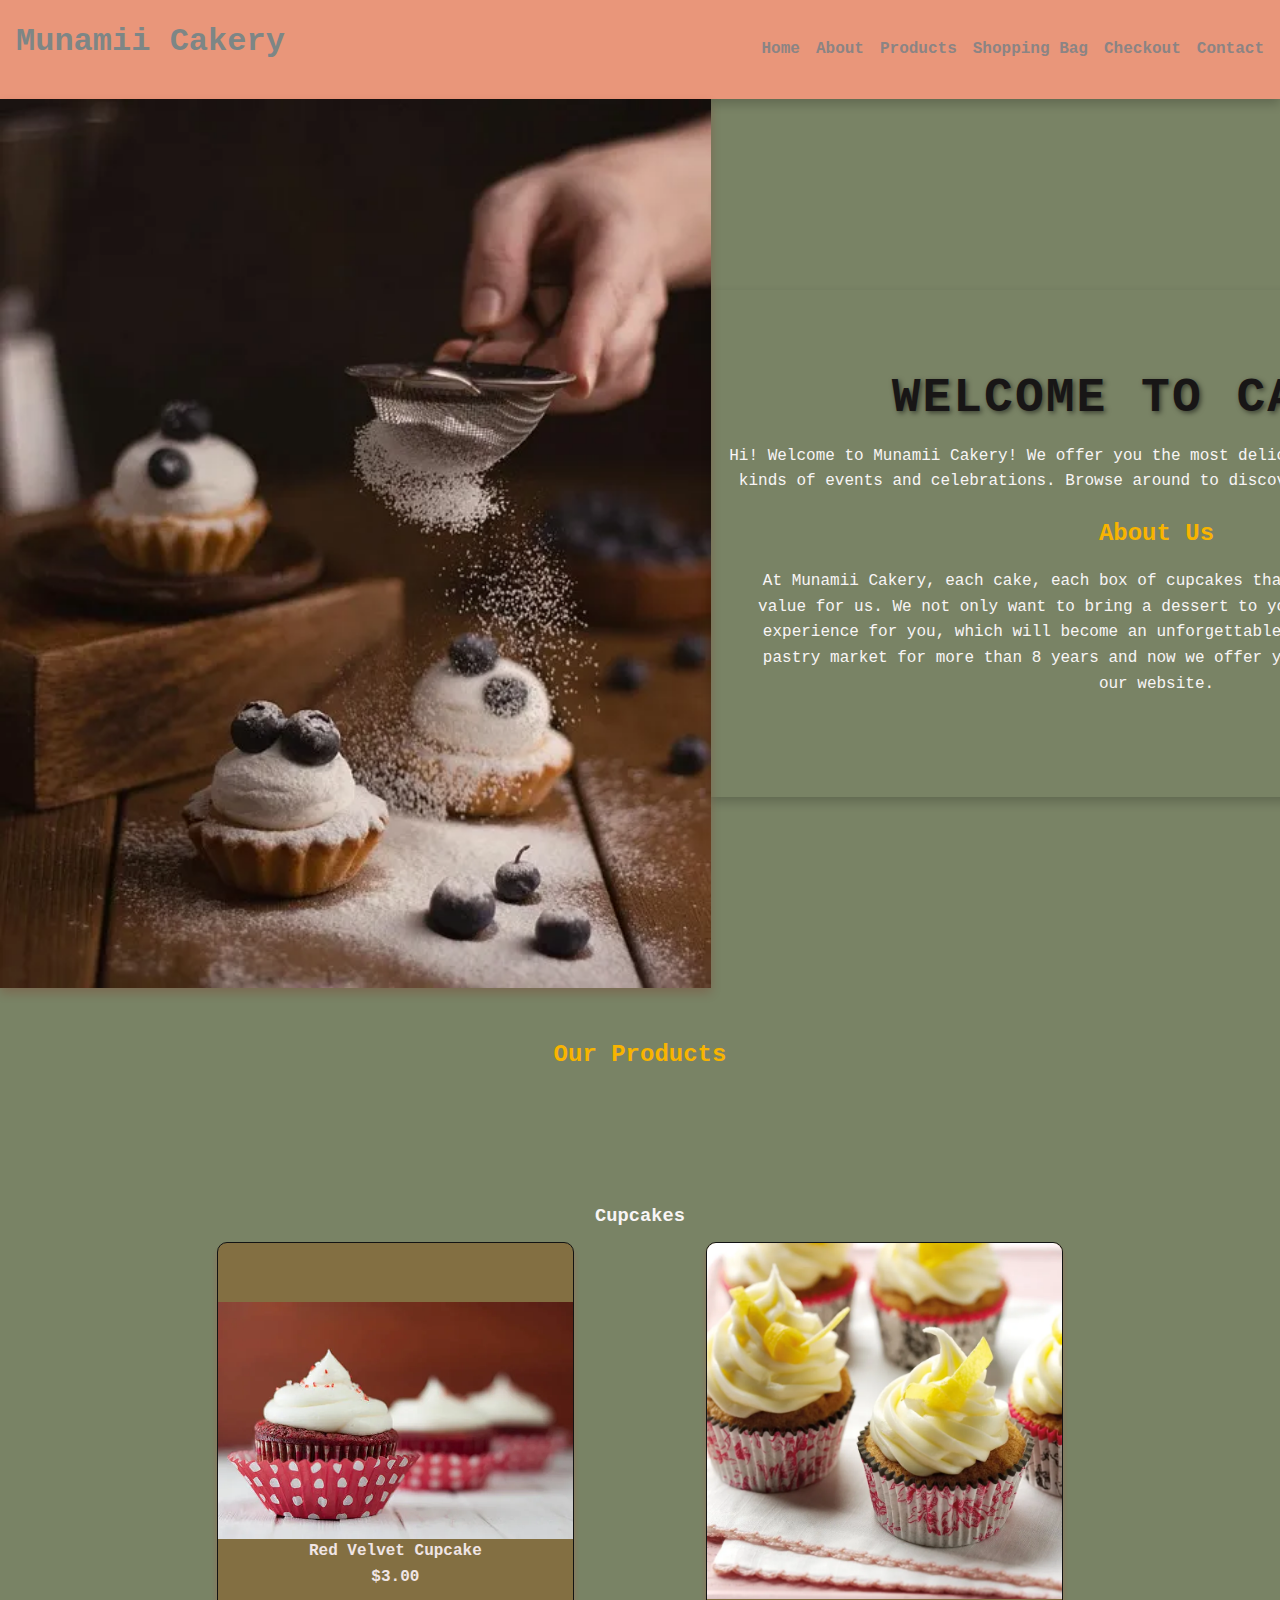
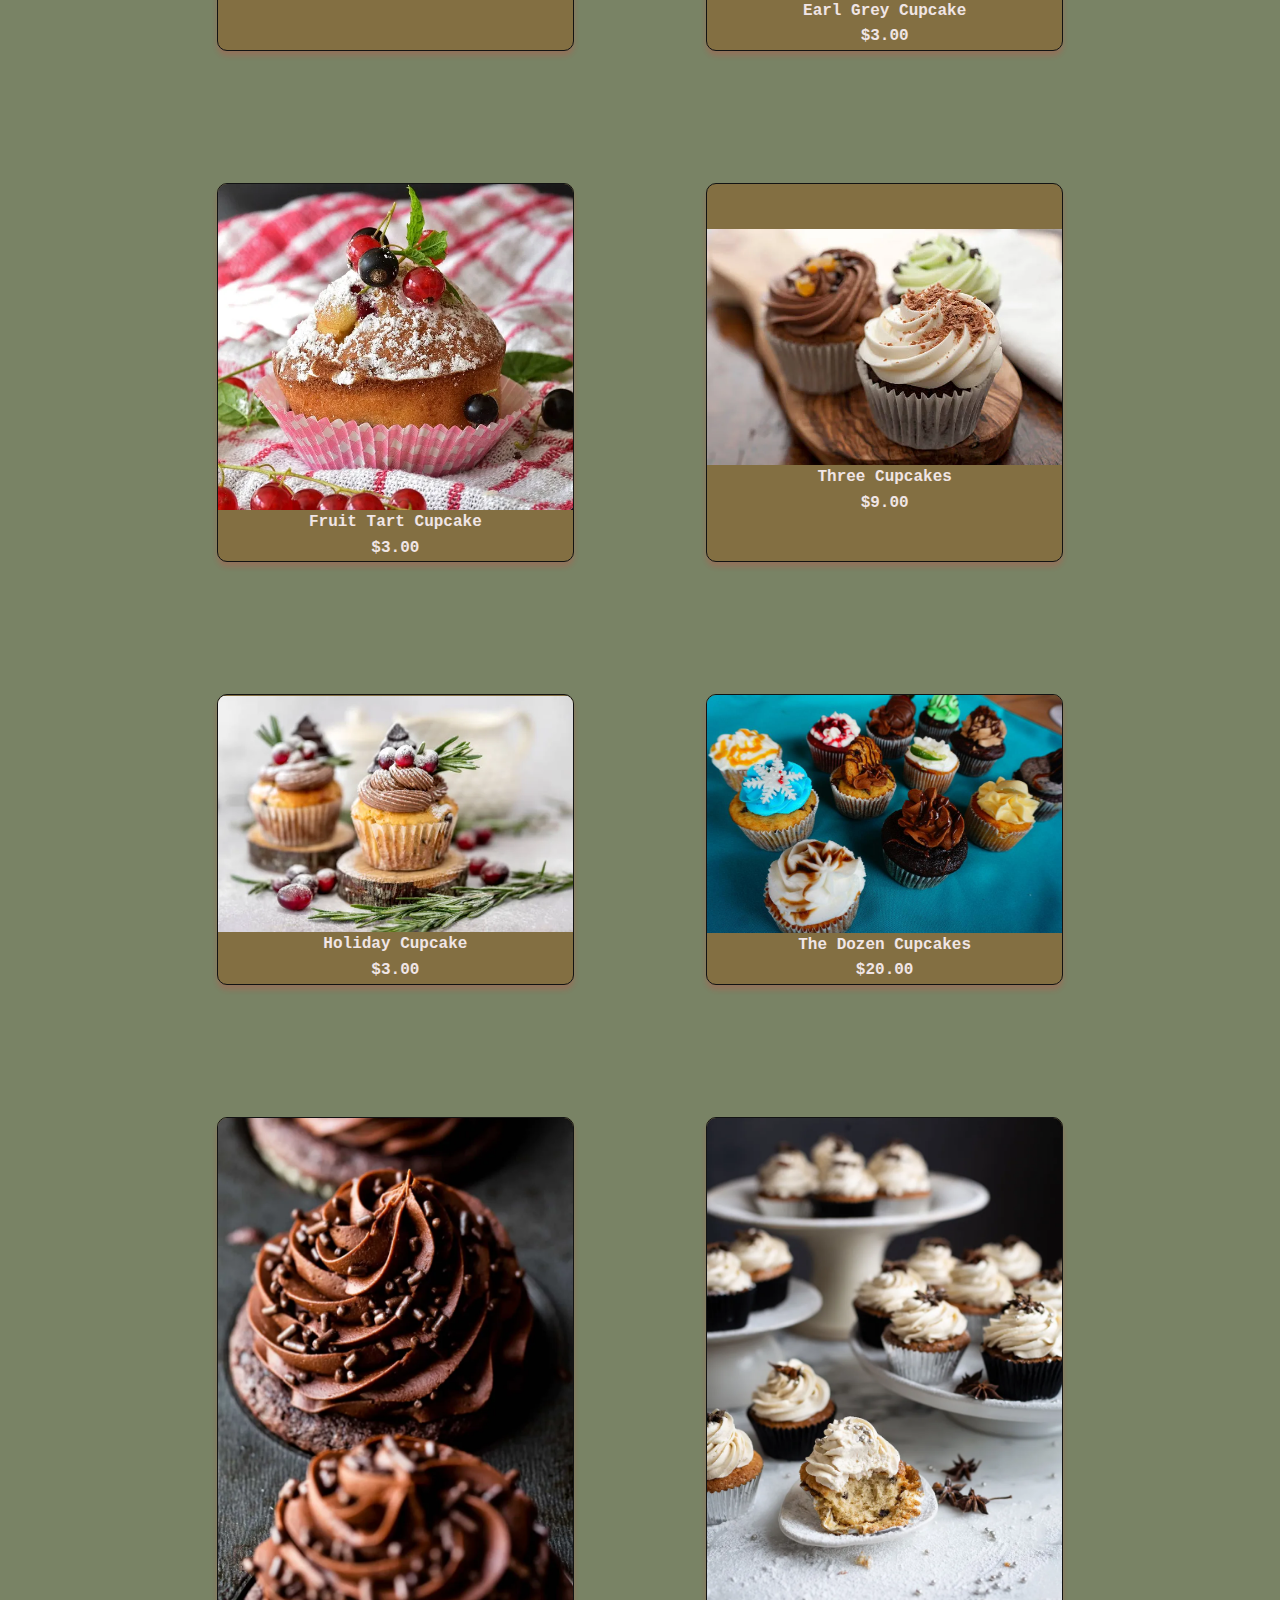
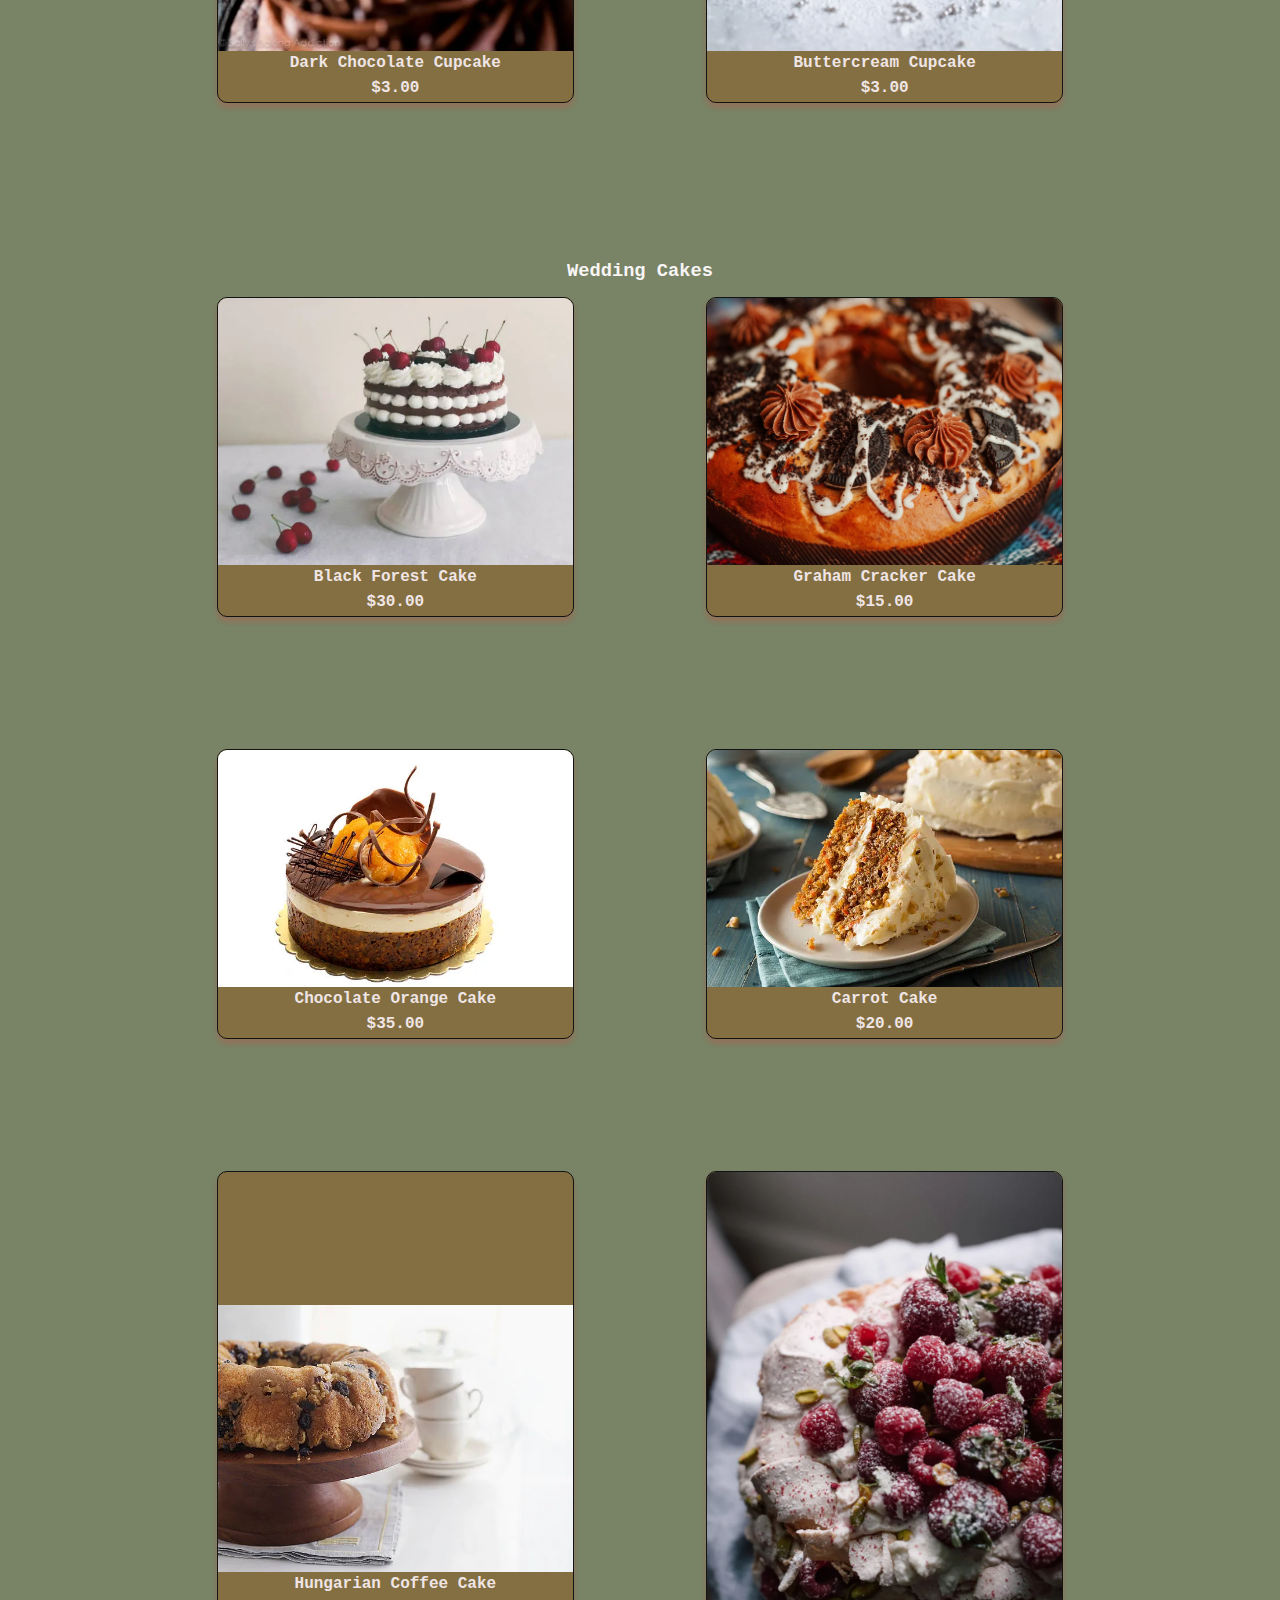
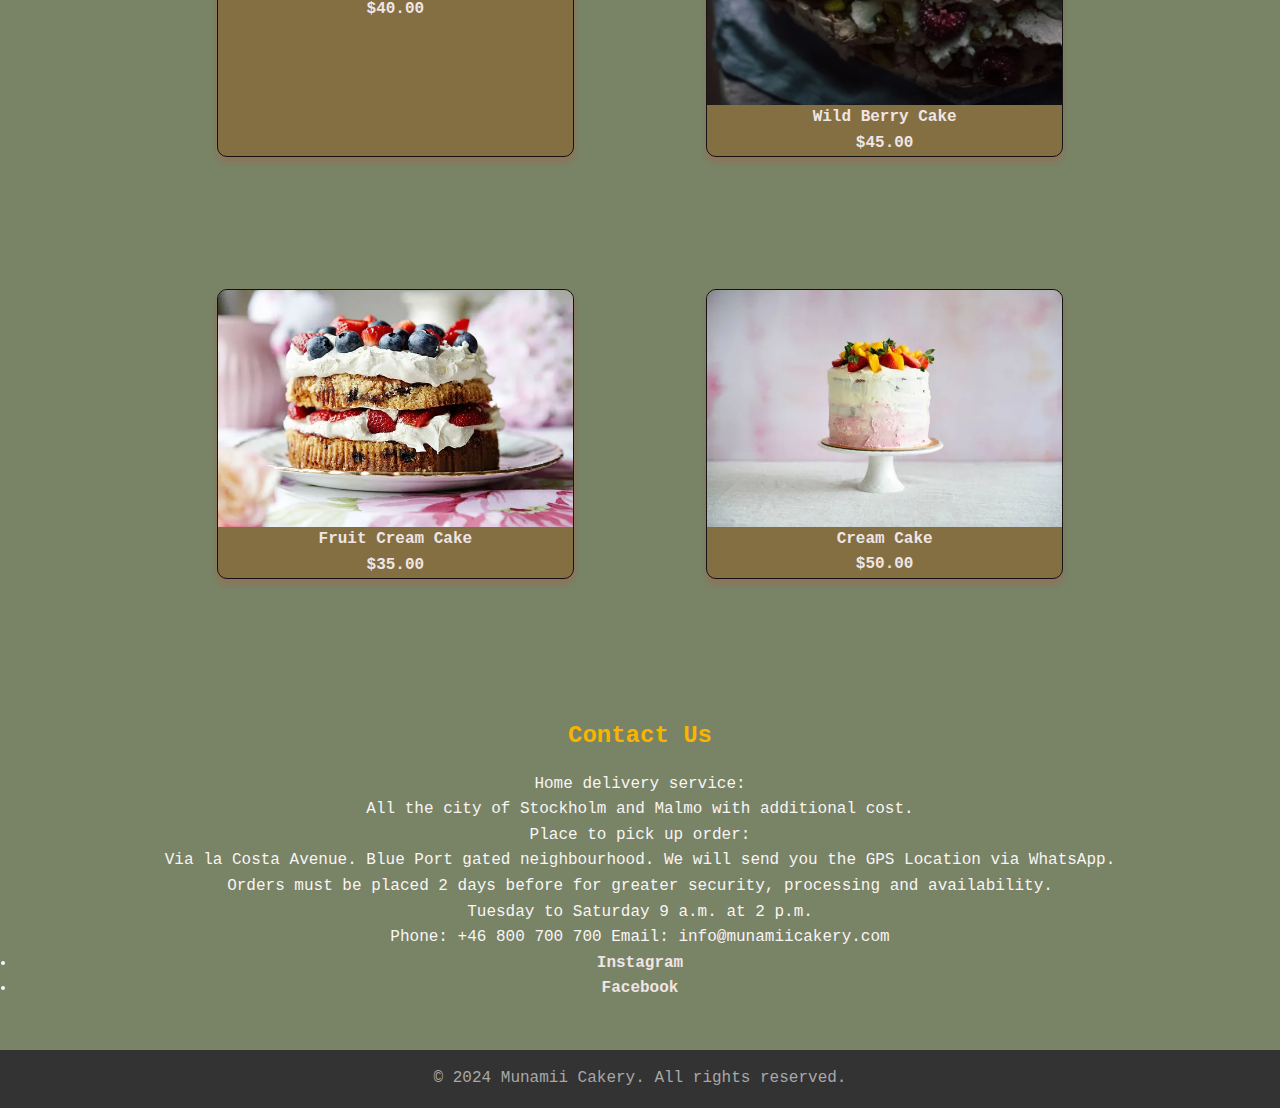
==== index.html @ 72e18d9f "update" ====
<!DOCTYPE html>
<html lang="en">
<head>
    <meta charset="UTF-8">
    <meta name="viewport" content="width=device-width, initial-scale=1.0">
    <title>Munamii Cakery</title>
    <link rel="stylesheet" href="styles.css">
</head>
<body>
    <!-- Navigation Bar -->
    <header>
        <nav class="navbar">
            <h1>Munamii Cakery</h1>
            <ul class="nav-links">
                <li><a href="#home">Home</a></li>
                <li><a href="#about">About</a></li>
                <li><a href="#products">Products</a></li>
                <li><a href="add-to-bag.html">Shopping Bag</a></li>
                <li><a href="checkout.html">Checkout</a></li>
                <li><a href="#contact">Contact</a></li>
            </ul>
        </nav>
    </header>

 <!-- Welcome and About Section Wrapper -->
<div class="welcome-about-wrapper">
   
    <div class="image">
        <img src="images/shanghai-5978060_640.webp" alt="Cakery Photo" class="welcome-photo">
         <!-- Welcome Section -->
    <div id="home" class="welcome">
        <h1>Welcome to Cakery</h1>
        <p>Hi! Welcome to Munamii Cakery! We offer you the most delicious cakes and cupcakes for all kinds of events and celebrations. 
            Browse around to discover what you would like to buy.</p>
              <!-- About Section -->
    <section id="about" class="about">
        <h2>About Us</h2>
        <p>At Munamii Cakery, each cake, each box of cupcakes that we make has a very special value for us. We not only want to bring a dessert to your table but rather a unique experience for you, which will become an unforgettable memory. We have been in the pastry market for more than 8 years and now we offer you a new way to shop through our website.</p>
    </section>
    </div>

    </div>

  
</div>


    <!-- Products Section -->
    <section id="products" class="products">
        <h2>Our Products</h2>
        <div class="product-category">
            <h3>Cupcakes</h3>
            <div class="product-list">
                <!-- Cupcake items -->
                <div class="product-item">
                
                    <a href="add-to-bag.html?item=red-velvet&image=images/three-red-velvet-cupcakes-on-table.webp&price=3.00">
                        <img src="images/three-red-velvet-cupcakes-on-table.webp" alt="Red Velvet Cupcake">
                        <h4>Red Velvet Cupcake</h4>
                        <p>$3.00</p>
                    </a>
                </div>
                <div class="product-item">
                    <a href="add-to-bag.html?item=earl-grey&image=images/1-Earl-grey-cupcakes-with-lemon-buttercream-web.webp&price=3.00">
                        <img src="images/1-Earl-grey-cupcakes-with-lemon-buttercream-web.webp" alt="Earl Grey Cupcake">
                        <h4>Earl Grey Cupcake</h4>
                        <p>$3.00</p>
                    </a>
                </div>
                <div class="product-item">
                    <a href="add-to-bag.html?item=fruit-tart&image=images/fruit-tart-vanilla-cupcakes1-flavorthemoments.com_-600x772.webp&price=3.00">
                        <img src="images/muffin-3510308_640.webp" alt="Fruit Tart Cupcake">
                        <h4>Fruit Tart Cupcake</h4>
                        <p>$3.00</p>
                    </a>
                </div>
                <div class="product-item">
                    <a href="add-to-bag.html?item=three-cupcakes&image=images/three-cupcakes.webp&price=3.00">
                        <img src="images/three-cupcakes.webp" alt="Three Cupcakes">
                        <h4>Three Cupcakes</h4>
                        <p>$9.00</p>
                    </a>
                </div>
                <div class="product-item">
                    <a href="add-to-bag.html?item=holiday-cupcake&image=images/christmas-cupcakes.webp&price=3.00">
                        <img src="images/christmas-cupcakes.webp" alt="Holiday Cupcake">
                        <h4>Holiday Cupcake</h4>
                        <p>$3.00</p>
                    </a>
                </div>
                <div class="product-item">
                    <a href="add-to-bag.html?item=dozen-cupcakes&image=images/cupcakes.jpg&price=3.00">
                        <img src="images/cupcakes.jpg" alt="The Dozen Cupcakes">
                        <h4>The Dozen Cupcakes</h4>
                        <p>$20.00</p>
                    </a>
                </div>
                <div class="product-item">
                    <a href="add-to-bag.html?item=dark-chocolate&image=images/moist-chocolate-cupcakes-3.webp&price=3.00">
                        <img src="images/moist-chocolate-cupcakes-3.webp" alt="Dark Chocolate Cupcake">
                        <h4>Dark Chocolate Cupcake</h4>
                        <p>$3.00</p>
                    </a>
                </div>
                <div class="product-item">
                    <a href="add-to-bag.html?item=buttercream&image=images/buttercream.webp&price=3.00">
                        <img src="images/buttercream.webp" alt="Buttercream Cupcake">
                        <h4>Buttercream Cupcake</h4>
                        <p>$3.00</p>
                    </a>
                </div>
            </div>
        </div>
        <div class="product-category">
            <h3>Wedding Cakes</h3>
            <div class="product-list">
                <!-- Wedding cake items -->
                <div class="product-item">
                    <a href="add-to-bag.html?item=black-forest&image=images/black-forest-cake.webp&price=150.00">
                        <img src="images/black-forest-cake.webp" alt="Black Forest Cake">
                        <h4>Black Forest Cake</h4>
                        <p>$30.00</p>
                    </a>
                </div>
                <div class="product-item">
                    <a href="add-to-bag.html?item=graham-cracker&image=images/cakes.jpg&price=150.00">
                        <img src="images/cakes.jpg" alt="Graham Cracker Cake">
                        <h4>Graham Cracker Cake</h4>
                        <p>$15.00</p>
                    </a>
                </div>
                <div class="product-item">
                    <a href="add-to-bag.html?item=chocolate-orange&image=images/chocolate-and-orange-cake.webp&price=150.00">
                        <img src="images/chocolate-and-orange-cake.webp" alt="Chocolate Orange Cake">
                        <h4>Chocolate Orange Cake</h4>
                        <p>$35.00</p>
                    </a>
                </div>
                <div class="product-item">
                    <a href="add-to-bag.html?item=carrot&image=images/healthy-homemade-carrot-cake.webp&price=150.00">
                        <img src="images/healthy-homemade-carrot-cake.webp" alt="Carrot Cake">
                        <h4>Carrot Cake</h4>
                        <p>$20.00</p>
                    </a>
                </div>
                <div class="product-item">
                    <a href="add-to-bag.html?item=hungarian-coffee&image=images/hungarian-coffee-cake.webp&price=150.00">
                        <img src="images/hungarian-coffee-cake.webp" alt="Hungarian Coffee Cake">
                        <h4>Hungarian Coffee Cake</h4>
                        <p>$40.00</p>
                    </a>
                </div>
                <div class="product-item">
                    <a href="add-to-bag.html?item=wild-berry&image=images/rasberries-cake.webp&price=150.00">
                        <img src="images/rasberries-cake.webp" alt="Wild Berry Cake">
                        <h4>Wild Berry Cake</h4>
                        <p>$45.00</p>
                    </a>
                </div>
                <div class="product-item">
                    <a href="add-to-bag.html?item=fruit-cream&image=images/plate-of-fruit-and-cream-cake.webp&price=150.00">
                        <img src="images/plate-of-fruit-and-cream-cake.webp" alt="Fruit Cream Cake">
                        <h4>Fruit Cream Cake</h4>
                        <p>$35.00</p>
                    </a>
                </div>
                 <div class="product-item">
    <a href="add-to-bag.html?item=cream-cake&image=images/tall-pink-and-white-cake.webp&price=150.00">
        <img src="images/tall-pink-and-white-cake.webp" alt="Cream Cake">
        <h4>Cream Cake</h4>
        <p>$50.00</p>
    </a>
</div>

            </div>
        </div>
    </section>

    <!-- Contact Section -->
    <section id="contact" class="contact">
        <h2>Contact Us</h2>
        <p>Home delivery service: </p> <p>All the city of Stockholm and Malmo with
            additional cost.</p>
            <p>Place to pick up order:</p> 
            <p> Via la Costa Avenue. Blue Port gated neighbourhood. We will
            send you the GPS Location via WhatsApp. </p>
<p>Orders must be placed 2 days before for greater security, processing and availability.</p>
            Tuesday to Saturday 9 a.m. at 2 p.m.</p>
        <p>Phone: +46 800 700 700
            Email: info@munamiicakery.com</p>
        <ul class="social-links">
            <li><a href="https://www.instagram.com/munamiicupcakes/">Instagram</a></li>
            <li><a href="https://www.facebook.com/munamiicupcakes/">Facebook</a></li>
        </ul>
    </section>

    <footer>
        <p>&copy; 2024 Munamii Cakery. All rights reserved.</p>
    </footer>
</body>
</html>
---- styles.css ----
/* Reset */
* {
    margin: 0;
    padding: 0;
    box-sizing: border-box;
}

/* Basic Styles */
body {
    font-family: monospace, serif;
    background-color: rgb(121, 131, 101);
    line-height: 1.6;
    color: #f8f5f5;
}

/* Navbar */
.navbar {
    display: flex;
    justify-content: space-between;
    align-items: center;
    padding: 1rem;
    background-color: darksalmon;
    box-shadow: 0 5px 10px rgba(0, 0, 0, 0.2);
}

.navbar .logo {
    font-size: 1.5rem;
    font-weight: bold;
}

.nav-links {
    list-style: none;
    display: flex;
}

.nav-links li {
    margin-left: 1rem;
}

.nav-links a {
    text-decoration: none;
    color: rgb(139, 132, 132);
    font-weight: bold;
}

/* Link Styling */
a {
    text-decoration: none;
    color: rgb(240, 229, 229);
    font-weight: bold;
}

/* Welcome and About Section Wrapper */
.welcome-about-wrapper {
    display: flex;
    align-items: flex-start;
    justify-content: space-between;
    flex-wrap: wrap;
    gap: 1rem; /* Added gap for spacing between elements */
}

/* Welcome Section */
.welcome {
    background-size: cover;
    background-position: center;
    padding: 5rem 1rem;
    text-align: center;
    box-shadow: 0 5px 10px rgba(0, 0, 0, 0.2);
    width: 99vh;
}

.welcome h1 {
    font-size: 3rem;
    color: rgb(24, 22, 22);
    text-shadow: 2px 2px 5px rgba(0, 0, 0, 0.5);
    letter-spacing: 2px;
    font-weight: bold;
    text-transform: uppercase;
    word-spacing: 3px;
    line-height: 1.2;
}

.welcome-photo {
    width: 79vh;
    height: auto;
    box-shadow: 0 5px 10px rgba(129, 5, 5, 0.2); /* Corrected shadow syntax */
}

/* Centering Image Container */
.image {
    display: flex;
    justify-content: center;
    align-items: center;
}

/* Section Titles */
section {
    padding: 3rem 1rem;
    text-align: center;
}

h1 {
    color: rgb(125, 134, 134);
    margin-bottom: 1rem;
}

h2 {
    margin-bottom: 1rem;
    color: #f8b400;
}

/* About Section */
.about {
    flex: 1;
    padding: 20px;
}

/* Product Section */
.products {
    display: flex;
    justify-content: center;
    flex-wrap: wrap;
    gap: 5rem;
}

.product-category {
    margin: 2rem 0;
}

.product-list {
    display: flex;
    justify-content: center;
    flex-wrap: wrap;
    gap: 7rem;
}

.product-item {
    width: 39.7vh;
    border-radius: 10px;
    transition: transform 0.3s ease;
    display: flex;
    align-items: center;
    justify-content: center;
    margin: 10px;
    box-shadow: 0 5px 5px rgba(240, 48, 48, 0.2);
    overflow: hidden;
    border: 1px solid rgb(18, 19, 19);
    background-color:#836f42
}

.product-item img {
    width: 100%;
    height: 100%;
    object-fit: cover;
    display: block;
}

/* Footer */
footer {
    background-color: #333;
    color: rgb(168, 168, 168);
    text-align: center;
    padding: 1rem;
}

.return-home {
    display: inline-block;
    margin-top: 10px;
    padding: 10px 15px;
    background-color: #f8b400;
    color: white;
    text-decoration: none;
    border-radius: 5px;
}

.return-home:hover {
    background-color: #e09e00;
}

/* Responsive Design */
@media (max-width: 768px) {
    .product-item {
        width: 100%;
    }

    .welcome-about-wrapper {
        flex-direction: column;
    }

    .welcome-photo {
        width: 100%;
    }
}
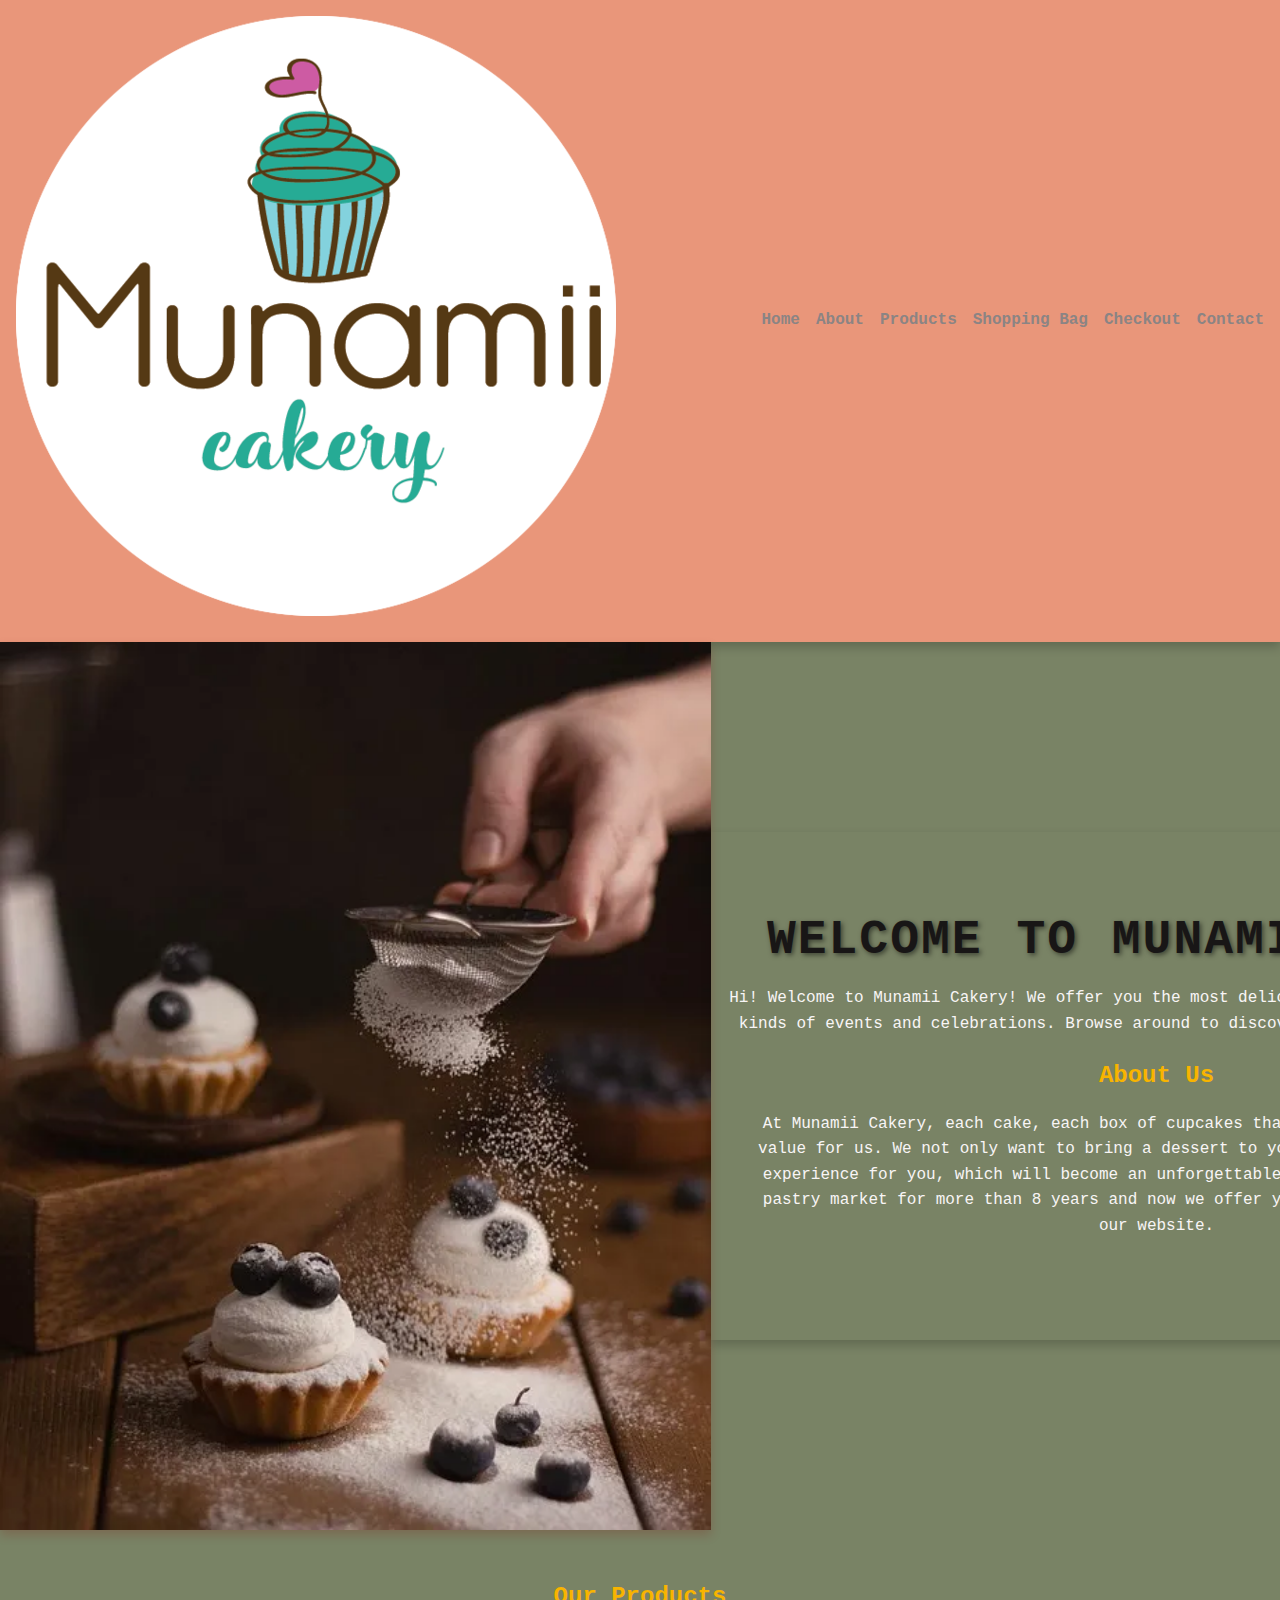
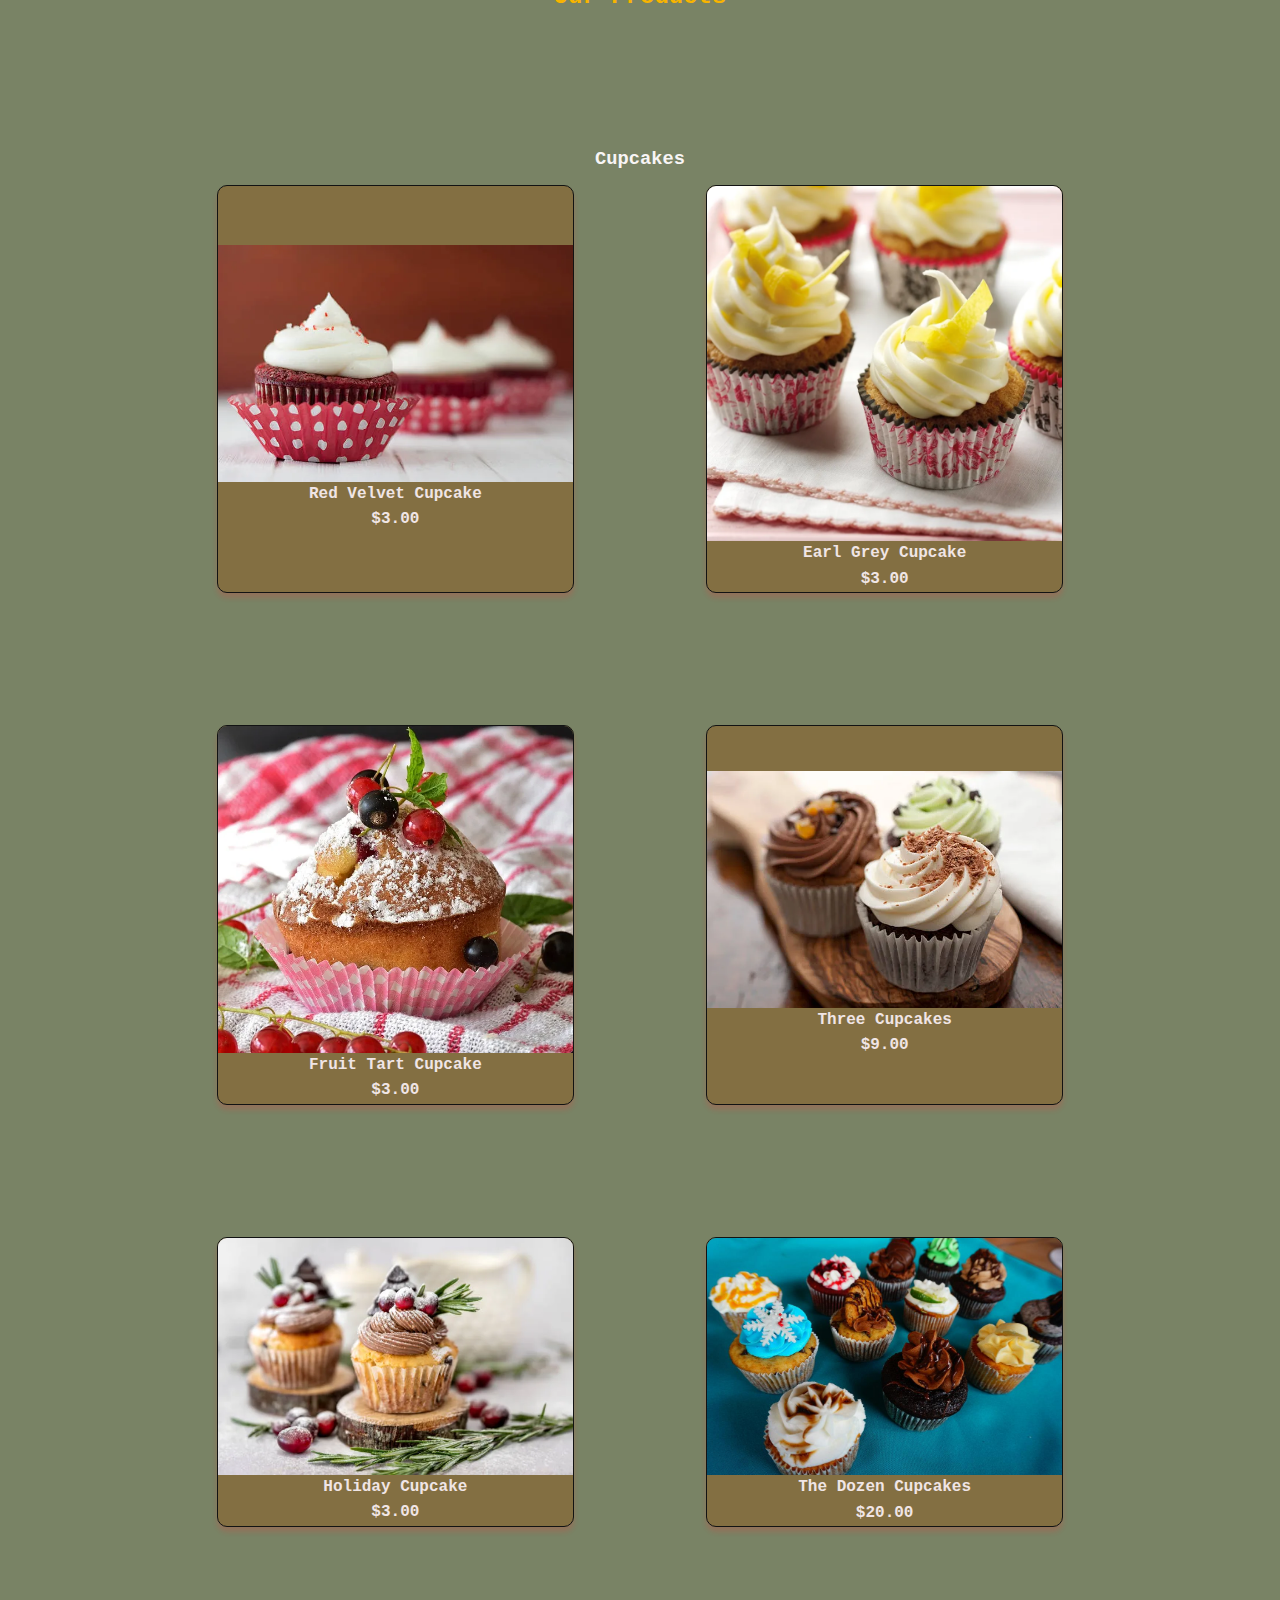
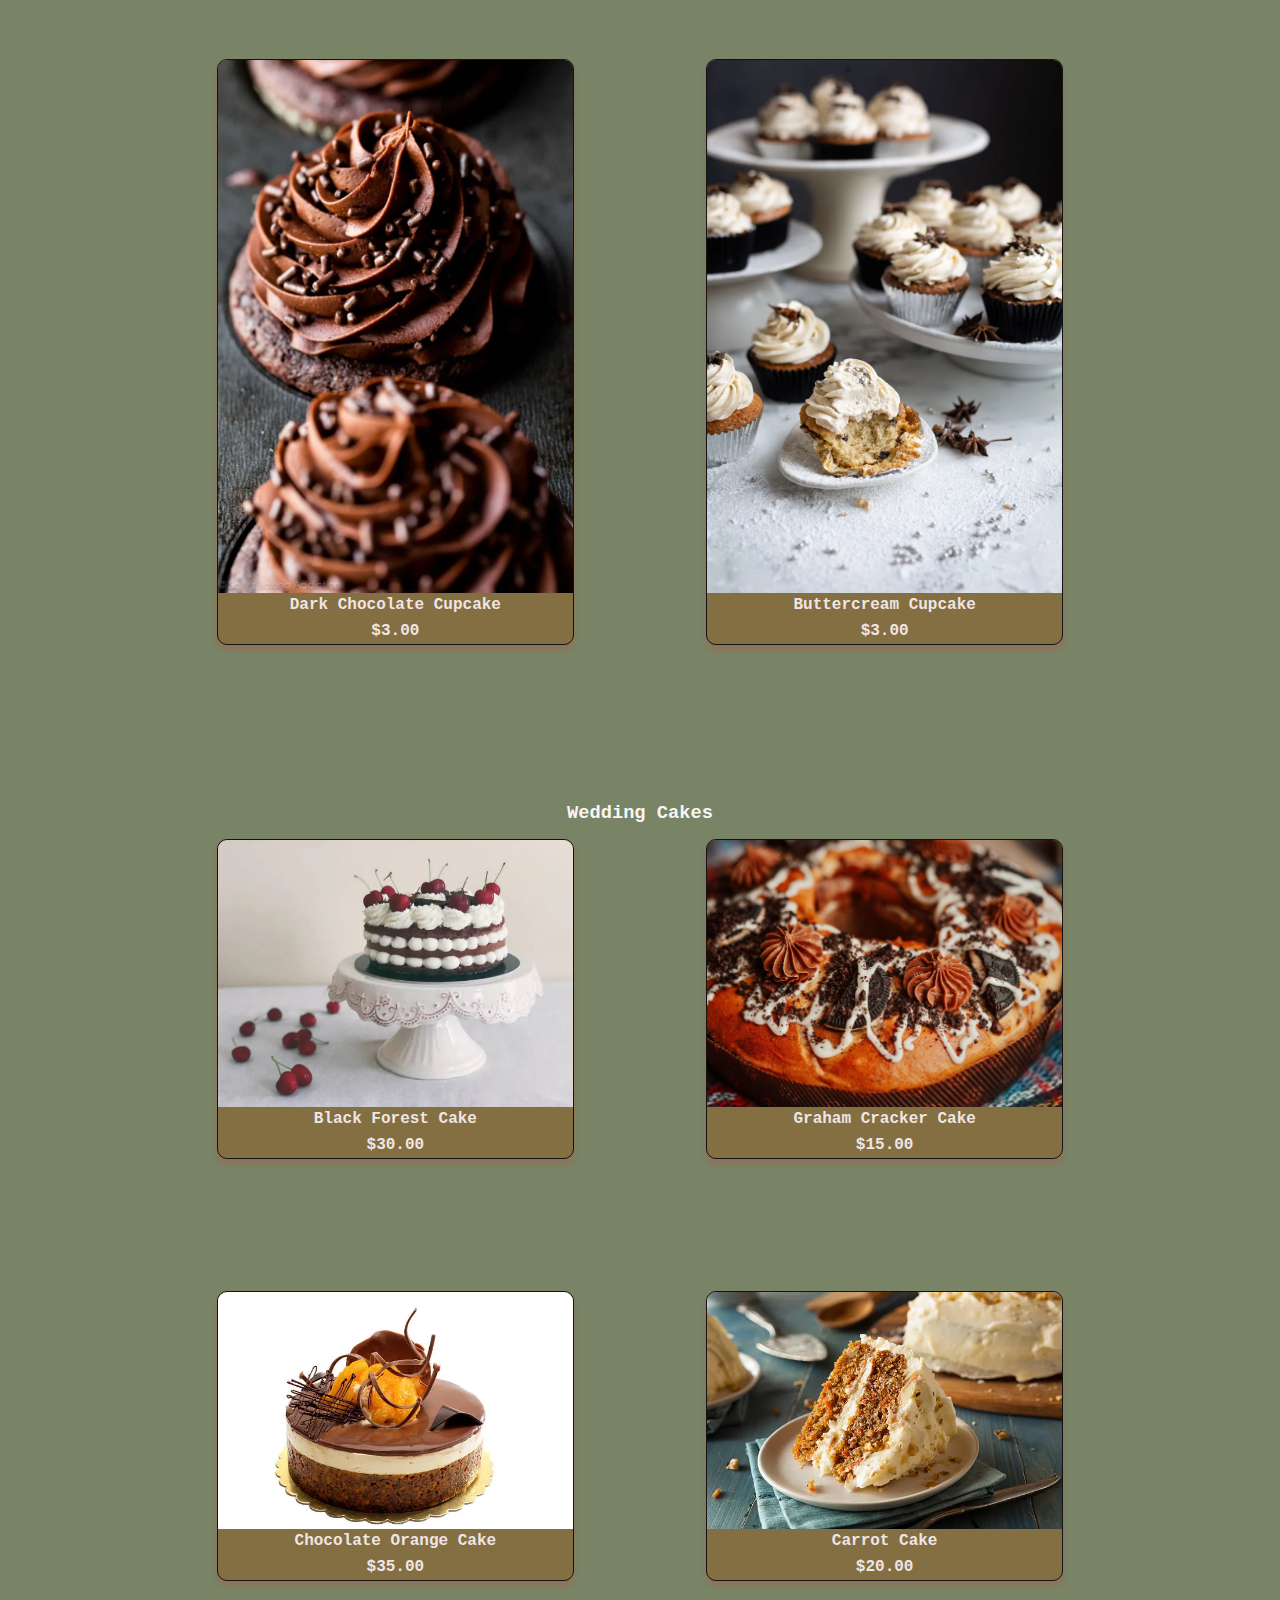
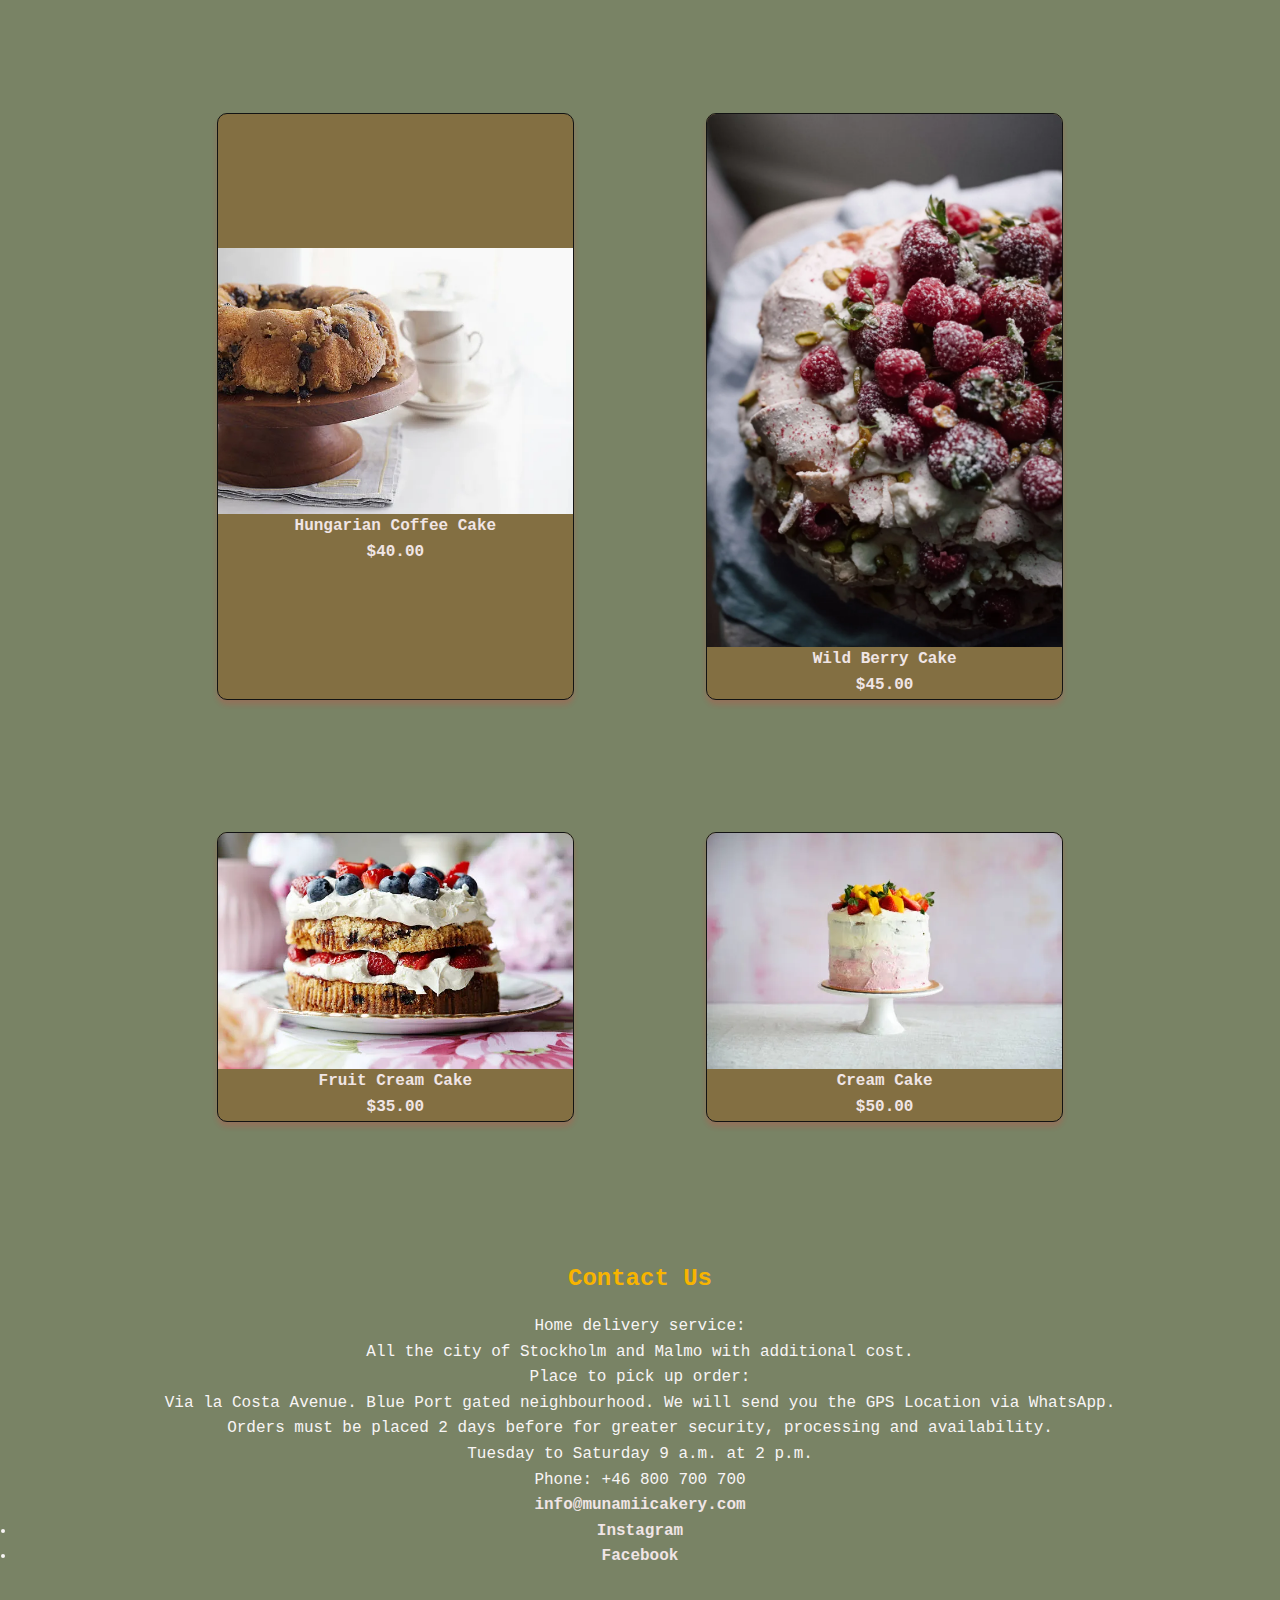
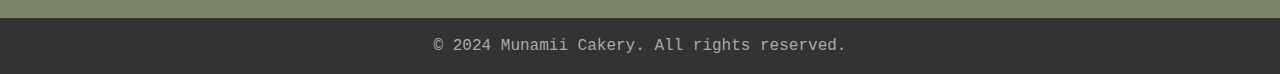
==== commit 80597411: "updated index with email link" ====
--- a/index.html
+++ b/index.html
@@ -10,7 +10,9 @@
     <!-- Navigation Bar -->
     <header>
         <nav class="navbar">
-            <h1>Munamii Cakery</h1>
+            <div class="logo-container">
+            <img src="images/logo.png" alt="Munamii Cakery Logo" class="logo-image"> 
+        </div>
             <ul class="nav-links">
                 <li><a href="#home">Home</a></li>
                 <li><a href="#about">About</a></li>
@@ -29,7 +31,7 @@
         <img src="images/shanghai-5978060_640.webp" alt="Cakery Photo" class="welcome-photo">
          <!-- Welcome Section -->
     <div id="home" class="welcome">
-        <h1>Welcome to Cakery</h1>
+        <h1>Welcome to Munamii Cakery</h1>
         <p>Hi! Welcome to Munamii Cakery! We offer you the most delicious cakes and cupcakes for all kinds of events and celebrations. 
             Browse around to discover what you would like to buy.</p>
               <!-- About Section -->
@@ -75,7 +77,7 @@
                     </a>
                 </div>
                 <div class="product-item">
-                    <a href="add-to-bag.html?item=three-cupcakes&image=images/three-cupcakes.webp&price=3.00">
+                    <a href="add-to-bag.html?item=three-cupcakes&image=images/three-cupcakes.webp&price=9.00">
                         <img src="images/three-cupcakes.webp" alt="Three Cupcakes">
                         <h4>Three Cupcakes</h4>
                         <p>$9.00</p>
@@ -89,7 +91,7 @@
                     </a>
                 </div>
                 <div class="product-item">
-                    <a href="add-to-bag.html?item=dozen-cupcakes&image=images/cupcakes.jpg&price=3.00">
+                    <a href="add-to-bag.html?item=dozen-cupcakes&image=images/cupcakes.jpg&price=20.00">
                         <img src="images/cupcakes.jpg" alt="The Dozen Cupcakes">
                         <h4>The Dozen Cupcakes</h4>
                         <p>$20.00</p>
@@ -116,56 +118,56 @@
             <div class="product-list">
                 <!-- Wedding cake items -->
                 <div class="product-item">
-                    <a href="add-to-bag.html?item=black-forest&image=images/black-forest-cake.webp&price=150.00">
+                    <a href="add-to-bag.html?item=black-forest&image=images/black-forest-cake.webp&price=30.00">
                         <img src="images/black-forest-cake.webp" alt="Black Forest Cake">
                         <h4>Black Forest Cake</h4>
                         <p>$30.00</p>
                     </a>
                 </div>
                 <div class="product-item">
-                    <a href="add-to-bag.html?item=graham-cracker&image=images/cakes.jpg&price=150.00">
+                    <a href="add-to-bag.html?item=graham-cracker&image=images/cakes.jpg&price=15.00">
                         <img src="images/cakes.jpg" alt="Graham Cracker Cake">
                         <h4>Graham Cracker Cake</h4>
                         <p>$15.00</p>
                     </a>
                 </div>
                 <div class="product-item">
-                    <a href="add-to-bag.html?item=chocolate-orange&image=images/chocolate-and-orange-cake.webp&price=150.00">
+                    <a href="add-to-bag.html?item=chocolate-orange&image=images/chocolate-and-orange-cake.webp&price=35.00">
                         <img src="images/chocolate-and-orange-cake.webp" alt="Chocolate Orange Cake">
                         <h4>Chocolate Orange Cake</h4>
                         <p>$35.00</p>
                     </a>
                 </div>
                 <div class="product-item">
-                    <a href="add-to-bag.html?item=carrot&image=images/healthy-homemade-carrot-cake.webp&price=150.00">
+                    <a href="add-to-bag.html?item=carrot&image=images/healthy-homemade-carrot-cake.webp&price=20.00">
                         <img src="images/healthy-homemade-carrot-cake.webp" alt="Carrot Cake">
                         <h4>Carrot Cake</h4>
                         <p>$20.00</p>
                     </a>
                 </div>
                 <div class="product-item">
-                    <a href="add-to-bag.html?item=hungarian-coffee&image=images/hungarian-coffee-cake.webp&price=150.00">
+                    <a href="add-to-bag.html?item=hungarian-coffee&image=images/hungarian-coffee-cake.webp&price=40.00">
                         <img src="images/hungarian-coffee-cake.webp" alt="Hungarian Coffee Cake">
                         <h4>Hungarian Coffee Cake</h4>
                         <p>$40.00</p>
                     </a>
                 </div>
                 <div class="product-item">
-                    <a href="add-to-bag.html?item=wild-berry&image=images/rasberries-cake.webp&price=150.00">
+                    <a href="add-to-bag.html?item=wild-berry&image=images/rasberries-cake.webp&price=45.00">
                         <img src="images/rasberries-cake.webp" alt="Wild Berry Cake">
                         <h4>Wild Berry Cake</h4>
                         <p>$45.00</p>
                     </a>
                 </div>
                 <div class="product-item">
-                    <a href="add-to-bag.html?item=fruit-cream&image=images/plate-of-fruit-and-cream-cake.webp&price=150.00">
+                    <a href="add-to-bag.html?item=fruit-cream&image=images/plate-of-fruit-and-cream-cake.webp&price=35.00">
                         <img src="images/plate-of-fruit-and-cream-cake.webp" alt="Fruit Cream Cake">
                         <h4>Fruit Cream Cake</h4>
                         <p>$35.00</p>
                     </a>
                 </div>
                  <div class="product-item">
-    <a href="add-to-bag.html?item=cream-cake&image=images/tall-pink-and-white-cake.webp&price=150.00">
+    <a href="add-to-bag.html?item=cream-cake&image=images/tall-pink-and-white-cake.webp&price=50.00">
         <img src="images/tall-pink-and-white-cake.webp" alt="Cream Cake">
         <h4>Cream Cake</h4>
         <p>$50.00</p>
@@ -186,16 +188,17 @@
             send you the GPS Location via WhatsApp. </p>
 <p>Orders must be placed 2 days before for greater security, processing and availability.</p>
             Tuesday to Saturday 9 a.m. at 2 p.m.</p>
-        <p>Phone: +46 800 700 700
-            Email: info@munamiicakery.com</p>
-        <ul class="social-links">
-            <li><a href="https://www.instagram.com/munamiicupcakes/">Instagram</a></li>
+        <p>Phone: +46 800 700 700</p>
+                       <a class="email-link" href="mailto:info@munamiicakery.com">info@munamiicakery.com</a> 
+                               <ul class="social-links">
+            <li><a href="https://www.instagram.com/munamii.cakery/">Instagram</a></li>
             <li><a href="https://www.facebook.com/munamiicupcakes/">Facebook</a></li>
         </ul>
     </section>
 
+</body>
+
     <footer>
         <p>&copy; 2024 Munamii Cakery. All rights reserved.</p>
     </footer>
-</body>
 </html>
--- a/styles.css
+++ b/styles.css
@@ -154,6 +154,11 @@
     object-fit: cover;
     display: block;
 }
+.medium-image {
+    width: 35vh; /* Adjust the width as needed */
+    height: auto; /* Maintain aspect ratio */
+    max-width: 100%; /* Prevent overflow */
+}
 
 /* Footer */
 footer {
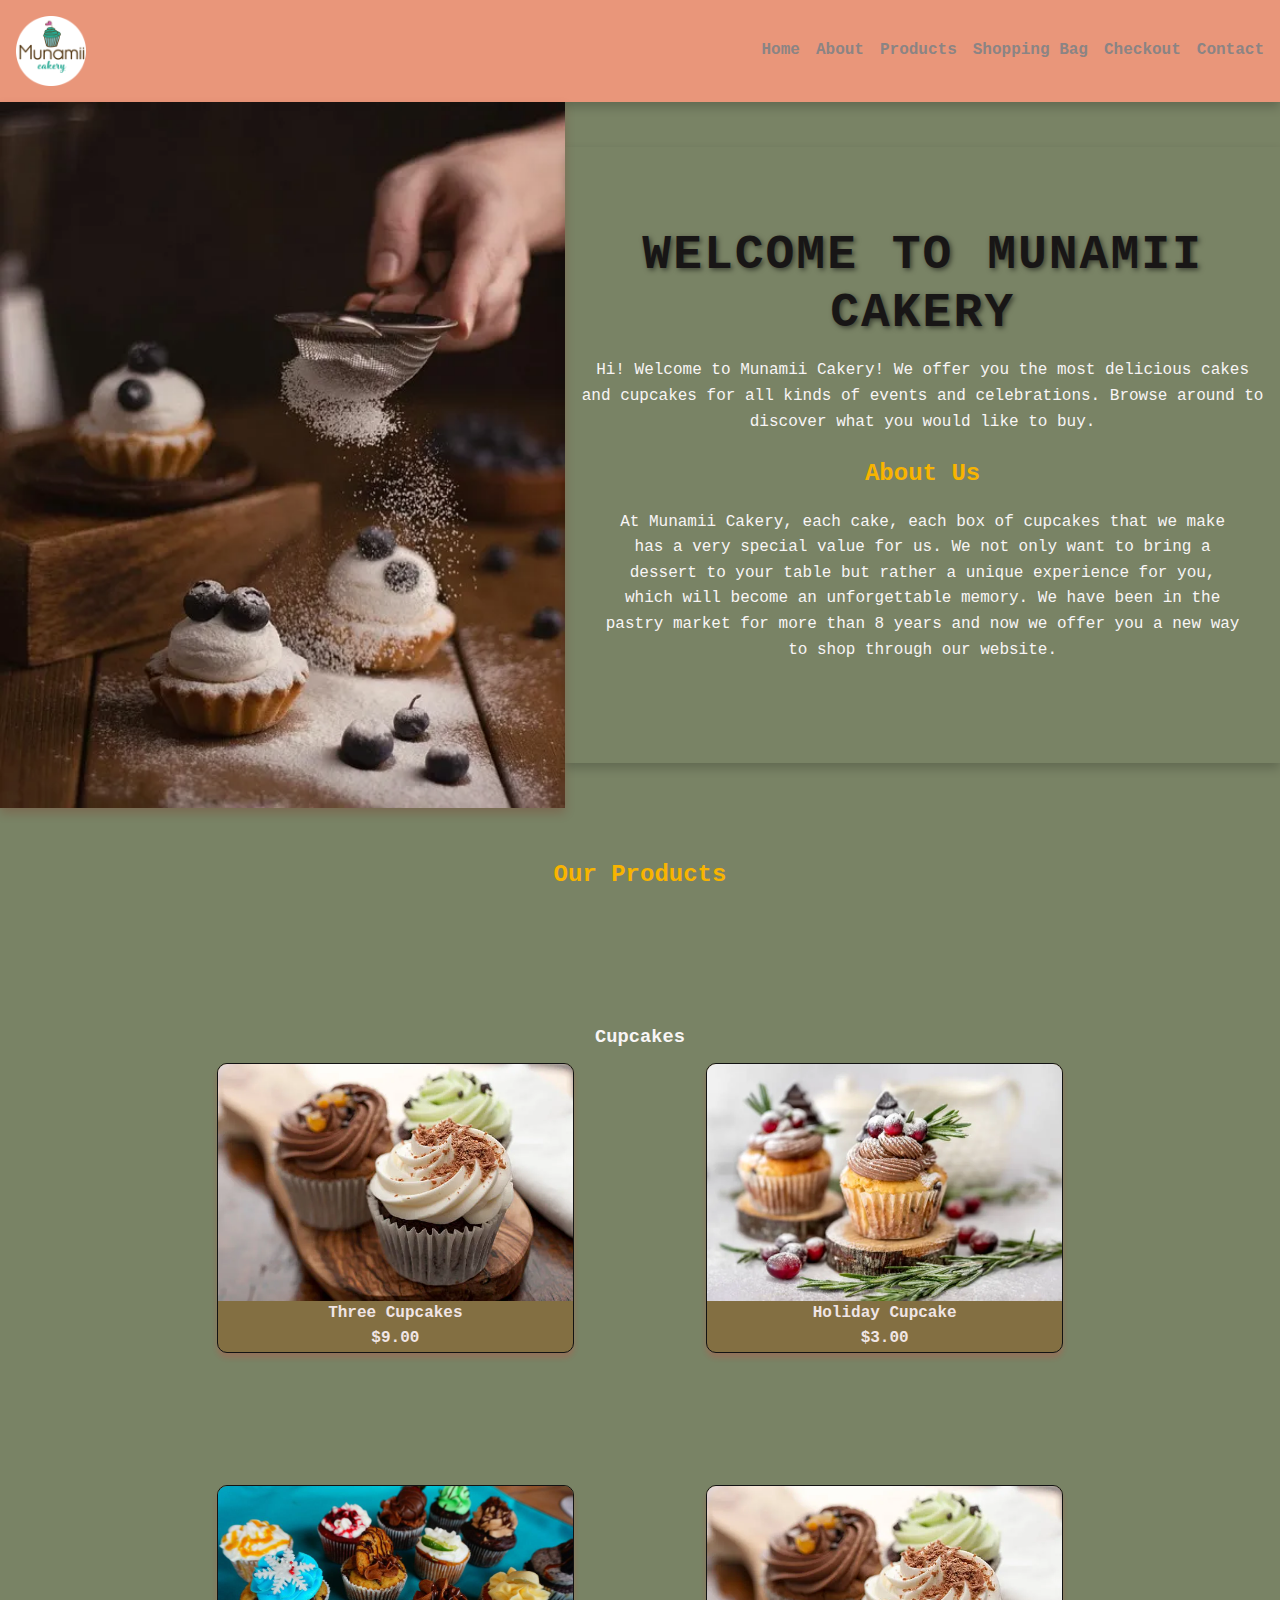
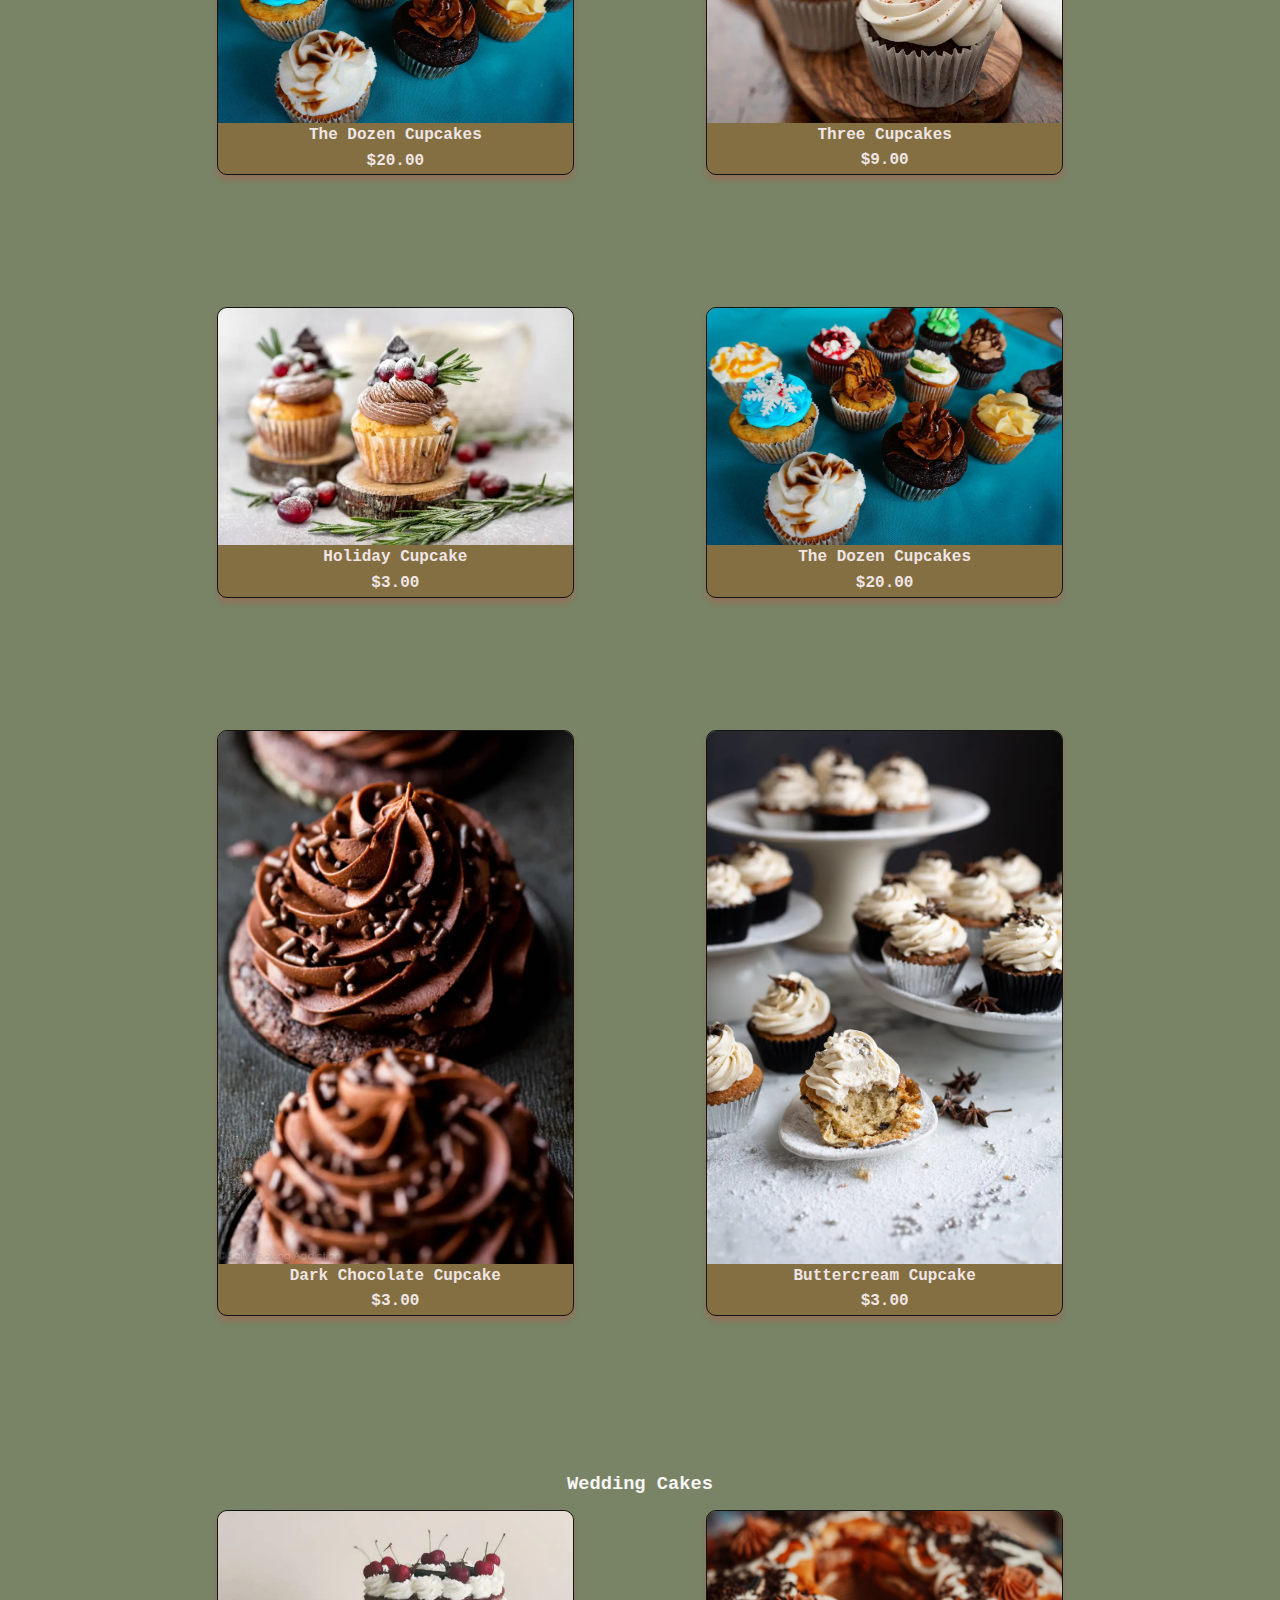
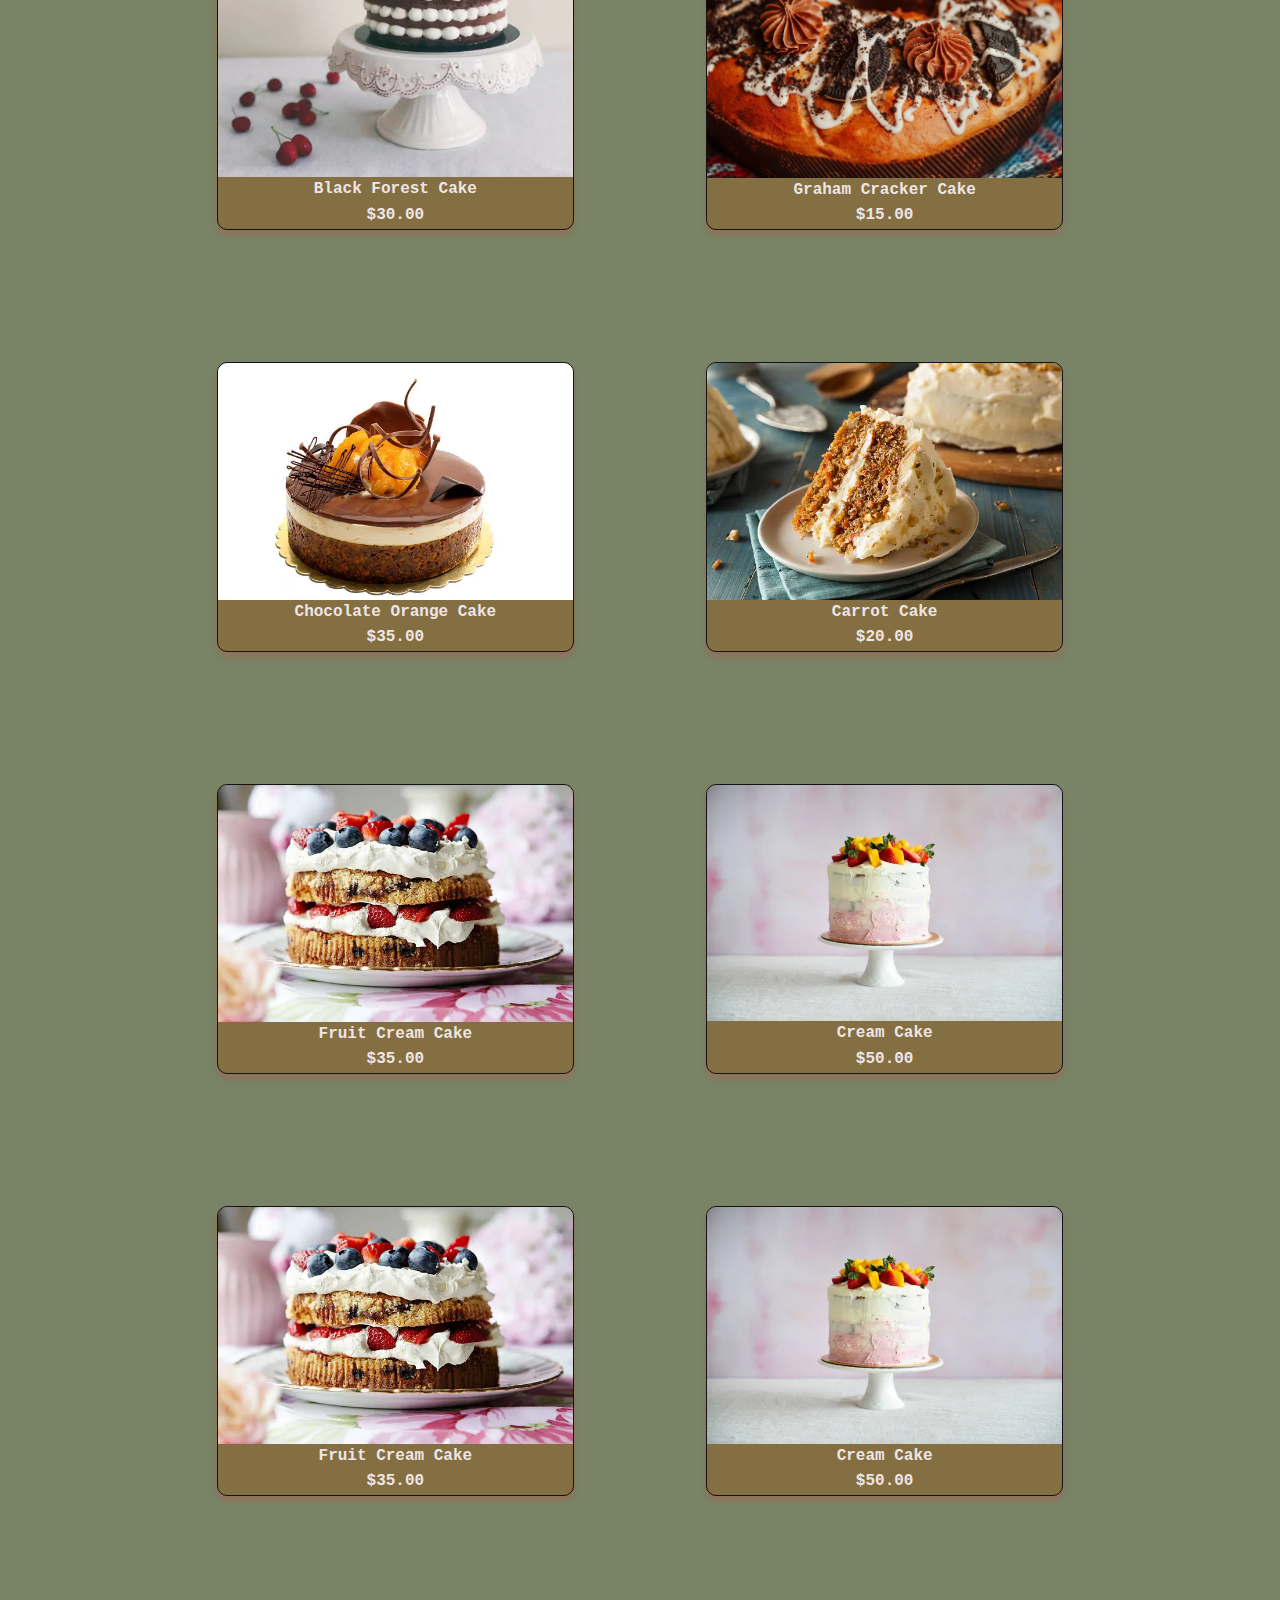
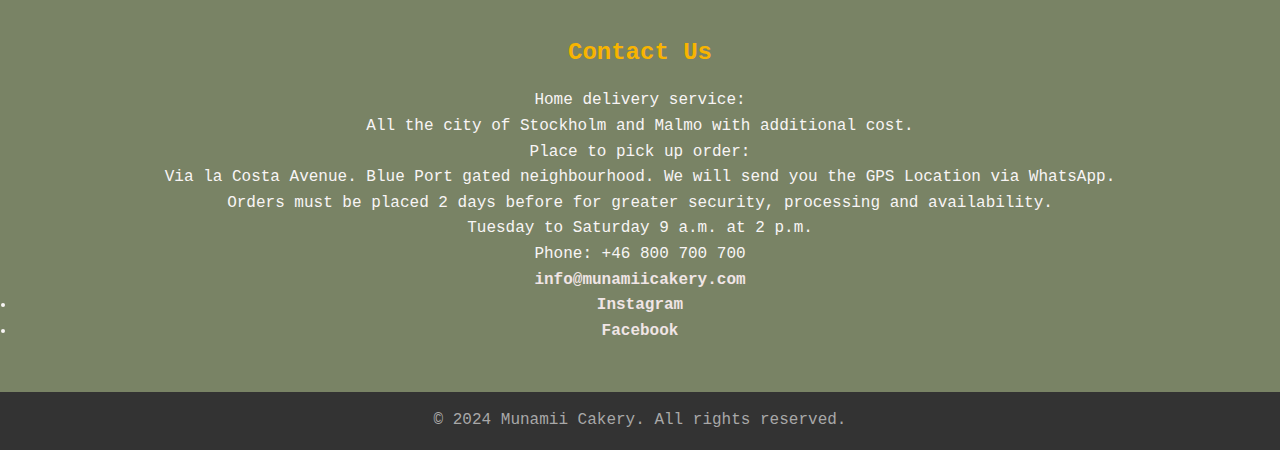
==== commit 26c4b0cf: "updated" ====
--- a/index.html
+++ b/index.html
@@ -54,26 +54,25 @@
             <h3>Cupcakes</h3>
             <div class="product-list">
                 <!-- Cupcake items -->
-                <div class="product-item">
-                
-                    <a href="add-to-bag.html?item=red-velvet&image=images/three-red-velvet-cupcakes-on-table.webp&price=3.00">
-                        <img src="images/three-red-velvet-cupcakes-on-table.webp" alt="Red Velvet Cupcake">
-                        <h4>Red Velvet Cupcake</h4>
-                        <p>$3.00</p>
-                    </a>
-                </div>
-                <div class="product-item">
-                    <a href="add-to-bag.html?item=earl-grey&image=images/1-Earl-grey-cupcakes-with-lemon-buttercream-web.webp&price=3.00">
-                        <img src="images/1-Earl-grey-cupcakes-with-lemon-buttercream-web.webp" alt="Earl Grey Cupcake">
-                        <h4>Earl Grey Cupcake</h4>
-                        <p>$3.00</p>
-                    </a>
-                </div>
-                <div class="product-item">
-                    <a href="add-to-bag.html?item=fruit-tart&image=images/fruit-tart-vanilla-cupcakes1-flavorthemoments.com_-600x772.webp&price=3.00">
-                        <img src="images/muffin-3510308_640.webp" alt="Fruit Tart Cupcake">
-                        <h4>Fruit Tart Cupcake</h4>
-                        <p>$3.00</p>
+                 <div class="product-item">
+                    <a href="add-to-bag.html?item=three-cupcakes&image=images/three-cupcakes.webp&price=9.00">
+                        <img src="images/three-cupcakes.webp" alt="Three Cupcakes">
+                        <h4>Three Cupcakes</h4>
+                        <p>$9.00</p>
+                    </a>
+                </div>
+                <div class="product-item">
+                    <a href="add-to-bag.html?item=holiday-cupcake&image=images/christmas-cupcakes.webp&price=3.00">
+                        <img src="images/christmas-cupcakes.webp" alt="Holiday Cupcake">
+                        <h4>Holiday Cupcake</h4>
+                        <p>$3.00</p>
+                    </a>
+                </div>
+                <div class="product-item">
+                    <a href="add-to-bag.html?item=dozen-cupcakes&image=images/cupcakes.jpg&price=20.00">
+                        <img src="images/cupcakes.jpg" alt="The Dozen Cupcakes">
+                        <h4>The Dozen Cupcakes</h4>
+                        <p>$20.00</p>
                     </a>
                 </div>
                 <div class="product-item">
@@ -145,20 +144,20 @@
                         <p>$20.00</p>
                     </a>
                 </div>
-                <div class="product-item">
-                    <a href="add-to-bag.html?item=hungarian-coffee&image=images/hungarian-coffee-cake.webp&price=40.00">
-                        <img src="images/hungarian-coffee-cake.webp" alt="Hungarian Coffee Cake">
-                        <h4>Hungarian Coffee Cake</h4>
-                        <p>$40.00</p>
-                    </a>
-                </div>
-                <div class="product-item">
-                    <a href="add-to-bag.html?item=wild-berry&image=images/rasberries-cake.webp&price=45.00">
-                        <img src="images/rasberries-cake.webp" alt="Wild Berry Cake">
-                        <h4>Wild Berry Cake</h4>
-                        <p>$45.00</p>
-                    </a>
-                </div>
+                      <div class="product-item">
+                    <a href="add-to-bag.html?item=fruit-cream&image=images/plate-of-fruit-and-cream-cake.webp&price=35.00">
+                        <img src="images/plate-of-fruit-and-cream-cake.webp" alt="Fruit Cream Cake">
+                        <h4>Fruit Cream Cake</h4>
+                        <p>$35.00</p>
+                    </a>
+                </div>
+                 <div class="product-item">
+    <a href="add-to-bag.html?item=cream-cake&image=images/tall-pink-and-white-cake.webp&price=50.00">
+        <img src="images/tall-pink-and-white-cake.webp" alt="Cream Cake">
+        <h4>Cream Cake</h4>
+        <p>$50.00</p>
+    </a>
+</div>
                 <div class="product-item">
                     <a href="add-to-bag.html?item=fruit-cream&image=images/plate-of-fruit-and-cream-cake.webp&price=35.00">
                         <img src="images/plate-of-fruit-and-cream-cake.webp" alt="Fruit Cream Cake">
--- a/styles.css
+++ b/styles.css
@@ -11,6 +11,15 @@
     background-color: rgb(121, 131, 101);
     line-height: 1.6;
     color: #f8f5f5;
+    height: 100%;
+    display: flex;
+    flex-direction: column;
+    min-height: 100vh; /* Ensure body fills the height of the screen */
+}
+
+/* Main content wrapper */
+main {
+    flex-grow: 1; /* Allows the content to fill the available space */
 }
 
 /* Navbar */
@@ -91,6 +100,8 @@
     display: flex;
     justify-content: center;
     align-items: center;
+    width: 100%;
+    height: auto;
 }
 
 /* Section Titles */
@@ -145,7 +156,7 @@
     box-shadow: 0 5px 5px rgba(240, 48, 48, 0.2);
     overflow: hidden;
     border: 1px solid rgb(18, 19, 19);
-    background-color:#836f42
+    background-color:#836f42;
 }
 
 .product-item img {
@@ -154,20 +165,75 @@
     object-fit: cover;
     display: block;
 }
+
 .medium-image {
     width: 35vh; /* Adjust the width as needed */
     height: auto; /* Maintain aspect ratio */
     max-width: 100%; /* Prevent overflow */
 }
 
+.checkout-container{
+    display: flex;
+    justify-content: center;
+    align-items: center;
+    gap: 10px;
+        
+}
+#checkout-form {
+    width: 100%;
+    max-width: 400px;
+    padding: 20px;
+    margin-top: 2rem;
+    border-radius: 5px;
+    box-shadow: 0 5px 10px rgba(0, 0, 0, 0.2);
+    align-items: center;
+    justify-content: center;
+    padding: 1rem 2rem;
+    background-color: #b3a57f;
+    color: #333;
+    font-weight: bold;
+    text-decoration: none;
+    border-radius: 5px;
+    box-shadow: 0 5px 10px rgba(0, 0, 0, 0.2);
+    transition: background-color 0.3s ease, transform 0.3s ease;
+    display: grid;
+}
+.checkout-buttons {
+    display: flex;
+    justify-content: space-between;
+    gap: 20px;
+    margin: 2rem 0;
+}
+
+.checkout-button {
+    padding: 10px 20px;
+    background-color: #f8b400;
+    color: #333;
+    font-weight: bold;
+    text-decoration: none;
+    border-radius: 5px;
+    box-shadow: 0 5px 10px rgba(0, 0, 0, 0.2);
+    transition: background-color 0.3s ease, transform 0.3s ease;
+    display: inline-block;
+}
+
+.checkout-button:hover {
+    background-color: #e09e00;
+    transform: translateY(-2px); /* Adds hover effect */
+}
+
 /* Footer */
 footer {
-    background-color: #333;
-    color: rgb(168, 168, 168);
-    text-align: center;
-    padding: 1rem;
-}
-
+   background-color: #333;  
+   color: rgb(168, 168, 168);  
+   text-align: center;  
+   padding: 1rem;  
+   width: 100%; /* Ensures footer spans the full width */  
+   margin-top: auto; /* Ensures footer stays at the bottom */ 
+  
+}
+
+/* Return Home Button */
 .return-home {
     display: inline-block;
     margin-top: 10px;
@@ -176,23 +242,43 @@
     color: white;
     text-decoration: none;
     border-radius: 5px;
+    box-shadow: 0 5px 10px rgba(0, 0, 0, 0.2);
+    transition: background-color 0.3s ease;
+    display: block;
+    position: relative;
+    
+    
 }
 
 .return-home:hover {
     background-color: #e09e00;
 }
 
-/* Responsive Design */
+.logo-image {
+    width: 70px;
+    height: auto;
+    margin-right: 10px;
+    display: flex;
+}
+
+.bag-items-container {
+    max-height: 300px; /* Adjust max height for smaller screens */
+}
+
+.bag-item-image {
+    max-width: 300px;  /* Smaller images on mobile */
+    height: auto;
+}
+
+/* Responsive Design Adjustments */
 @media (max-width: 768px) {
-    .product-item {
-        width: 100%;
+    .checkout-buttons {
+        flex-direction: column; /* Stack buttons vertically on small screens */
+        align-items: center; /* Center buttons */
     }
 
-    .welcome-about-wrapper {
-        flex-direction: column;
+    .checkout-button {
+        width: 100%; /* Make buttons full width on small screens */
+        margin-bottom: 10px; /* Add margin between buttons */
     }
-
-    .welcome-photo {
-        width: 100%;
-    }
-}
+}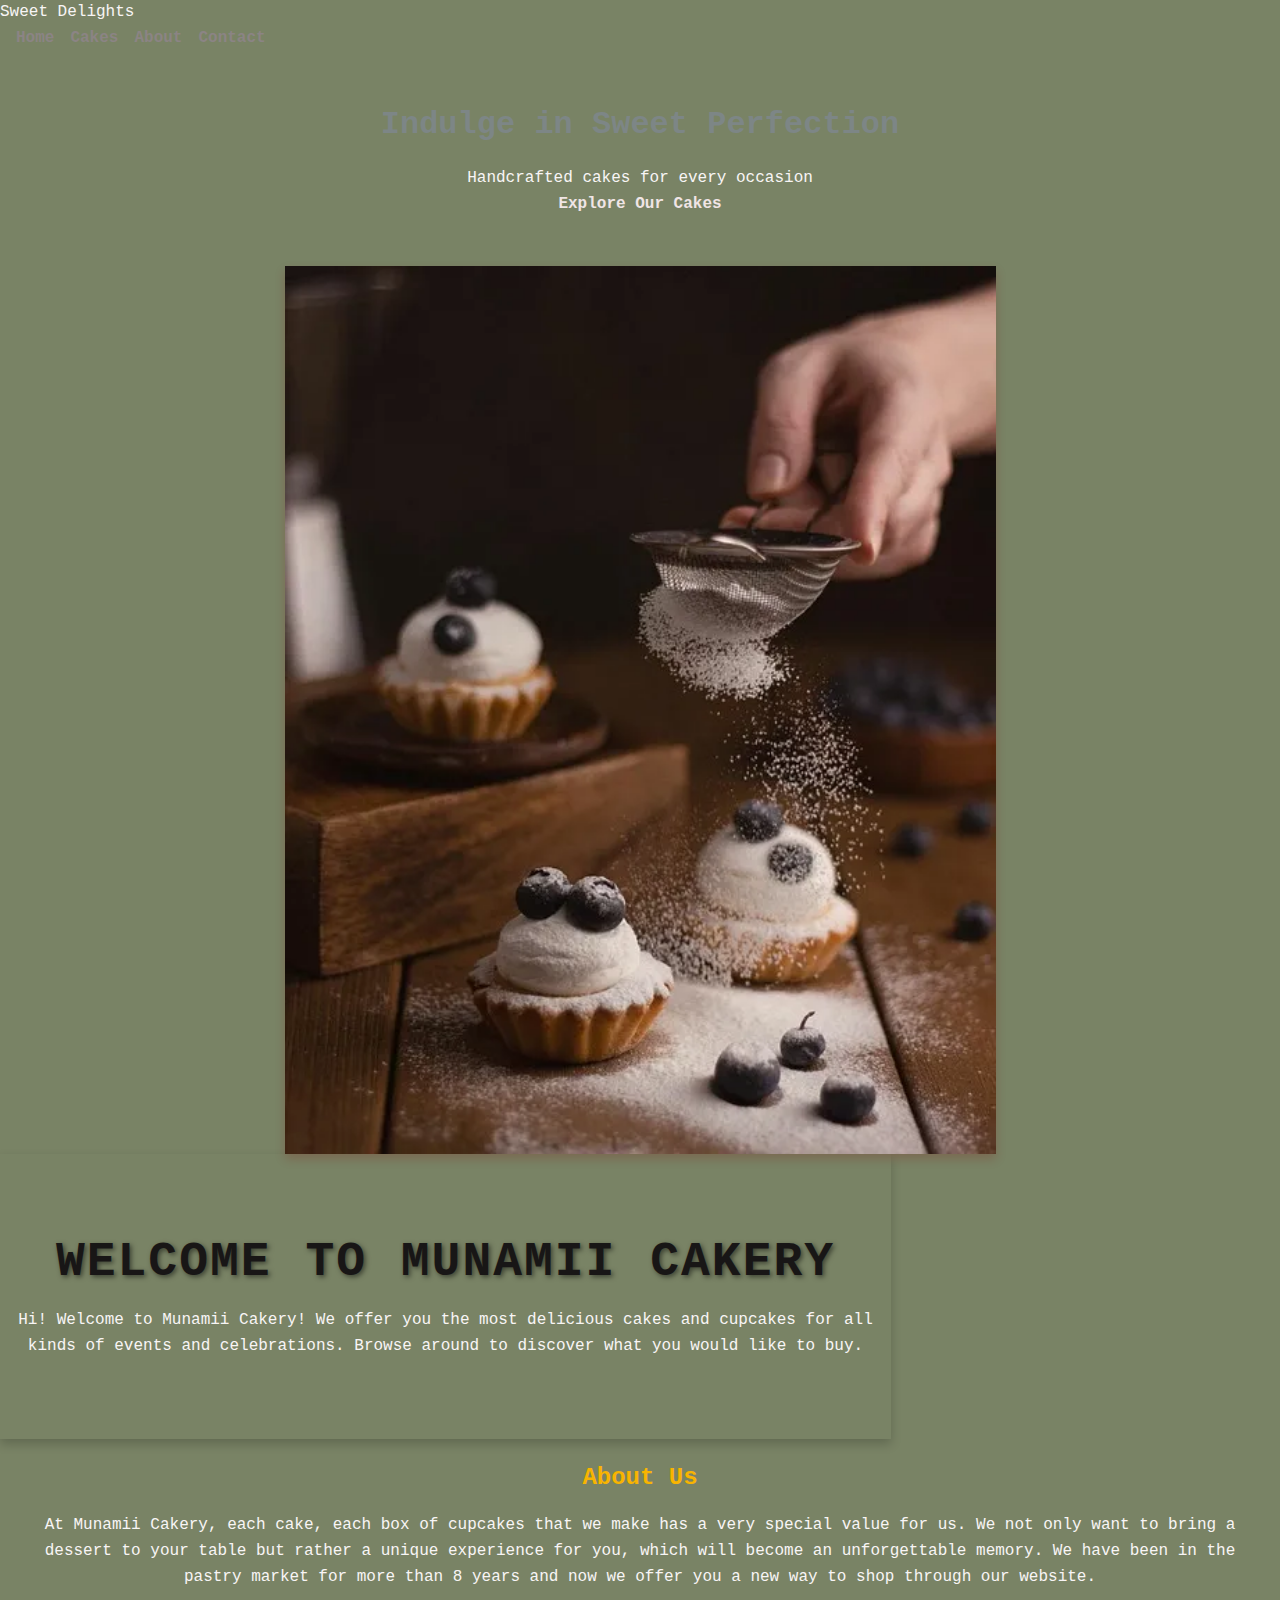
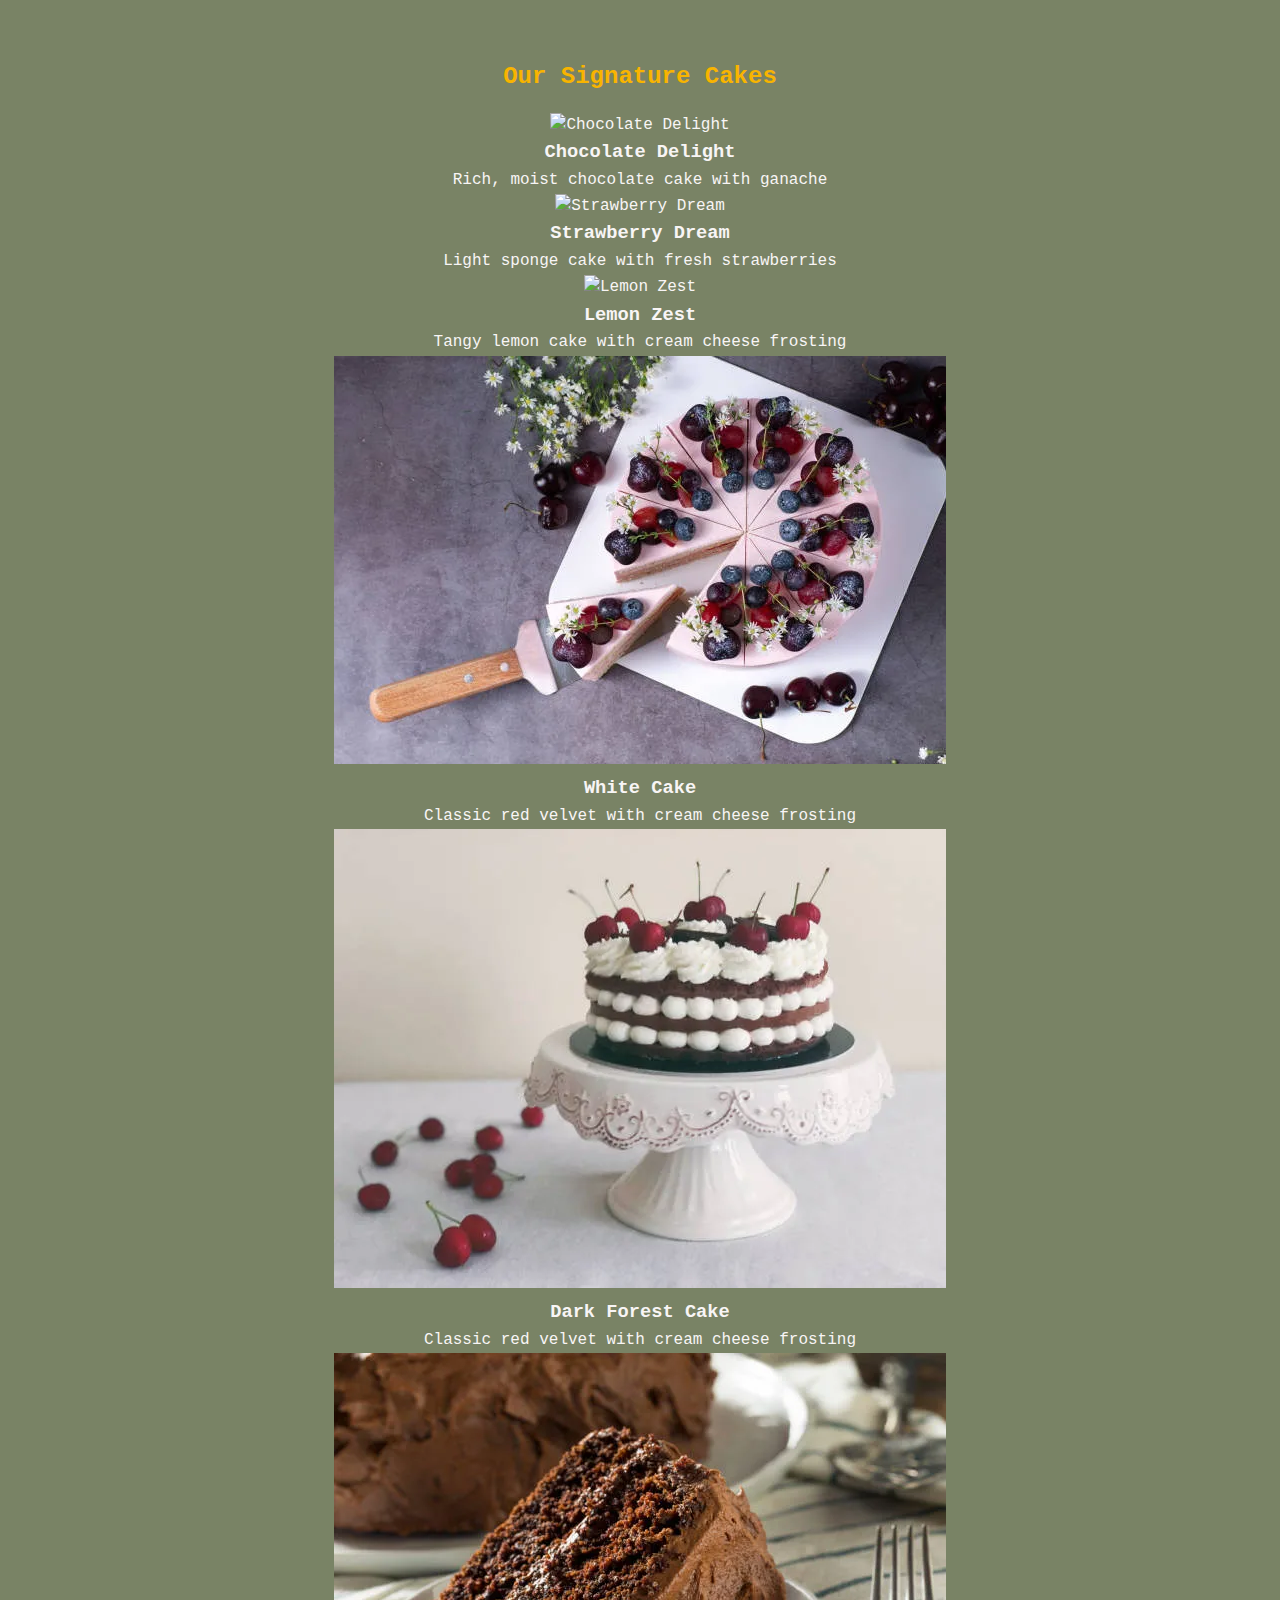
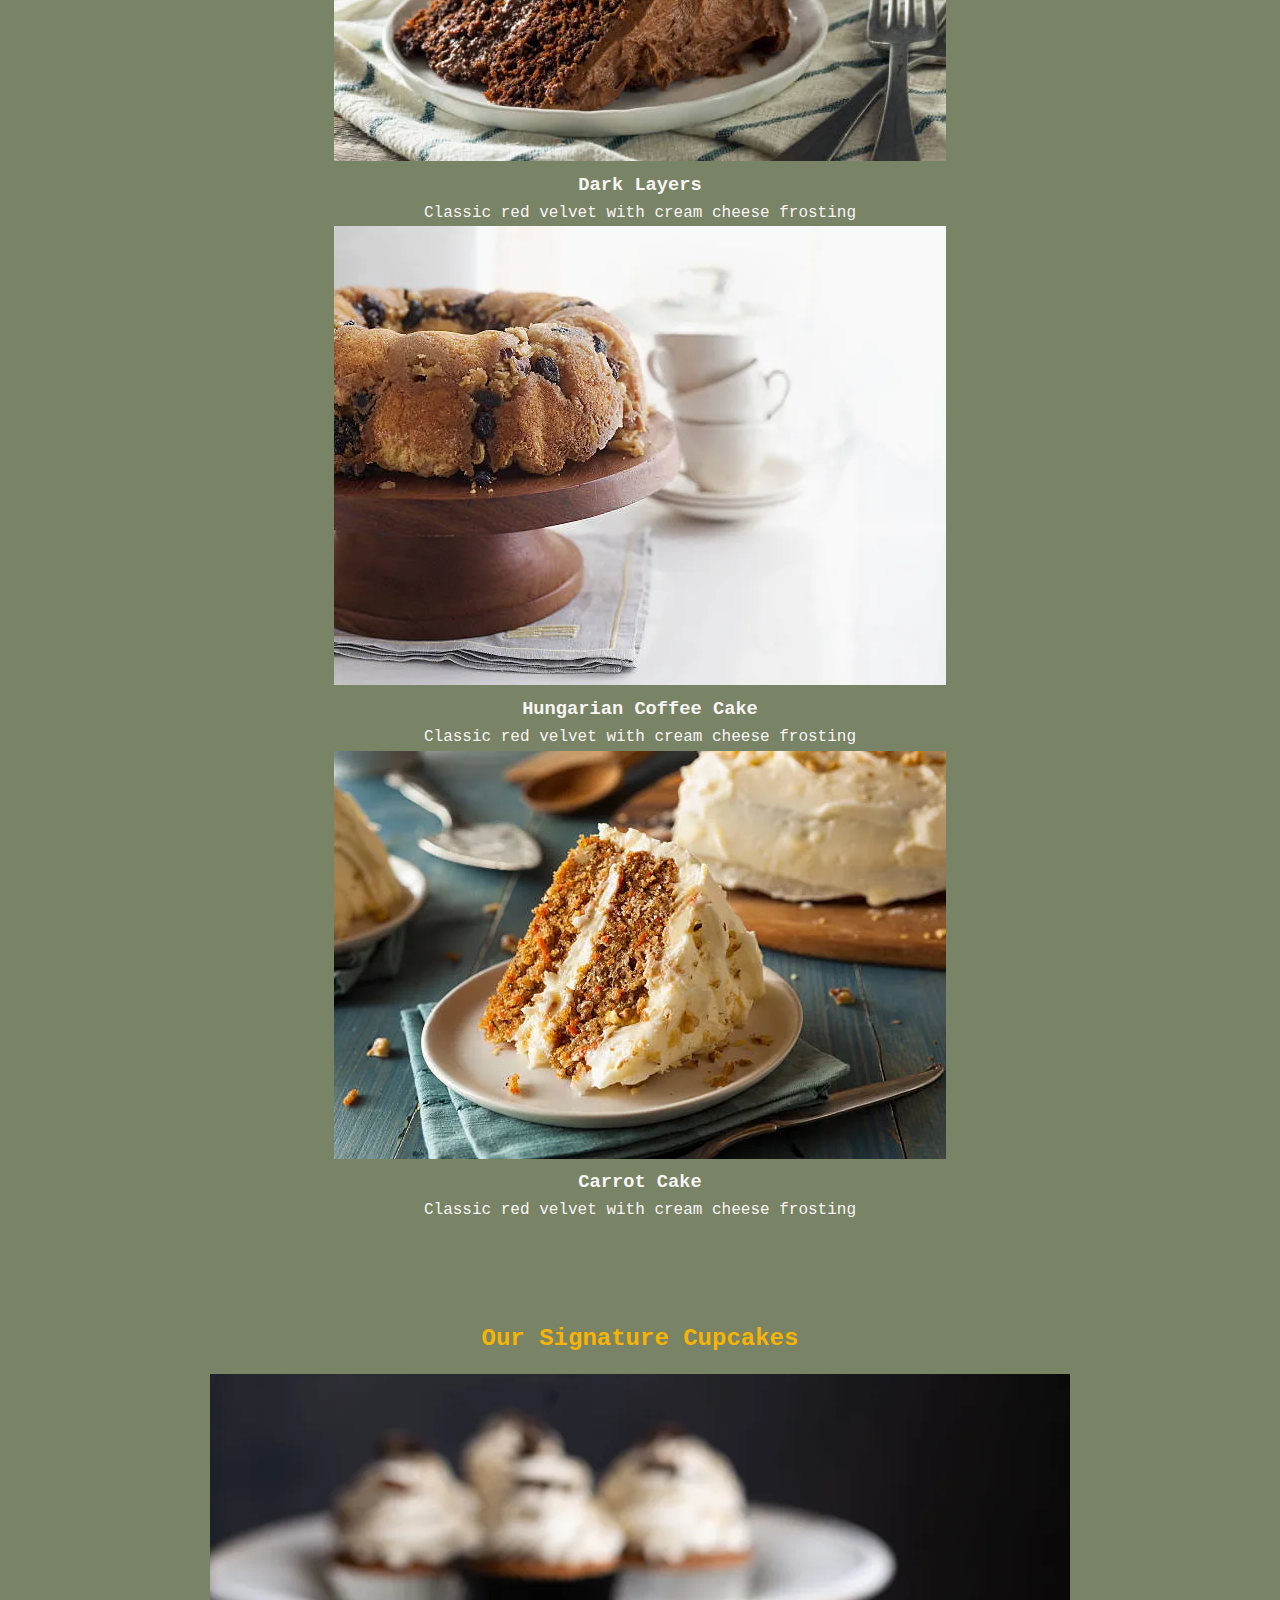
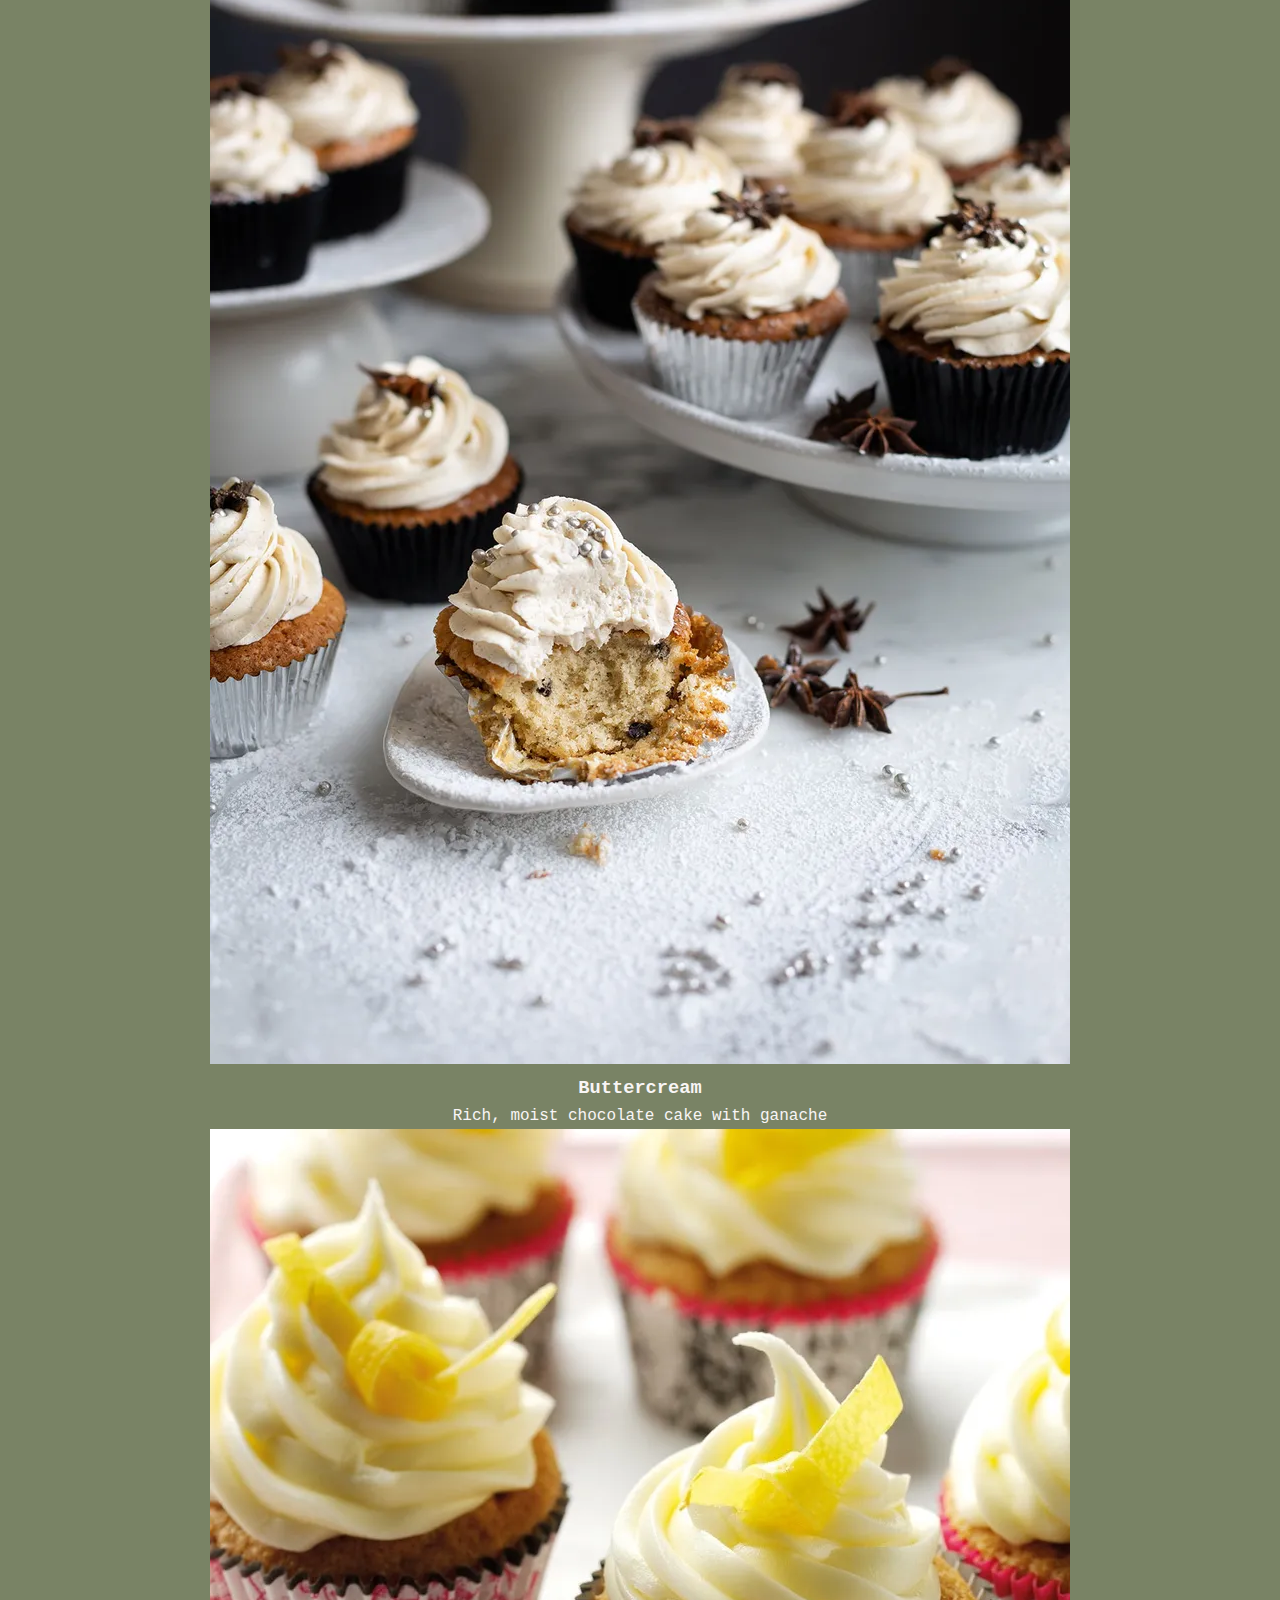
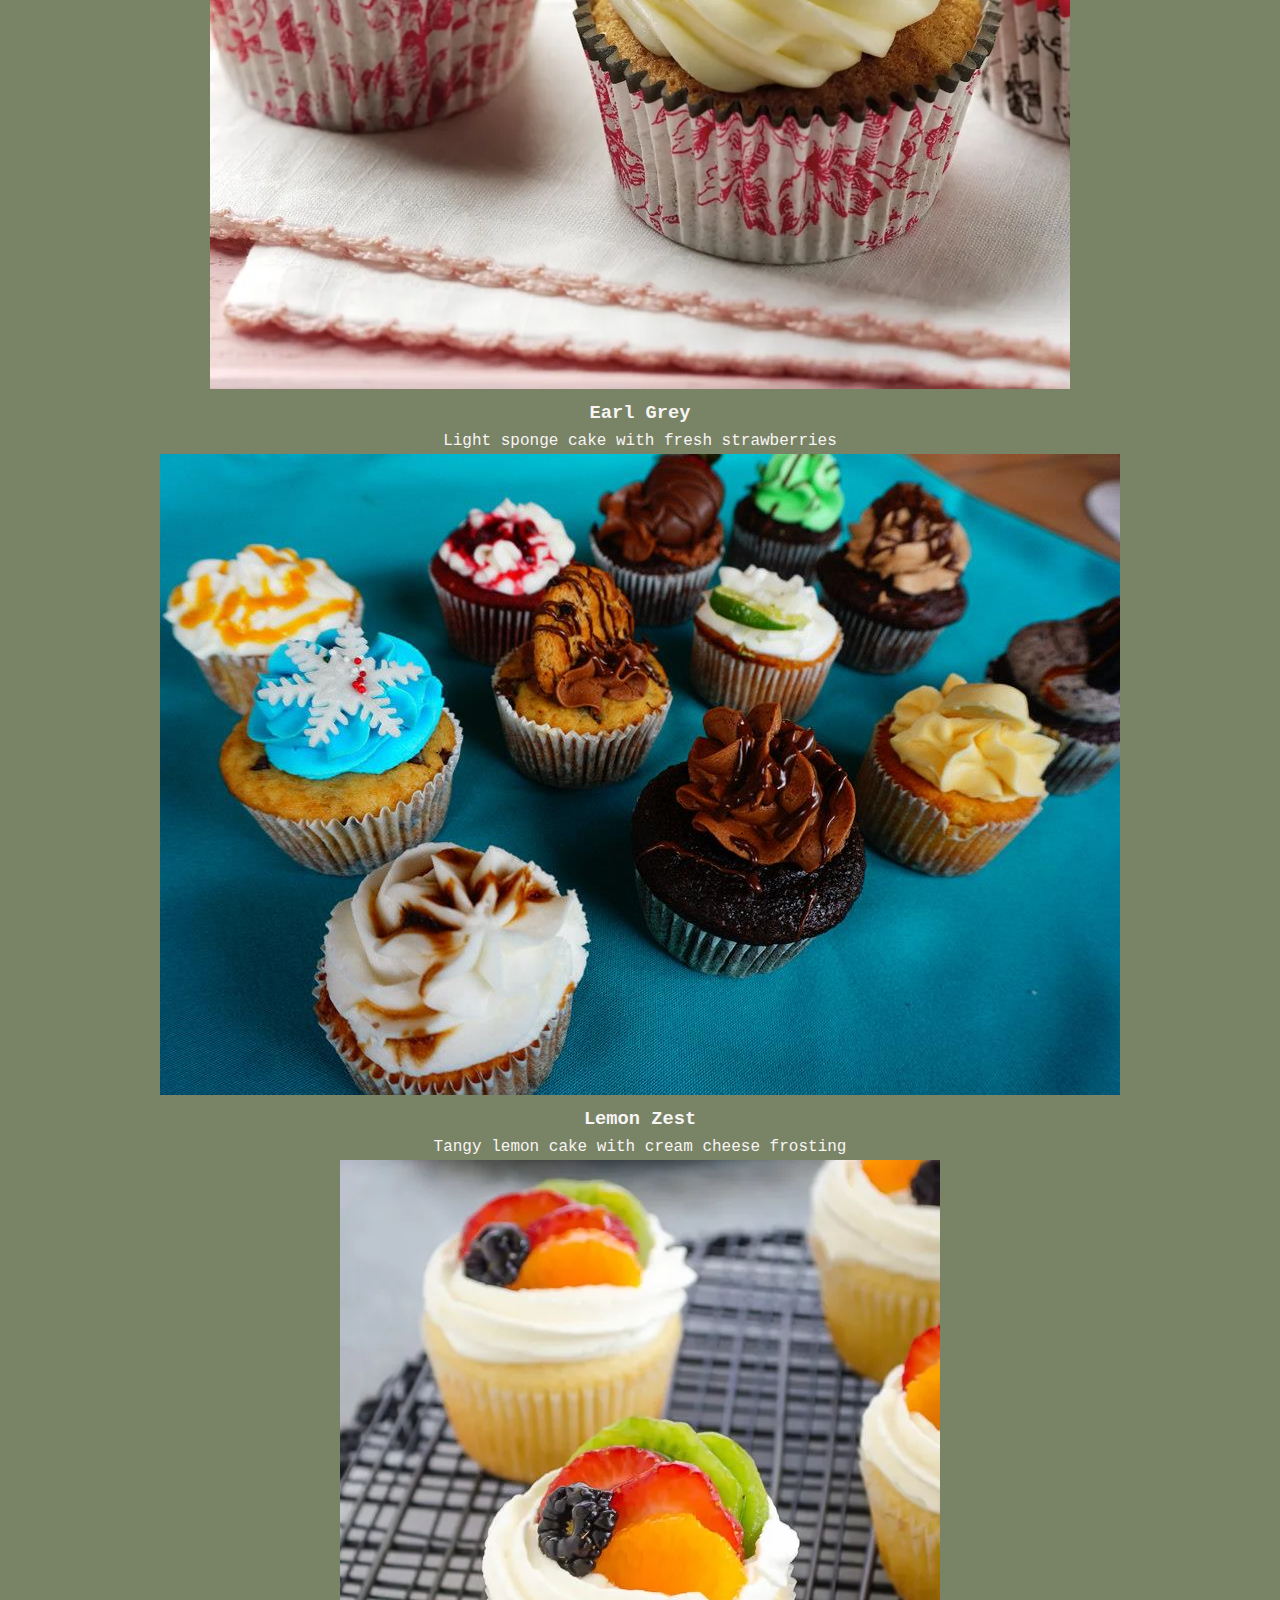
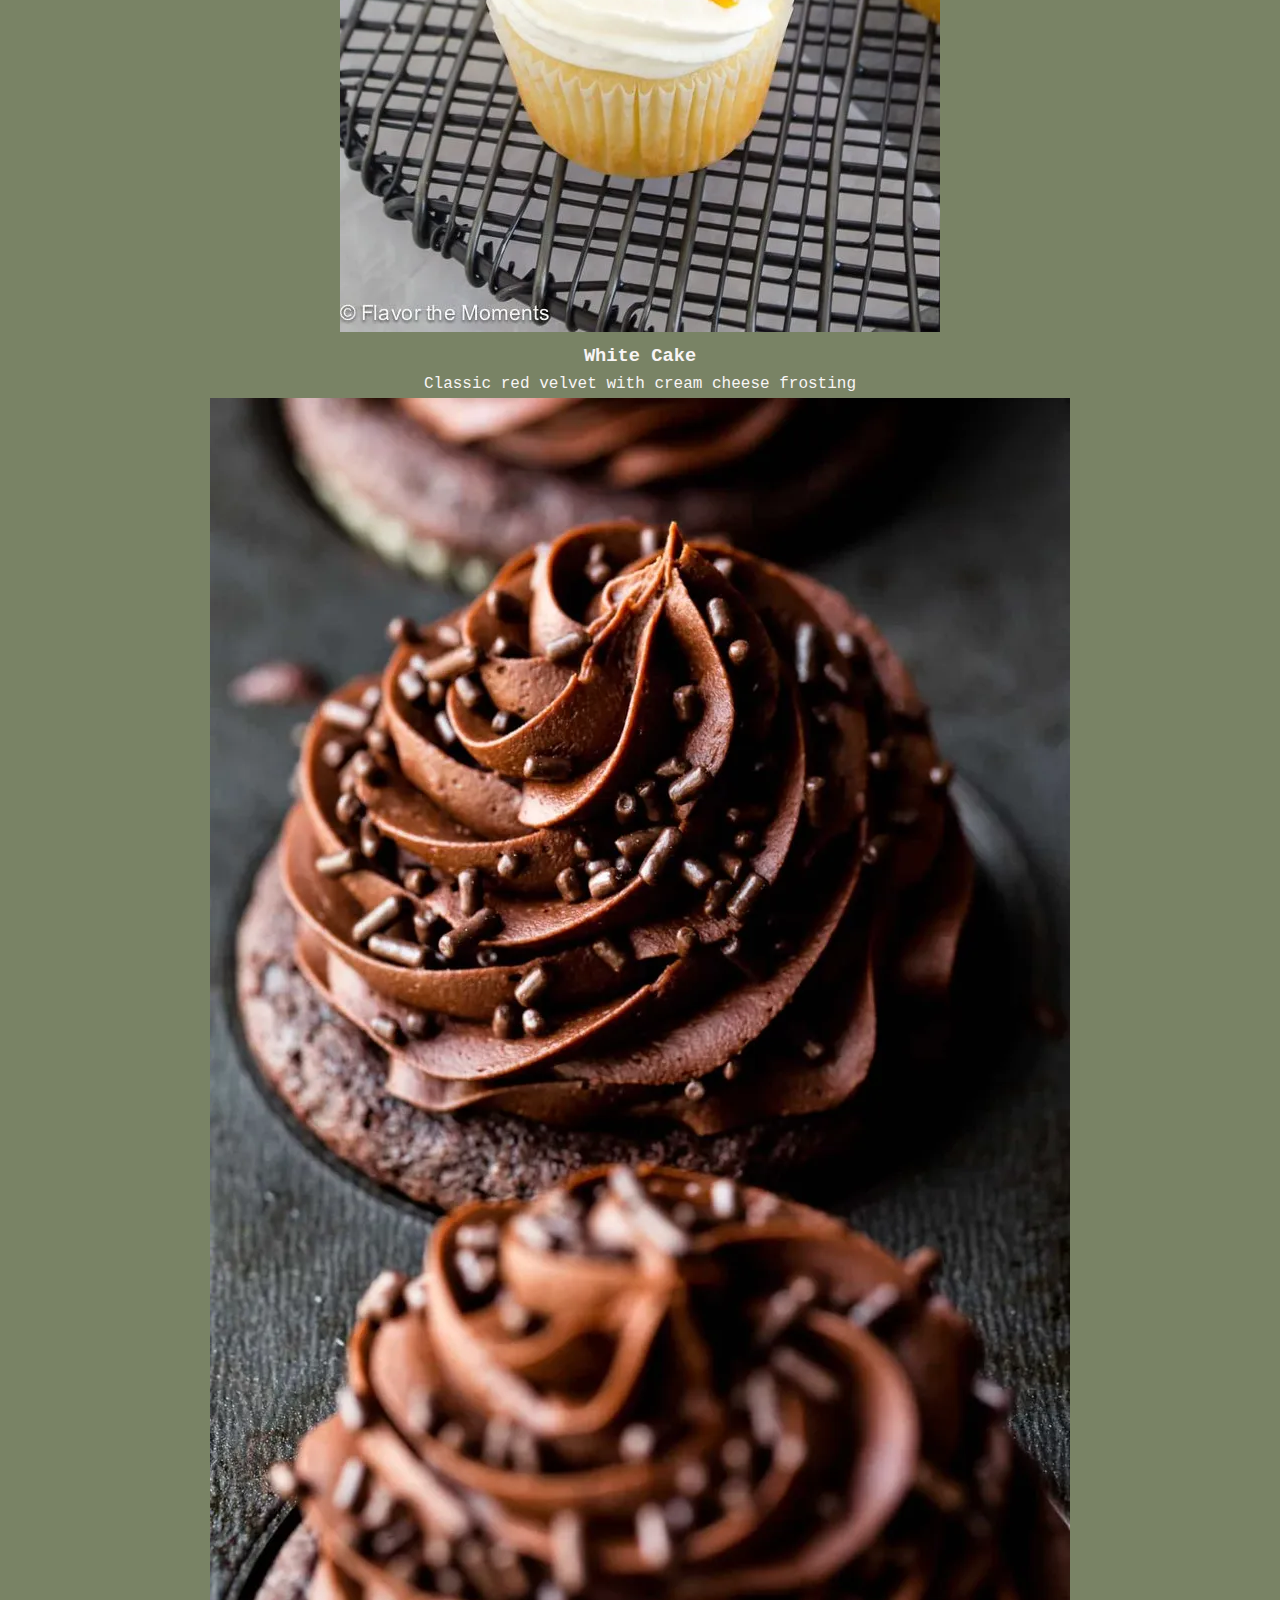
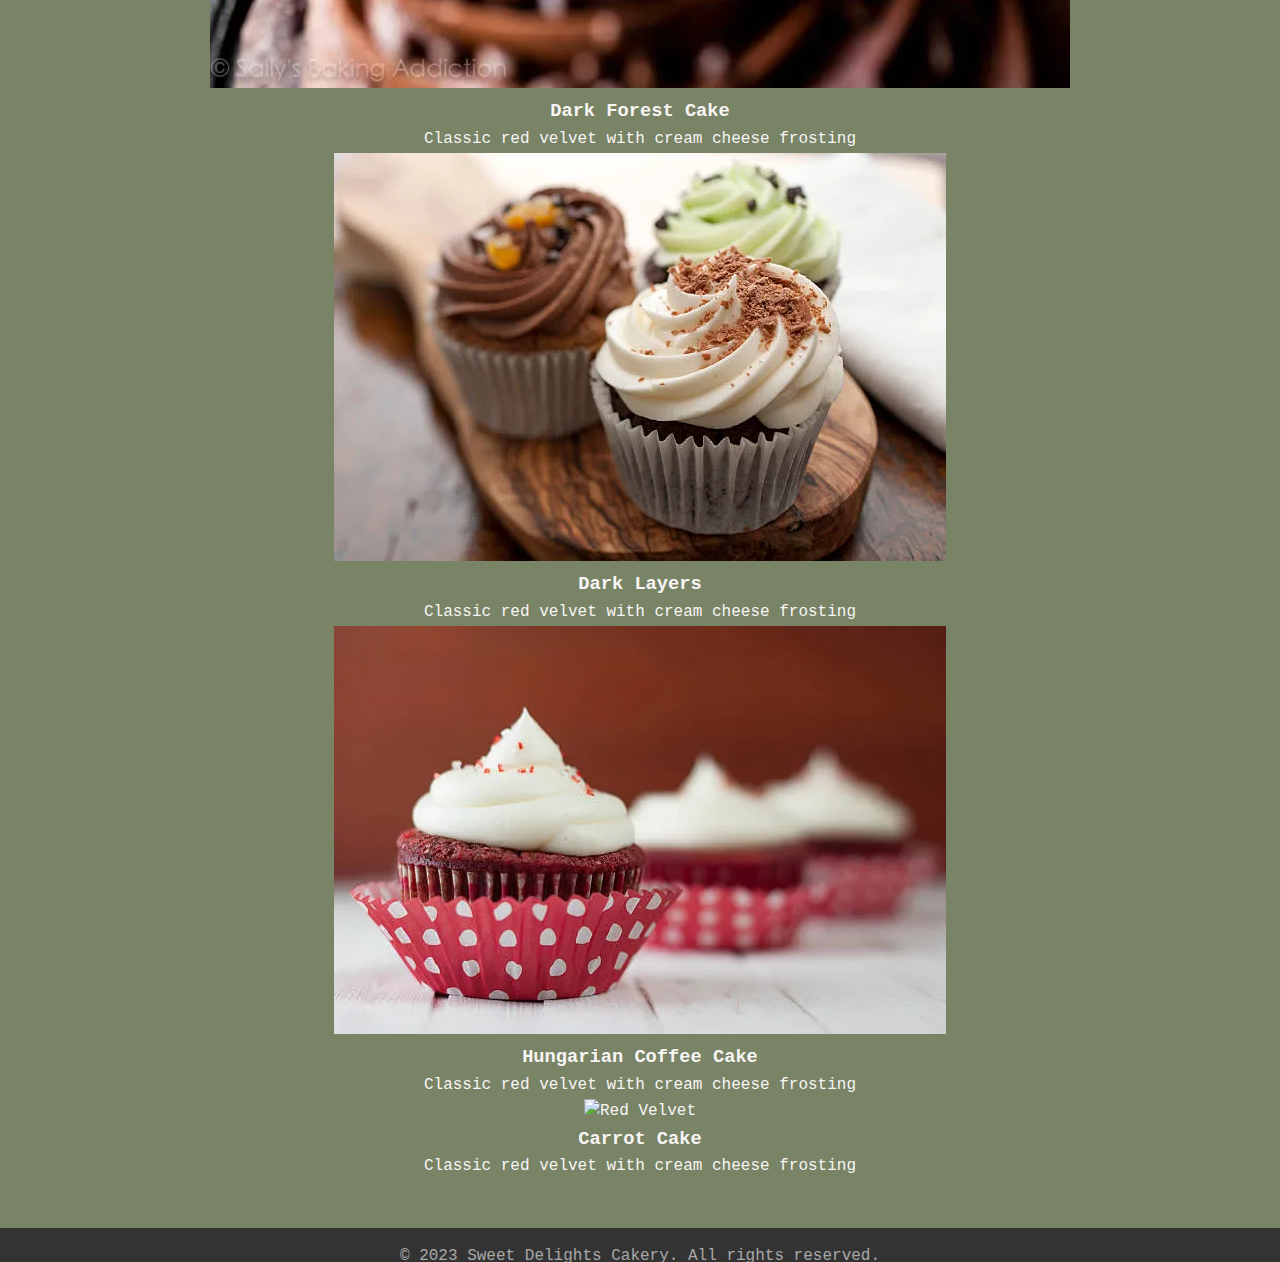
==== commit 638e8fb7: "updated new sections" ====
--- a/index.html
+++ b/index.html
@@ -3,201 +3,200 @@
 <head>
     <meta charset="UTF-8">
     <meta name="viewport" content="width=device-width, initial-scale=1.0">
-    <title>Munamii Cakery</title>
+    <title>Sweet Delights Cakery</title>
     <link rel="stylesheet" href="styles.css">
+    <link href="https://fonts.googleapis.com/css2?family=Playfair+Display:wght@400;700&family=Roboto:wght@300;400&display=swap" rel="stylesheet">
+
 </head>
 <body>
-    <!-- Navigation Bar -->
     <header>
-        <nav class="navbar">
-            <div class="logo-container">
-            <img src="images/logo.png" alt="Munamii Cakery Logo" class="logo-image"> 
-        </div>
+        <nav class="container">
+            <div class="logo">Sweet Delights</div>
             <ul class="nav-links">
                 <li><a href="#home">Home</a></li>
+                <li><a href="#cakes">Cakes</a></li>
                 <li><a href="#about">About</a></li>
-                <li><a href="#products">Products</a></li>
-                <li><a href="add-to-bag.html">Shopping Bag</a></li>
-                <li><a href="checkout.html">Checkout</a></li>
                 <li><a href="#contact">Contact</a></li>
             </ul>
         </nav>
     </header>
 
- <!-- Welcome and About Section Wrapper -->
+    <main>
+        
+        <section class="hero" id="home">
+            <div class="hero-content">
+                <h1>Indulge in Sweet Perfection</h1>
+                <p>Handcrafted cakes for every occasion</p>
+                <a href="#cakes" class="btn">Explore Our Cakes</a>
+            </div>
+        </section>
 <div class="welcome-about-wrapper">
-   
-    <div class="image">
-        <img src="images/shanghai-5978060_640.webp" alt="Cakery Photo" class="welcome-photo">
-         <!-- Welcome Section -->
-    <div id="home" class="welcome">
-        <h1>Welcome to Munamii Cakery</h1>
-        <p>Hi! Welcome to Munamii Cakery! We offer you the most delicious cakes and cupcakes for all kinds of events and celebrations. 
-            Browse around to discover what you would like to buy.</p>
-              <!-- About Section -->
-    <section id="about" class="about">
-        <h2>About Us</h2>
-        <p>At Munamii Cakery, each cake, each box of cupcakes that we make has a very special value for us. We not only want to bring a dessert to your table but rather a unique experience for you, which will become an unforgettable memory. We have been in the pastry market for more than 8 years and now we offer you a new way to shop through our website.</p>
-    </section>
+        <div class="container">
+            <div class="image">
+                <img src="images/shanghai-5978060_640.webp" alt="Munamii Cakery Showcase" class="welcome-photo">
+            </div>
+            <div class="content">
+                <!-- Welcome Section -->
+                <div id="home" class="welcome">
+                    <h1>Welcome to Munamii Cakery</h1>
+                    <p>Hi! Welcome to Munamii Cakery! We offer you the most delicious cakes and cupcakes for all kinds of events and celebrations. Browse around to discover what you would like to buy.</p>
+                </div>
+                
+                <!-- About Section -->
+                <section id="about" class="about">
+                    <h2>About Us</h2>
+                    <p>At Munamii Cakery, each cake, each box of cupcakes that we make has a very special value for us. We not only want to bring a dessert to your table but rather a unique experience for you, which will become an unforgettable memory. We have been in the pastry market for more than 8 years and now we offer you a new way to shop through our website.</p>
+                </section>
+            </div>
+        </div>
     </div>
-
-    </div>
-
-  
-</div>
-
-
-    <!-- Products Section -->
-    <section id="products" class="products">
-        <h2>Our Products</h2>
-        <div class="product-category">
-            <h3>Cupcakes</h3>
-            <div class="product-list">
-                <!-- Cupcake items -->
-                 <div class="product-item">
-                    <a href="add-to-bag.html?item=three-cupcakes&image=images/three-cupcakes.webp&price=9.00">
-                        <img src="images/three-cupcakes.webp" alt="Three Cupcakes">
-                        <h4>Three Cupcakes</h4>
-                        <p>$9.00</p>
-                    </a>
-                </div>
-                <div class="product-item">
-                    <a href="add-to-bag.html?item=holiday-cupcake&image=images/christmas-cupcakes.webp&price=3.00">
-                        <img src="images/christmas-cupcakes.webp" alt="Holiday Cupcake">
-                        <h4>Holiday Cupcake</h4>
-                        <p>$3.00</p>
-                    </a>
-                </div>
-                <div class="product-item">
-                    <a href="add-to-bag.html?item=dozen-cupcakes&image=images/cupcakes.jpg&price=20.00">
-                        <img src="images/cupcakes.jpg" alt="The Dozen Cupcakes">
-                        <h4>The Dozen Cupcakes</h4>
-                        <p>$20.00</p>
-                    </a>
-                </div>
-                <div class="product-item">
-                    <a href="add-to-bag.html?item=three-cupcakes&image=images/three-cupcakes.webp&price=9.00">
-                        <img src="images/three-cupcakes.webp" alt="Three Cupcakes">
-                        <h4>Three Cupcakes</h4>
-                        <p>$9.00</p>
-                    </a>
-                </div>
-                <div class="product-item">
-                    <a href="add-to-bag.html?item=holiday-cupcake&image=images/christmas-cupcakes.webp&price=3.00">
-                        <img src="images/christmas-cupcakes.webp" alt="Holiday Cupcake">
-                        <h4>Holiday Cupcake</h4>
-                        <p>$3.00</p>
-                    </a>
-                </div>
-                <div class="product-item">
-                    <a href="add-to-bag.html?item=dozen-cupcakes&image=images/cupcakes.jpg&price=20.00">
-                        <img src="images/cupcakes.jpg" alt="The Dozen Cupcakes">
-                        <h4>The Dozen Cupcakes</h4>
-                        <p>$20.00</p>
-                    </a>
-                </div>
-                <div class="product-item">
-                    <a href="add-to-bag.html?item=dark-chocolate&image=images/moist-chocolate-cupcakes-3.webp&price=3.00">
-                        <img src="images/moist-chocolate-cupcakes-3.webp" alt="Dark Chocolate Cupcake">
-                        <h4>Dark Chocolate Cupcake</h4>
-                        <p>$3.00</p>
-                    </a>
-                </div>
-                <div class="product-item">
-                    <a href="add-to-bag.html?item=buttercream&image=images/buttercream.webp&price=3.00">
-                        <img src="images/buttercream.webp" alt="Buttercream Cupcake">
-                        <h4>Buttercream Cupcake</h4>
-                        <p>$3.00</p>
-                    </a>
-                </div>
-            </div>
+        <section class="featured-cakes container" id="cakes">
+            <h2>Our Signature Cakes</h2>
+            <div class="cake-grid">
+                <div class="cake-item">
+                    <img src="https://images.unsplash.com/photo-1578985545062-69928b1d9587?ixlib=rb-1.2.1&auto=format&fit=crop&w=500&q=60" alt="Chocolate Delight">
+                    <div class="cake-info">
+                        <h3>Chocolate Delight</h3>
+                        <p>Rich, moist chocolate cake with ganache</p>
+                    </div>
+                </div>
+                <div class="cake-item">
+                    <img src="https://images.unsplash.com/photo-1565958011703-44f9829ba187?ixlib=rb-1.2.1&auto=format&fit=crop&w=500&q=60" alt="Strawberry Dream">
+                    <div class="cake-info">
+                        <h3>Strawberry Dream</h3>
+                        <p>Light sponge cake with fresh strawberries</p>
+                    </div>
+                </div>
+                <div class="cake-item">
+                    <img src="https://images.unsplash.com/photo-1534766555764-ce878a5e3a2b?ixlib=rb-1.2.1&auto=format&fit=crop&w=500&q=60" alt="Lemon Zest">
+                    <div class="cake-info">
+                        <h3>Lemon Zest</h3>
+                        <p>Tangy lemon cake with cream cheese frosting</p>
+                    </div>
+                </div>
+                <div class="cake-item">
+                    <img src="images/white-cake-with-fruit-cherry-fruit.webp" alt="Red Velvet">
+                    <div class="cake-info">
+                        <h3>White Cake</h3>
+                        <p>Classic red velvet with cream cheese frosting</p>
+                    </div>      
+                </div>
+                    <div class="cake-item">
+                    <img src="images/black-forest-cake.webp" alt="Red Velvet">
+                    <div class="cake-info">
+                        <h3>Dark Forest Cake</h3>
+                        <p>Classic red velvet with cream cheese frosting</p>
+                    </div>      
+                </div>
+                    <div class="cake-item">
+                    <img src="images/sweet-homemade-dark-chocolate-layer-cake.webp" alt="Red Velvet">
+                    <div class="cake-info">
+                        <h3>Dark Layers</h3>
+                        <p>Classic red velvet with cream cheese frosting</p>
+                    </div>      
+                </div>
+                    <div class="cake-item">
+                    <img src="images/hungarian-coffee-cake.webp" alt="Red Velvet">
+                    <div class="cake-info">
+                        <h3>Hungarian Coffee Cake</h3>
+                        <p>Classic red velvet with cream cheese frosting</p>
+                    </div>      
+                </div>
+                    <div class="cake-item">
+                    <img src="images/healthy-homemade-carrot-cake.webp" alt="Red Velvet">
+                    <div class="cake-info">
+                        <h3>Carrot Cake</h3>
+                        <p>Classic red velvet with cream cheese frosting</p>
+                    </div>      
+                </div>
+            </div>
+        </section>
+        <section class="featured-cakes container" id="cakes">
+            <h2>Our Signature Cupcakes</h2>
+            <div class="cake-grid">
+                <div class="cake-item">
+                    <img src="images/buttercream.webp" alt="Chocolate Delight">
+                    <div class="cake-info">
+                        <h3>Buttercream</h3>
+                        <p>Rich, moist chocolate cake with ganache</p>
+                    </div>
+                </div>
+                <div class="cake-item">
+                    <img src="images/1-Earl-grey-cupcakes-with-lemon-buttercream-web.webp" alt="Strawberry Dream">
+                    <div class="cake-info">
+                        <h3>Earl Grey</h3>
+                        <p>Light sponge cake with fresh strawberries</p>
+                    </div>
+                </div>
+                <div class="cake-item">
+                    <img src="images/cupcakes.jpg" alt="Lemon Zest">
+                    <div class="cake-info">
+                        <h3>Lemon Zest</h3>
+                        <p>Tangy lemon cake with cream cheese frosting</p>
+                    </div>
+                </div>
+                <div class="cake-item">
+                    <img src="images/fruit-tart-vanilla-cupcakes1-flavorthemoments.com_-600x772.webp" alt="Red Velvet">
+                    <div class="cake-info">
+                        <h3>White Cake</h3>
+                        <p>Classic red velvet with cream cheese frosting</p>
+                    </div>      
+                </div>
+                    <div class="cake-item">
+                    <img src="images/moist-chocolate-cupcakes-3.webp" alt="Red Velvet">
+                    <div class="cake-info">
+                        <h3>Dark Forest Cake</h3>
+                        <p>Classic red velvet with cream cheese frosting</p>
+                    </div>      
+                </div>
+                    <div class="cake-item">
+                    <img src="images/three-cupcakes.webp" alt="Red Velvet">
+                    <div class="cake-info">
+                        <h3>Dark Layers</h3>
+                        <p>Classic red velvet with cream cheese frosting</p>
+                    </div>      
+                </div>
+                    <div class="cake-item">
+                    <img src="images/three-red-velvet-cupcakes-on-table.webp" alt="Red Velvet">
+                    <div class="cake-info">
+                        <h3>Hungarian Coffee Cake</h3>
+                        <p>Classic red velvet with cream cheese frosting</p>
+                    </div>      
+                </div>
+                    <div class="cake-item">
+                    <img src="images/pexels-photo-4109784.webp" alt="Red Velvet">
+                    <div class="cake-info">
+                        <h3>Carrot Cake</h3>
+                        <p>Classic red velvet with cream cheese frosting</p>
+                    </div>      
+                </div>
+            </div>
+        </section>
+    </main>
+
+    <footer>
+        <div class="container">
+            <p>&copy; 2023 Sweet Delights Cakery. All rights reserved.</p>
         </div>
-        <div class="product-category">
-            <h3>Wedding Cakes</h3>
-            <div class="product-list">
-                <!-- Wedding cake items -->
-                <div class="product-item">
-                    <a href="add-to-bag.html?item=black-forest&image=images/black-forest-cake.webp&price=30.00">
-                        <img src="images/black-forest-cake.webp" alt="Black Forest Cake">
-                        <h4>Black Forest Cake</h4>
-                        <p>$30.00</p>
-                    </a>
-                </div>
-                <div class="product-item">
-                    <a href="add-to-bag.html?item=graham-cracker&image=images/cakes.jpg&price=15.00">
-                        <img src="images/cakes.jpg" alt="Graham Cracker Cake">
-                        <h4>Graham Cracker Cake</h4>
-                        <p>$15.00</p>
-                    </a>
-                </div>
-                <div class="product-item">
-                    <a href="add-to-bag.html?item=chocolate-orange&image=images/chocolate-and-orange-cake.webp&price=35.00">
-                        <img src="images/chocolate-and-orange-cake.webp" alt="Chocolate Orange Cake">
-                        <h4>Chocolate Orange Cake</h4>
-                        <p>$35.00</p>
-                    </a>
-                </div>
-                <div class="product-item">
-                    <a href="add-to-bag.html?item=carrot&image=images/healthy-homemade-carrot-cake.webp&price=20.00">
-                        <img src="images/healthy-homemade-carrot-cake.webp" alt="Carrot Cake">
-                        <h4>Carrot Cake</h4>
-                        <p>$20.00</p>
-                    </a>
-                </div>
-                      <div class="product-item">
-                    <a href="add-to-bag.html?item=fruit-cream&image=images/plate-of-fruit-and-cream-cake.webp&price=35.00">
-                        <img src="images/plate-of-fruit-and-cream-cake.webp" alt="Fruit Cream Cake">
-                        <h4>Fruit Cream Cake</h4>
-                        <p>$35.00</p>
-                    </a>
-                </div>
-                 <div class="product-item">
-    <a href="add-to-bag.html?item=cream-cake&image=images/tall-pink-and-white-cake.webp&price=50.00">
-        <img src="images/tall-pink-and-white-cake.webp" alt="Cream Cake">
-        <h4>Cream Cake</h4>
-        <p>$50.00</p>
-    </a>
-</div>
-                <div class="product-item">
-                    <a href="add-to-bag.html?item=fruit-cream&image=images/plate-of-fruit-and-cream-cake.webp&price=35.00">
-                        <img src="images/plate-of-fruit-and-cream-cake.webp" alt="Fruit Cream Cake">
-                        <h4>Fruit Cream Cake</h4>
-                        <p>$35.00</p>
-                    </a>
-                </div>
-                 <div class="product-item">
-    <a href="add-to-bag.html?item=cream-cake&image=images/tall-pink-and-white-cake.webp&price=50.00">
-        <img src="images/tall-pink-and-white-cake.webp" alt="Cream Cake">
-        <h4>Cream Cake</h4>
-        <p>$50.00</p>
-    </a>
-</div>
-
-            </div>
-        </div>
-    </section>
-
-    <!-- Contact Section -->
-    <section id="contact" class="contact">
-        <h2>Contact Us</h2>
-        <p>Home delivery service: </p> <p>All the city of Stockholm and Malmo with
-            additional cost.</p>
-            <p>Place to pick up order:</p> 
-            <p> Via la Costa Avenue. Blue Port gated neighbourhood. We will
-            send you the GPS Location via WhatsApp. </p>
-<p>Orders must be placed 2 days before for greater security, processing and availability.</p>
-            Tuesday to Saturday 9 a.m. at 2 p.m.</p>
-        <p>Phone: +46 800 700 700</p>
-                       <a class="email-link" href="mailto:info@munamiicakery.com">info@munamiicakery.com</a> 
-                               <ul class="social-links">
-            <li><a href="https://www.instagram.com/munamii.cakery/">Instagram</a></li>
-            <li><a href="https://www.facebook.com/munamiicupcakes/">Facebook</a></li>
-        </ul>
-    </section>
-
+    </footer>
+
+    <script>
+        // Smooth scrolling for anchor links
+        document.querySelectorAll('a[href^="#"]').forEach(anchor => {
+            anchor.addEventListener('click', function (e) {
+                e.preventDefault();
+                document.querySelector(this.getAttribute('href')).scrollIntoView({
+                    behavior: 'smooth'
+                });
+            });
+        });
+
+        // Simple parallax effect for hero section
+        window.addEventListener('scroll', () => {
+            const hero = document.querySelector('.hero');
+            const scrollPosition = window.pageYOffset;
+            hero.style.backgroundPositionY = scrollPosition * 0.5 + 'px';
+        });
+    </script>
 </body>
-
-    <footer>
-        <p>&copy; 2024 Munamii Cakery. All rights reserved.</p>
-    </footer>
-</html>
+</html>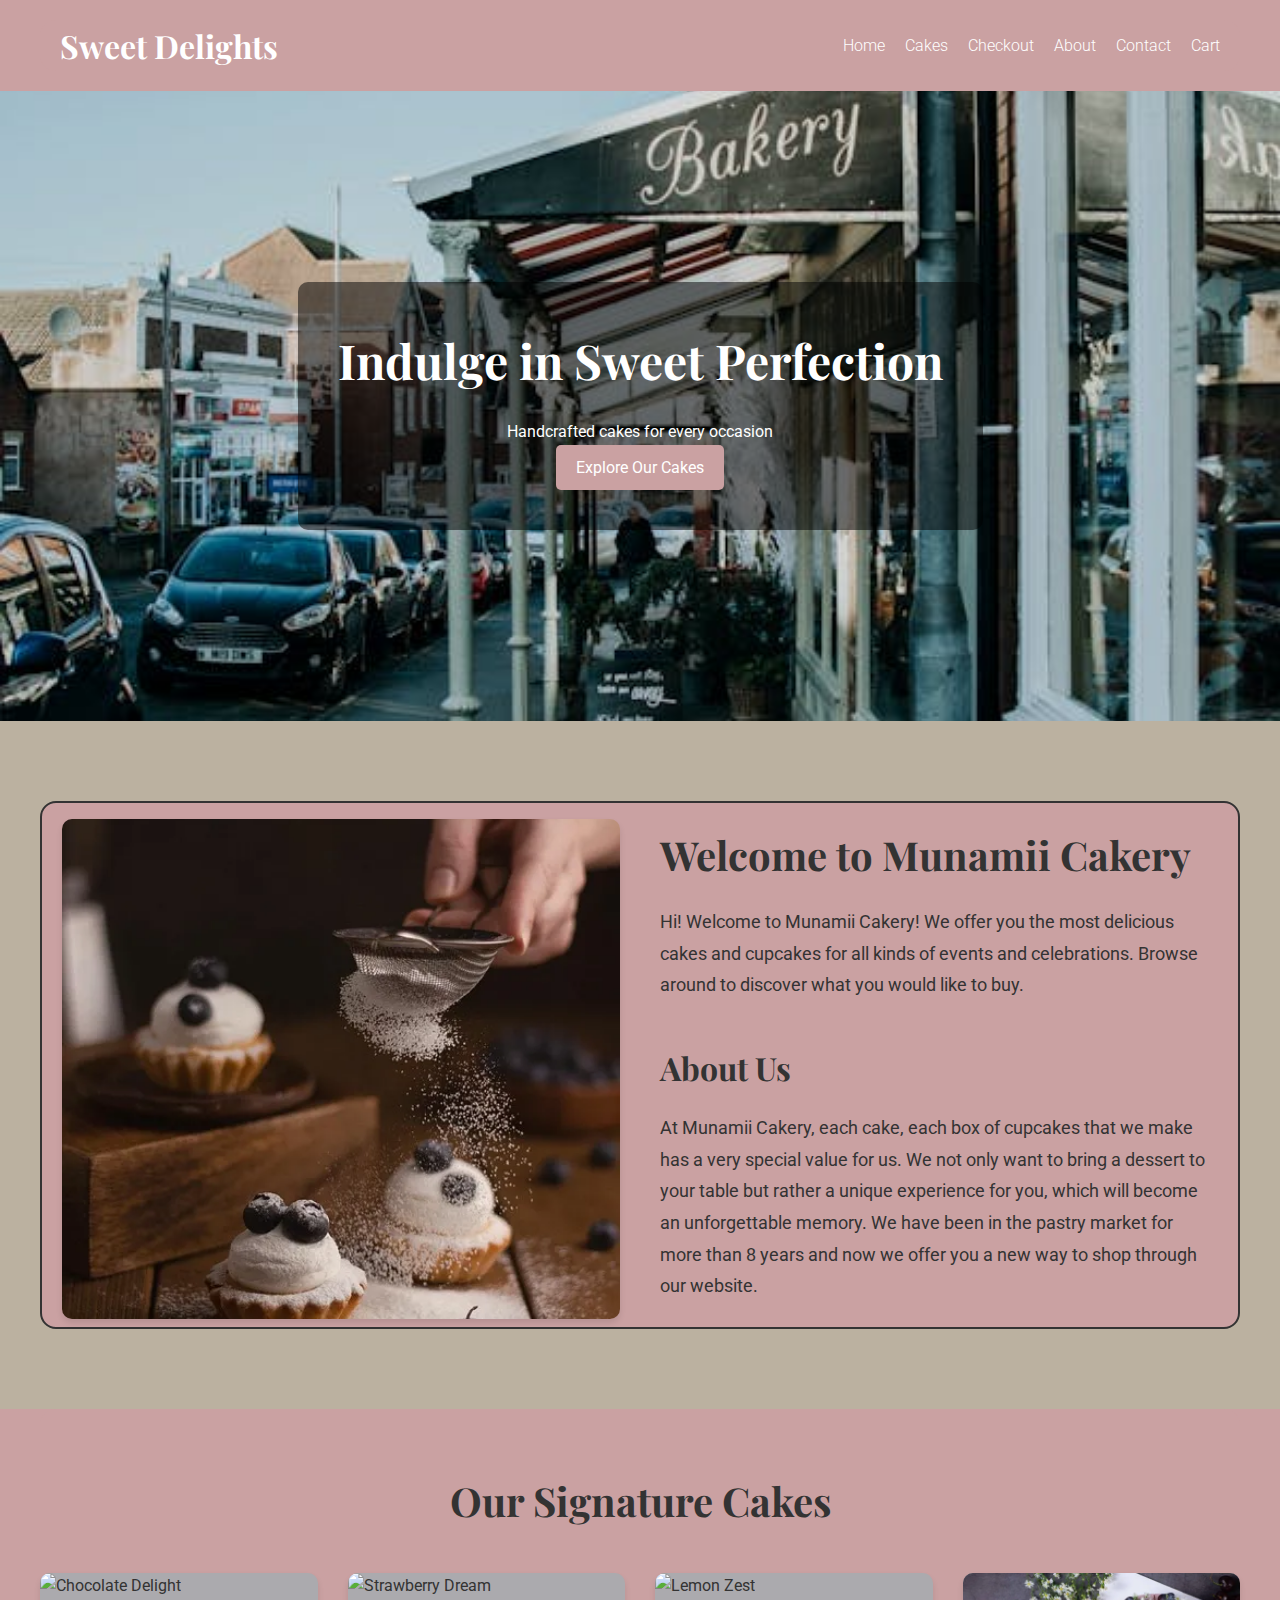
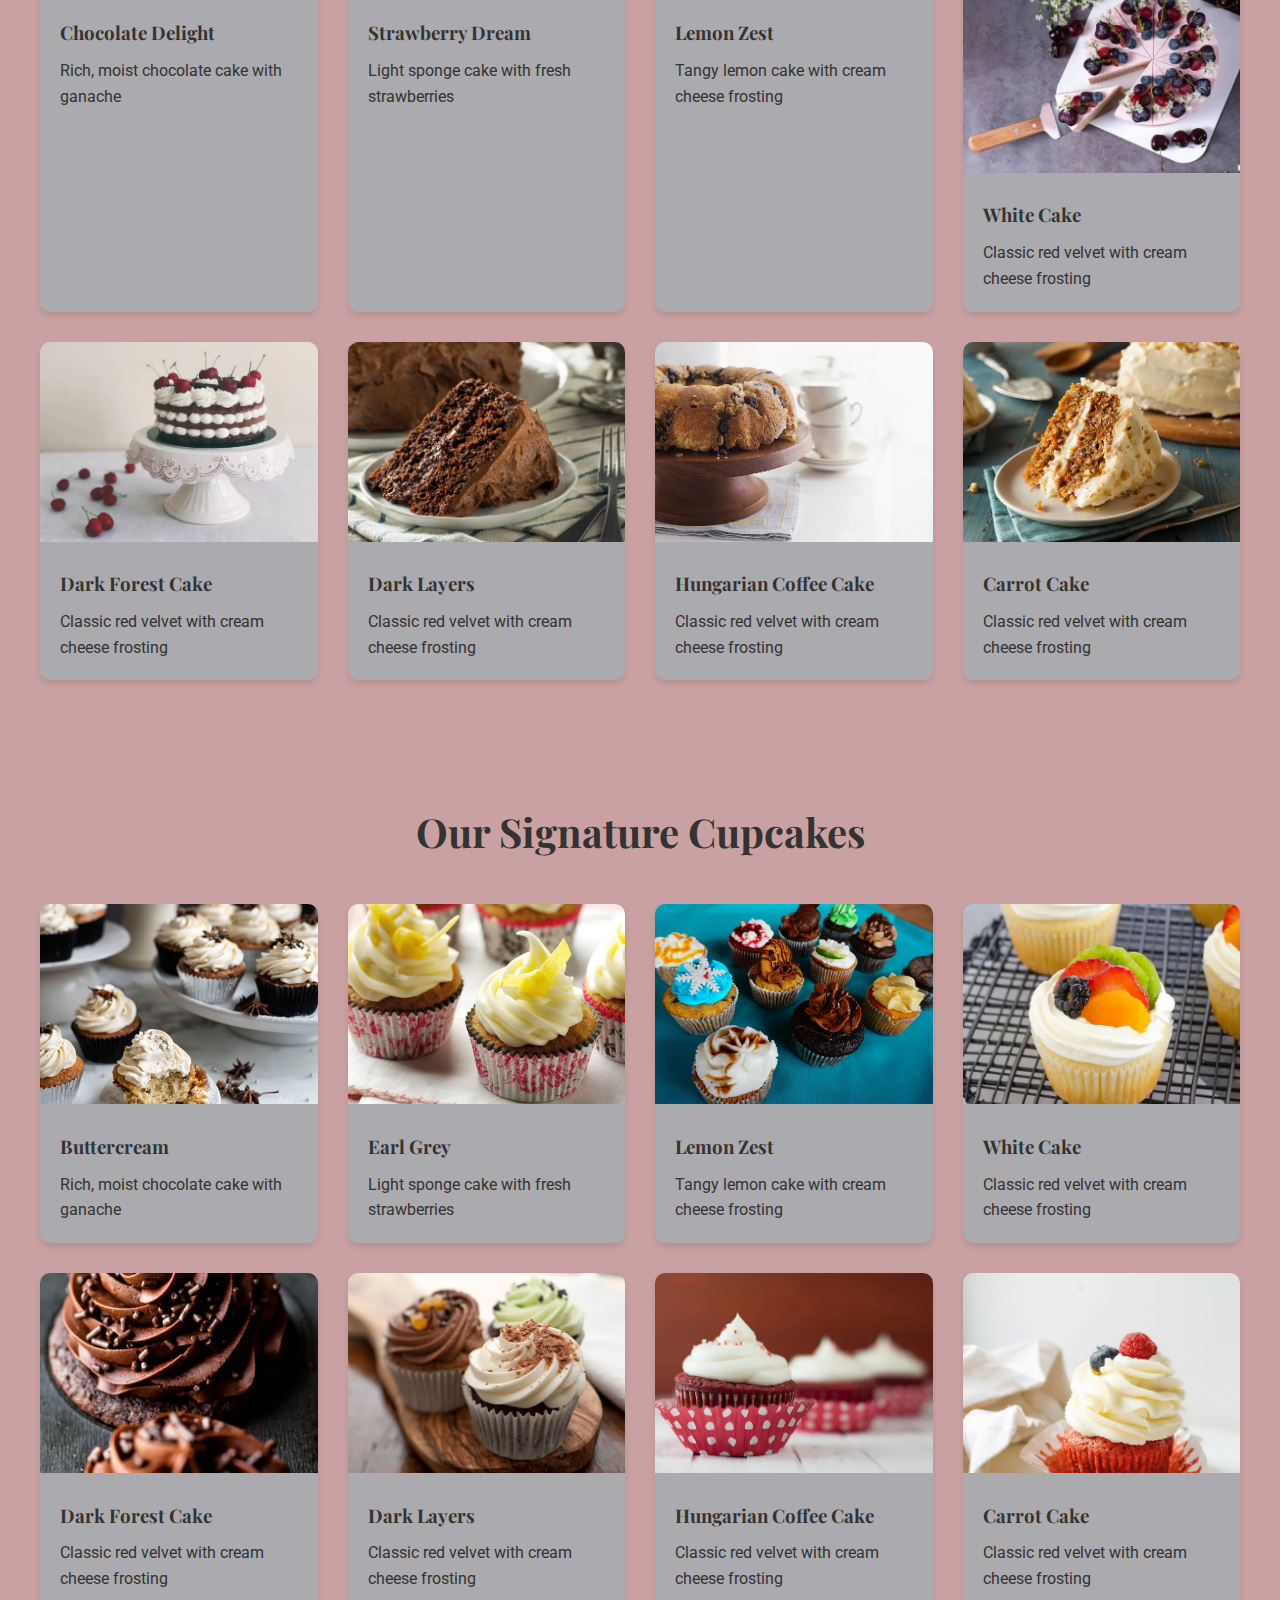
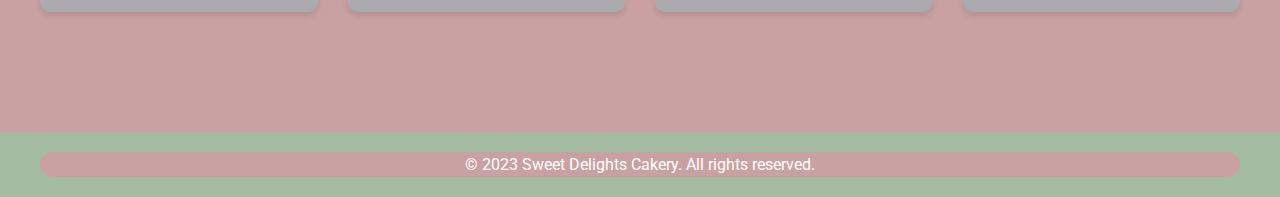
==== commit ed39b2de: "cart/shopping bag" ====
--- a/index.html
+++ b/index.html
@@ -15,8 +15,10 @@
             <ul class="nav-links">
                 <li><a href="#home">Home</a></li>
                 <li><a href="#cakes">Cakes</a></li>
+                 <li><a href="checkout.html">Checkout</a></li>
                 <li><a href="#about">About</a></li>
-                <li><a href="#contact">Contact</a></li>
+                <li><a href="contact.html">Contact</a></li>
+                <li><a href="cart.html">Cart</a></li>
             </ul>
         </nav>
     </header>
--- a/styles.css
+++ b/styles.css
@@ -1,284 +1,242 @@
-/* Reset */
-* {
-    margin: 0;
-    padding: 0;
-    box-sizing: border-box;
-}
-
-/* Basic Styles */
-body {
-    font-family: monospace, serif;
-    background-color: rgb(121, 131, 101);
-    line-height: 1.6;
-    color: #f8f5f5;
-    height: 100%;
-    display: flex;
-    flex-direction: column;
-    min-height: 100vh; /* Ensure body fills the height of the screen */
-}
-
-/* Main content wrapper */
-main {
-    flex-grow: 1; /* Allows the content to fill the available space */
-}
-
-/* Navbar */
-.navbar {
-    display: flex;
-    justify-content: space-between;
-    align-items: center;
-    padding: 1rem;
-    background-color: darksalmon;
-    box-shadow: 0 5px 10px rgba(0, 0, 0, 0.2);
-}
-
-.navbar .logo {
-    font-size: 1.5rem;
-    font-weight: bold;
-}
-
-.nav-links {
-    list-style: none;
-    display: flex;
-}
-
-.nav-links li {
-    margin-left: 1rem;
-}
-
-.nav-links a {
-    text-decoration: none;
-    color: rgb(139, 132, 132);
-    font-weight: bold;
-}
-
-/* Link Styling */
-a {
-    text-decoration: none;
-    color: rgb(240, 229, 229);
-    font-weight: bold;
-}
-
-/* Welcome and About Section Wrapper */
-.welcome-about-wrapper {
-    display: flex;
-    align-items: flex-start;
-    justify-content: space-between;
-    flex-wrap: wrap;
-    gap: 1rem; /* Added gap for spacing between elements */
-}
-
-/* Welcome Section */
-.welcome {
-    background-size: cover;
-    background-position: center;
-    padding: 5rem 1rem;
-    text-align: center;
-    box-shadow: 0 5px 10px rgba(0, 0, 0, 0.2);
-    width: 99vh;
-}
-
-.welcome h1 {
-    font-size: 3rem;
-    color: rgb(24, 22, 22);
-    text-shadow: 2px 2px 5px rgba(0, 0, 0, 0.5);
-    letter-spacing: 2px;
-    font-weight: bold;
-    text-transform: uppercase;
-    word-spacing: 3px;
-    line-height: 1.2;
-}
-
-.welcome-photo {
-    width: 79vh;
-    height: auto;
-    box-shadow: 0 5px 10px rgba(129, 5, 5, 0.2); /* Corrected shadow syntax */
-}
-
-/* Centering Image Container */
-.image {
-    display: flex;
-    justify-content: center;
-    align-items: center;
-    width: 100%;
-    height: auto;
-}
-
-/* Section Titles */
-section {
-    padding: 3rem 1rem;
-    text-align: center;
-}
-
-h1 {
-    color: rgb(125, 134, 134);
-    margin-bottom: 1rem;
-}
-
-h2 {
-    margin-bottom: 1rem;
-    color: #f8b400;
-}
-
-/* About Section */
-.about {
-    flex: 1;
-    padding: 20px;
-}
-
-/* Product Section */
-.products {
-    display: flex;
-    justify-content: center;
-    flex-wrap: wrap;
-    gap: 5rem;
-}
-
-.product-category {
-    margin: 2rem 0;
-}
-
-.product-list {
-    display: flex;
-    justify-content: center;
-    flex-wrap: wrap;
-    gap: 7rem;
-}
-
-.product-item {
-    width: 39.7vh;
-    border-radius: 10px;
-    transition: transform 0.3s ease;
-    display: flex;
-    align-items: center;
-    justify-content: center;
-    margin: 10px;
-    box-shadow: 0 5px 5px rgba(240, 48, 48, 0.2);
-    overflow: hidden;
-    border: 1px solid rgb(18, 19, 19);
-    background-color:#836f42;
-}
-
-.product-item img {
-    width: 100%;
-    height: 100%;
-    object-fit: cover;
-    display: block;
-}
-
-.medium-image {
-    width: 35vh; /* Adjust the width as needed */
-    height: auto; /* Maintain aspect ratio */
-    max-width: 100%; /* Prevent overflow */
-}
-
-.checkout-container{
-    display: flex;
-    justify-content: center;
-    align-items: center;
-    gap: 10px;
-        
-}
-#checkout-form {
-    width: 100%;
-    max-width: 400px;
-    padding: 20px;
-    margin-top: 2rem;
-    border-radius: 5px;
-    box-shadow: 0 5px 10px rgba(0, 0, 0, 0.2);
-    align-items: center;
-    justify-content: center;
-    padding: 1rem 2rem;
-    background-color: #b3a57f;
-    color: #333;
-    font-weight: bold;
-    text-decoration: none;
-    border-radius: 5px;
-    box-shadow: 0 5px 10px rgba(0, 0, 0, 0.2);
-    transition: background-color 0.3s ease, transform 0.3s ease;
-    display: grid;
-}
-.checkout-buttons {
-    display: flex;
-    justify-content: space-between;
-    gap: 20px;
-    margin: 2rem 0;
-}
-
-.checkout-button {
-    padding: 10px 20px;
-    background-color: #f8b400;
-    color: #333;
-    font-weight: bold;
-    text-decoration: none;
-    border-radius: 5px;
-    box-shadow: 0 5px 10px rgba(0, 0, 0, 0.2);
-    transition: background-color 0.3s ease, transform 0.3s ease;
-    display: inline-block;
-}
-
-.checkout-button:hover {
-    background-color: #e09e00;
-    transform: translateY(-2px); /* Adds hover effect */
-}
-
-/* Footer */
-footer {
-   background-color: #333;  
-   color: rgb(168, 168, 168);  
-   text-align: center;  
-   padding: 1rem;  
-   width: 100%; /* Ensures footer spans the full width */  
-   margin-top: auto; /* Ensures footer stays at the bottom */ 
-  
-}
-
-/* Return Home Button */
-.return-home {
-    display: inline-block;
-    margin-top: 10px;
-    padding: 10px 15px;
-    background-color: #f8b400;
-    color: white;
-    text-decoration: none;
-    border-radius: 5px;
-    box-shadow: 0 5px 10px rgba(0, 0, 0, 0.2);
-    transition: background-color 0.3s ease;
-    display: block;
-    position: relative;
-    
-    
-}
-
-.return-home:hover {
-    background-color: #e09e00;
-}
-
-.logo-image {
-    width: 70px;
-    height: auto;
-    margin-right: 10px;
-    display: flex;
-}
-
-.bag-items-container {
-    max-height: 300px; /* Adjust max height for smaller screens */
-}
-
-.bag-item-image {
-    max-width: 300px;  /* Smaller images on mobile */
-    height: auto;
-}
-
-/* Responsive Design Adjustments */
-@media (max-width: 768px) {
-    .checkout-buttons {
-        flex-direction: column; /* Stack buttons vertically on small screens */
-        align-items: center; /* Center buttons */
-    }
-
-    .checkout-button {
-        width: 100%; /* Make buttons full width on small screens */
-        margin-bottom: 10px; /* Add margin between buttons */
-    }
-}+      :root {
+            --primary-color: #caa1a2;
+            --secondary-color: #abaaae;
+            --text-color: #333;
+            --background-color: #caa1a2;
+        }
+
+        * {
+            margin: 0;
+            padding: 0;
+            box-sizing: border-box;
+       
+        }
+
+        body {
+            font-family: 'Roboto', sans-serif;
+            line-height: 1.6;
+            color: var(--text-color);
+            background-color: var(--background-color);
+        }
+
+        .container {
+            max-width: 1200px;
+            margin: 0 auto;
+            padding: 0 20px;
+            border-radius: 1rem;
+            background-color: var(--primary-color);
+         
+        }
+
+        header {
+            background-color: var(--primary-color);
+            color: white;
+            padding: 20px 0;
+            box-shadow: 0 2px 5px rgba(0, 0, 0, 0.1);
+        }
+
+        nav {
+            display: flex;
+            justify-content: space-between;
+            align-items: center;
+        }
+
+        .logo {
+            font-family: 'Playfair Display', serif;
+            font-size: 2rem;
+            font-weight: 700;
+        }
+
+        .nav-links {
+            list-style: none;
+            display: flex;
+        }
+
+        .nav-links li {
+            margin-left: 20px;
+        }
+
+        .nav-links a {
+            color: white;
+            text-decoration: none;
+            font-weight: 300;
+            transition: color 0.3s ease;
+        }
+
+        .nav-links a:hover {
+            color: var(--secondary-color);
+        }
+
+        .hero {
+            background-image: url('images/pexels-photo-3586778.jpeg');
+            background-size:contain;
+            background-repeat: no-repeat;
+            background-attachment: fixed;
+            background-color: #5b6c56;
+            background-position: center;
+            height: 70vh;
+            display: flex;
+            align-items: center;
+            justify-content: center;
+            text-align: center;
+            color: white;
+       
+        }
+
+        .hero-content {
+            background-color: rgba(0, 0, 0, 0.5);
+            padding: 40px;
+            border-radius: 10px;
+        }
+
+        .hero h1 {
+            font-family: 'Playfair Display', serif;
+            font-size: 3rem;
+            margin-bottom: 20px;
+        }
+
+        .btn {
+            display: inline-block;
+            background-color: var(--primary-color);
+            color: white;
+            padding: 10px 20px;
+            text-decoration: none;
+            border-radius: 5px;
+            transition: background-color 0.3s ease;
+        }
+
+        .btn:hover {
+            background-color: var(--secondary-color);
+        }
+
+        .featured-cakes {
+            padding: 60px 0;
+        }
+
+        .featured-cakes h2 {
+            font-family: 'Playfair Display', serif;
+            font-size: 2.5rem;
+            text-align: center;
+            margin-bottom: 40px;
+        }
+
+        .cake-grid {
+            display: grid;
+            grid-template-columns: repeat(auto-fit, minmax(250px, 1fr));
+            gap: 30px;
+        }
+
+        .cake-item {
+            background-color: var(--secondary-color);
+            border-radius: 10px;
+            overflow: hidden;
+            box-shadow: 0 4px 6px rgba(0, 0, 0, 0.1);
+            transition: transform 0.3s ease;
+        }
+
+        .cake-item:hover {
+            transform: translateY(-5px);
+        }
+
+        .cake-item img {
+            width: 100%;
+            height: 200px;
+            object-fit: cover;
+        }
+
+        .cake-info {
+            padding: 20px;
+        }
+
+        .cake-info h3 {
+            font-family: 'Playfair Display', serif;
+            margin-bottom: 10px;
+        }
+
+        footer {
+            background-color:  #a3bba0;
+            color: white;
+            text-align: center;
+            padding: 20px 0;
+            margin-top: 60px;
+        }
+
+        @media (max-width: 768px) {
+            .nav-links {
+                display: none;
+            }
+
+            .hero h1 {
+                font-size: 2rem;
+            }
+
+            .featured-cakes h2 {
+                font-size: 2rem;
+            }
+        }
+        .welcome-about-wrapper {
+        padding: 80px 0;
+        background-color:#bbb1a0;
+    }
+
+    .welcome-about-wrapper .container {
+        display: grid;
+        grid-template-columns: 1fr 1fr;
+        gap: 40px;
+        align-items: center;
+          border: 2px solid #333; /* Light gray border */
+          padding-top: 1rem;
+
+   
+    }
+
+    .welcome-photo {
+        width: 100%;
+        height: 500px;
+        object-fit: cover;
+        border-radius: 10px;
+        box-shadow: 0 4px 6px rgba(0, 0, 0, 0.1);
+    }
+
+    .welcome {
+        margin-bottom: 40px;
+    }
+
+    .welcome h1 {
+        font-family: 'Playfair Display', serif;
+        font-size: 2.5rem;
+        color: var(--text-color);
+        margin-bottom: 20px;
+    }
+
+    .about h2 {
+        font-family: 'Playfair Display', serif;
+        font-size: 2rem;
+        color: var(--text-color);
+        margin-bottom: 20px;
+    }
+
+    .welcome p, .about p {
+        font-size: 1.1rem;
+        line-height: 1.8;
+        color: var(--text-color);
+        margin-bottom: 20px;
+    }
+
+    @media (max-width: 768px) {
+        .welcome-about-wrapper .container {
+            grid-template-columns: 1fr;
+        }
+
+        .welcome-photo {
+            height: 300px;
+        }
+
+        .welcome h1 {
+            font-size: 2rem;
+        }
+
+        .about h2 {
+            font-size: 1.75rem;
+        }
+    }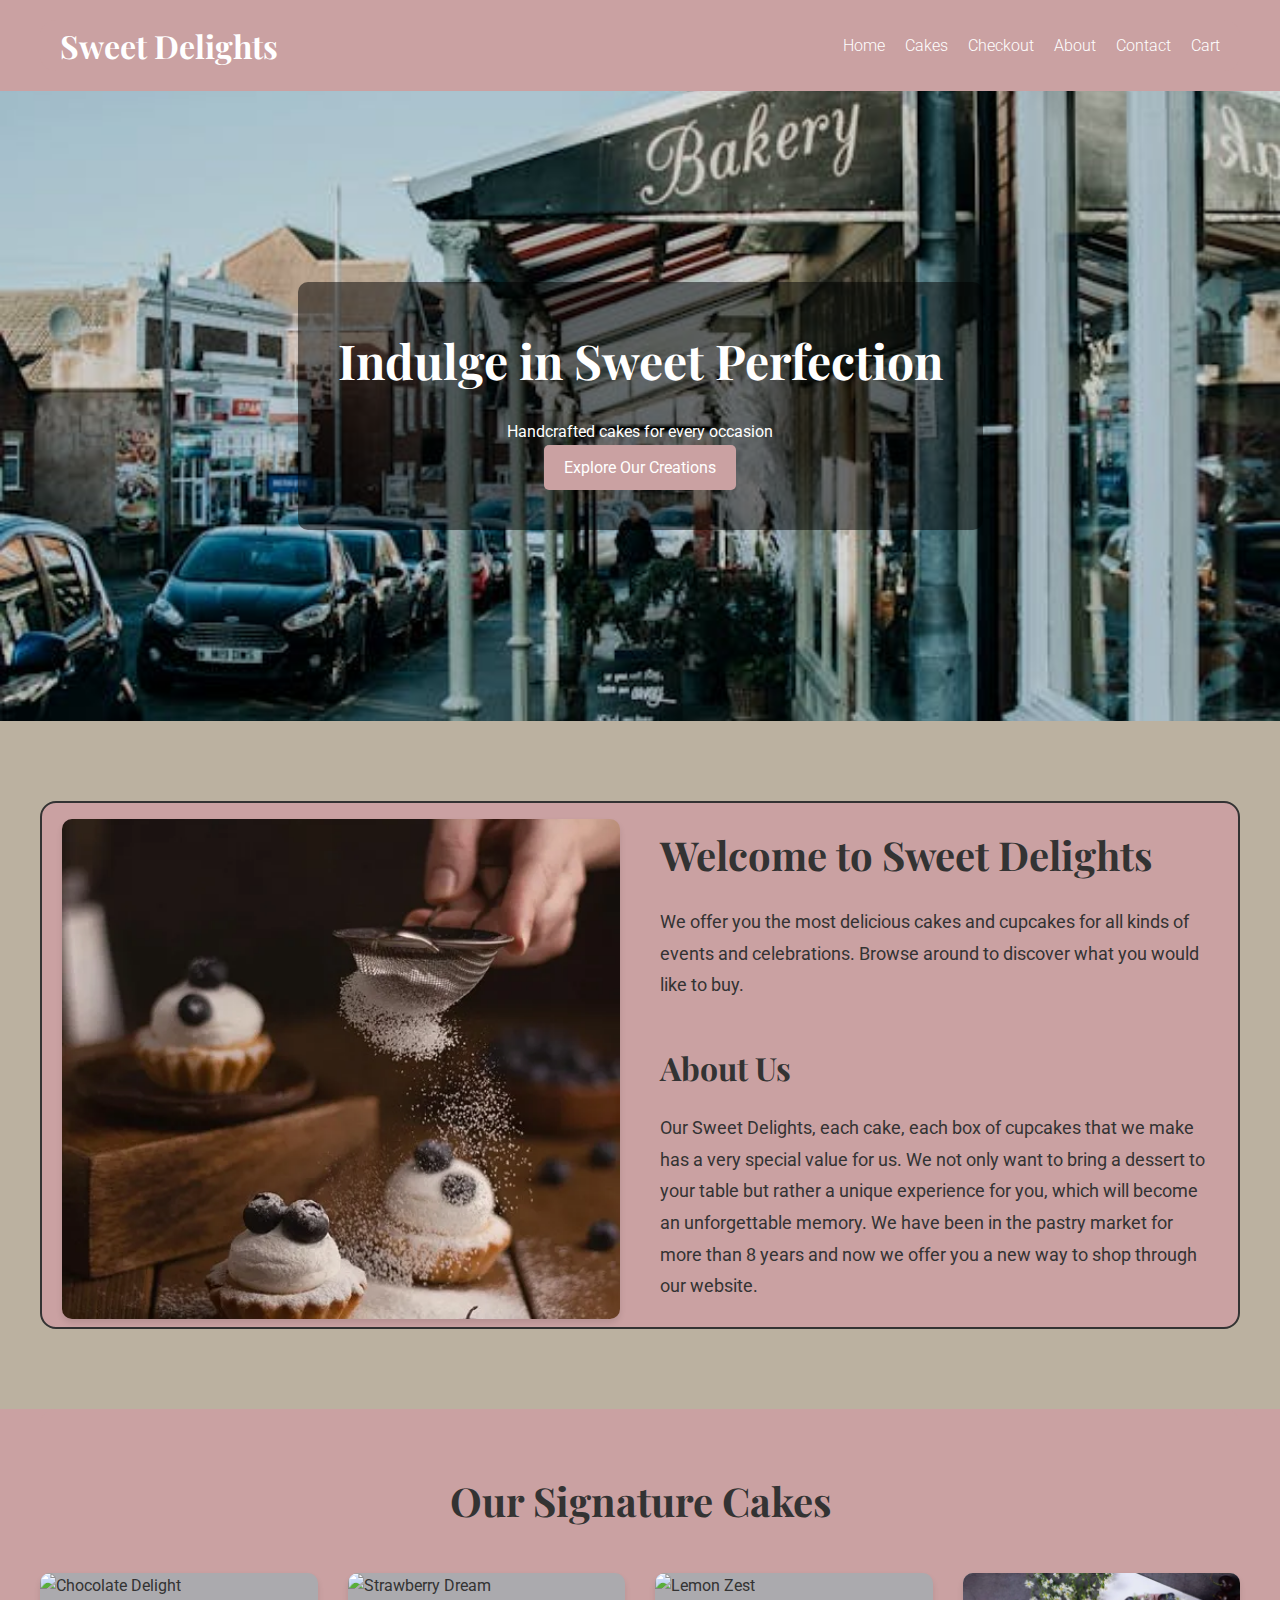
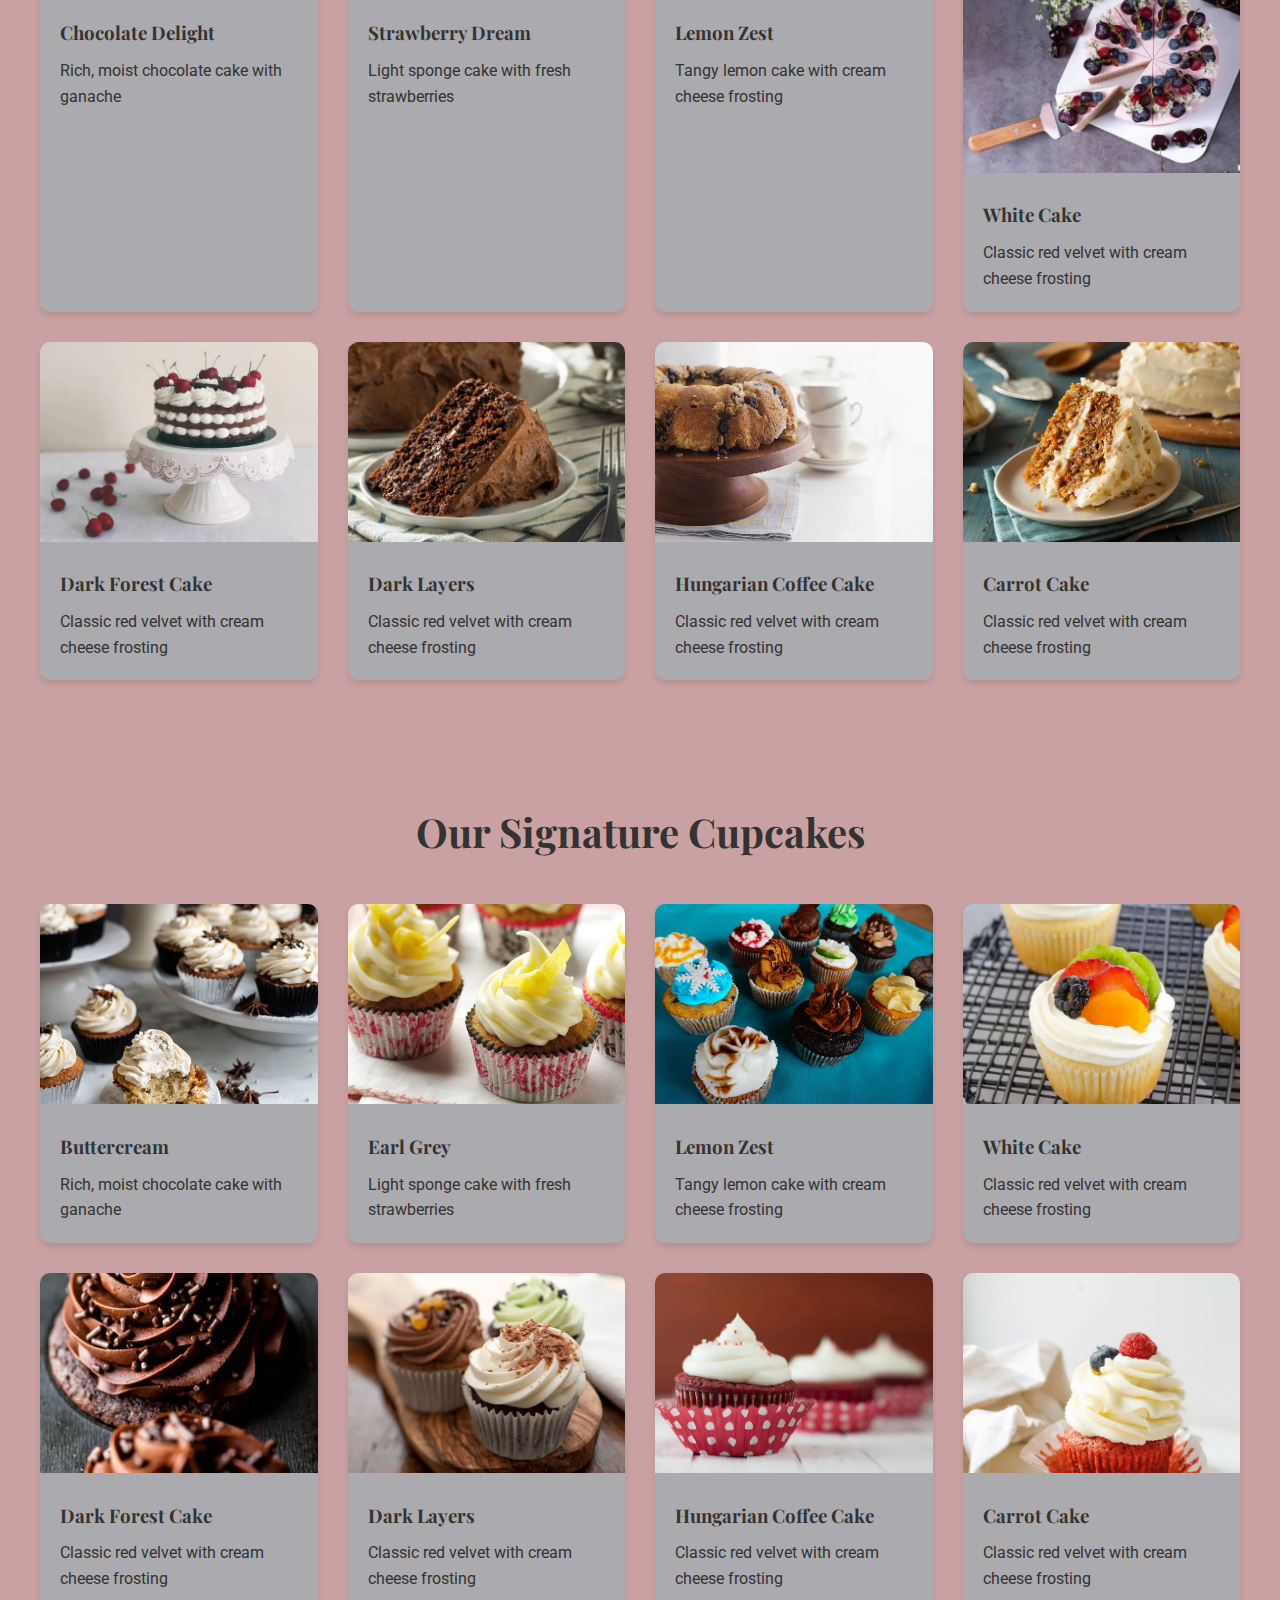
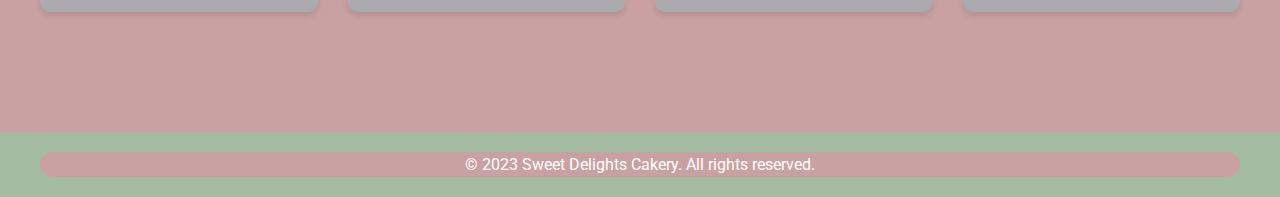
==== commit b02b3047: "added sections" ====
--- a/index.html
+++ b/index.html
@@ -29,7 +29,7 @@
             <div class="hero-content">
                 <h1>Indulge in Sweet Perfection</h1>
                 <p>Handcrafted cakes for every occasion</p>
-                <a href="#cakes" class="btn">Explore Our Cakes</a>
+                <a href="#cakes" class="btn">Explore Our Creations</a>
             </div>
         </section>
 <div class="welcome-about-wrapper">
@@ -40,14 +40,14 @@
             <div class="content">
                 <!-- Welcome Section -->
                 <div id="home" class="welcome">
-                    <h1>Welcome to Munamii Cakery</h1>
-                    <p>Hi! Welcome to Munamii Cakery! We offer you the most delicious cakes and cupcakes for all kinds of events and celebrations. Browse around to discover what you would like to buy.</p>
+                    <h1>Welcome to Sweet Delights</h1>
+                    <p> We offer you the most delicious cakes and cupcakes for all kinds of events and celebrations. Browse around to discover what you would like to buy.</p>
                 </div>
                 
                 <!-- About Section -->
                 <section id="about" class="about">
                     <h2>About Us</h2>
-                    <p>At Munamii Cakery, each cake, each box of cupcakes that we make has a very special value for us. We not only want to bring a dessert to your table but rather a unique experience for you, which will become an unforgettable memory. We have been in the pastry market for more than 8 years and now we offer you a new way to shop through our website.</p>
+                    <p>Our Sweet Delights, each cake, each box of cupcakes that we make has a very special value for us. We not only want to bring a dessert to your table but rather a unique experience for you, which will become an unforgettable memory. We have been in the pastry market for more than 8 years and now we offer you a new way to shop through our website.</p>
                 </section>
             </div>
         </div>
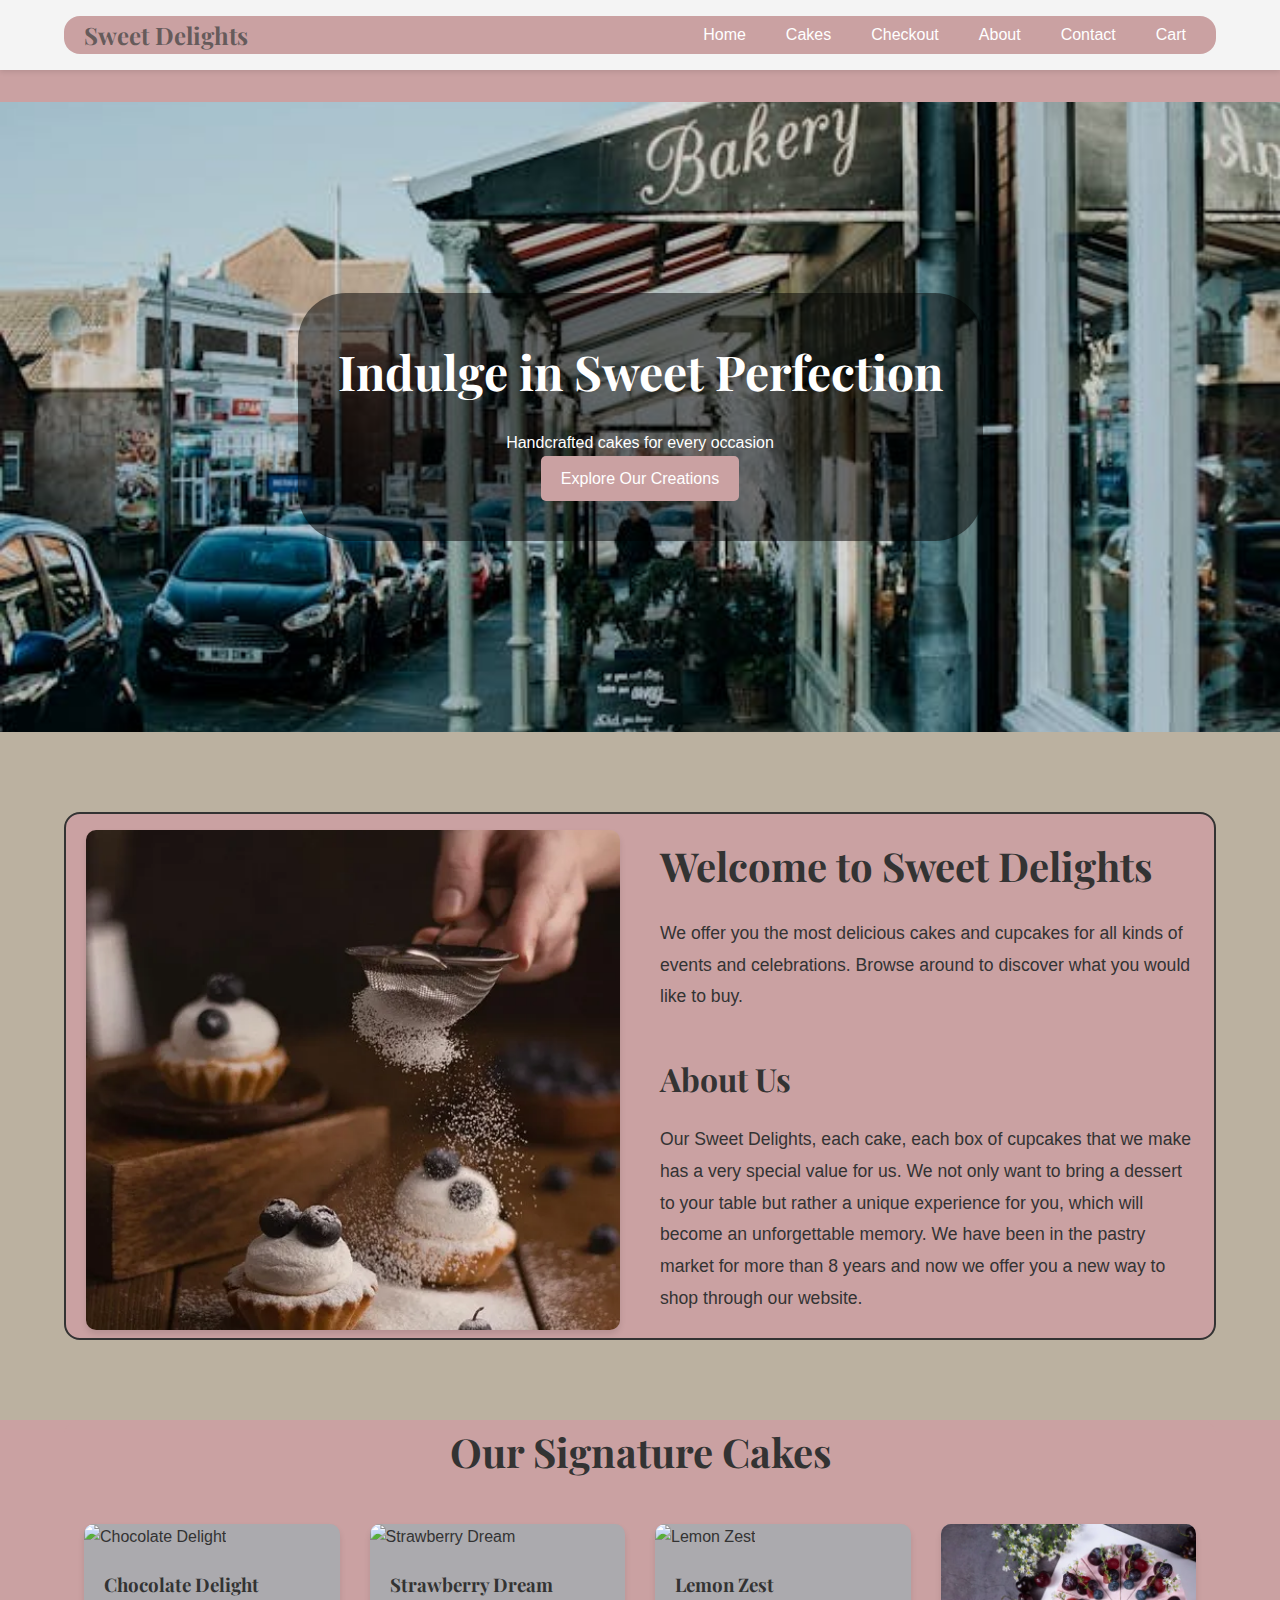
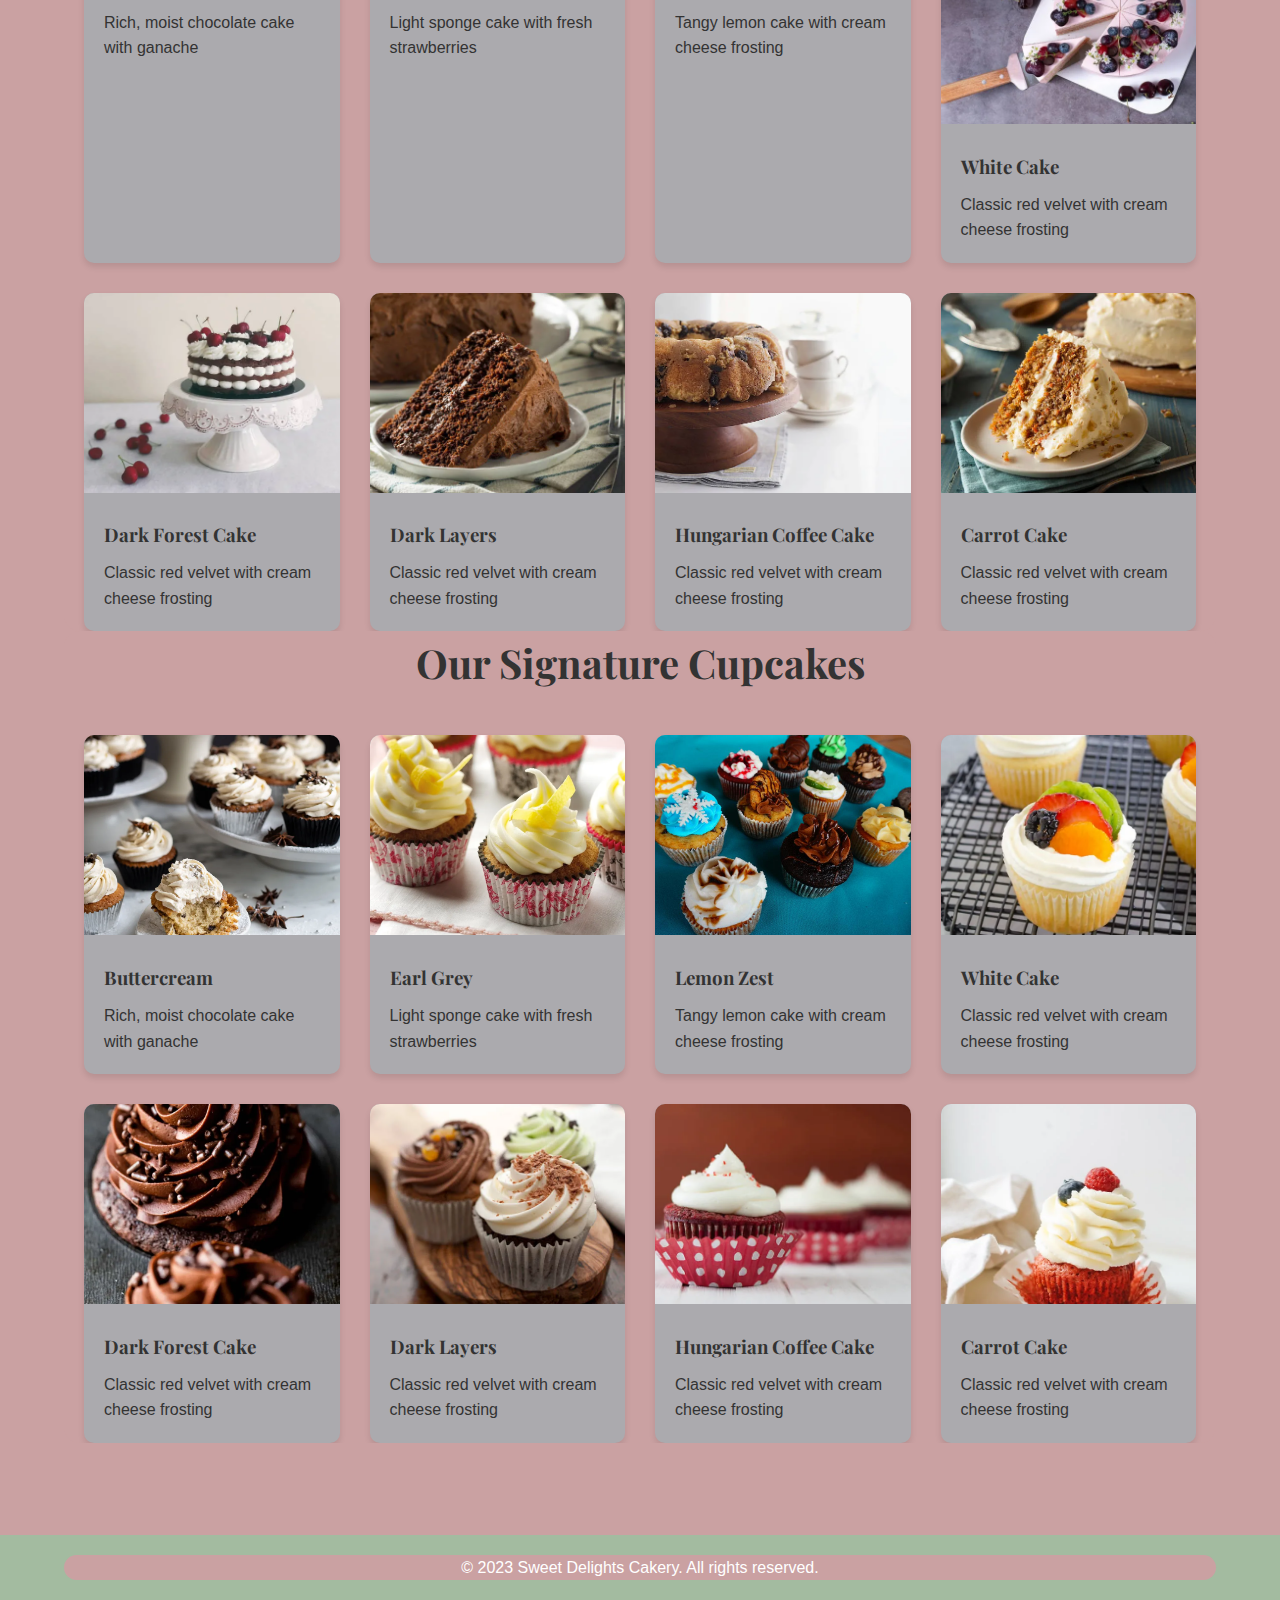
==== commit 511c9d53: "consistent nav, updated checkout and bag" ====
--- a/index.html
+++ b/index.html
@@ -18,7 +18,7 @@
                  <li><a href="checkout.html">Checkout</a></li>
                 <li><a href="#about">About</a></li>
                 <li><a href="contact.html">Contact</a></li>
-                <li><a href="cart.html">Cart</a></li>
+                <li><a href="add-to-bag.html">Cart</a></li>
             </ul>
         </nav>
     </header>
--- a/styles.css
+++ b/styles.css
@@ -9,6 +9,8 @@
             margin: 0;
             padding: 0;
             box-sizing: border-box;
+            transition: background-color 0.3s ease;
+            box-shadow: #a3bba0;
        
         }
 
@@ -18,7 +20,20 @@
             color: var(--text-color);
             background-color: var(--background-color);
         }
-
+#contact-us {
+    background-color:#abaaae;
+    text-align: center;
+    padding: 20px;
+    border-radius: 5px;
+    font-size: 2rem;
+    font-weight: 700;
+    box-shadow: 0 5px 10px rgba(0, 0, 0, 0.2);
+    display: flex; /* Flexbox for centering */
+    justify-content: center; /* Center content horizontally */
+    align-items: center; /* Center content vertically */
+    height: 100vh; /* Ensure the container takes full viewport height */
+    width: 100%; /* Ensure full width */
+}
         .container {
             max-width: 1200px;
             margin: 0 auto;
@@ -27,10 +42,94 @@
             background-color: var(--primary-color);
          
         }
+/* Container styling */
+#container {
+    background-color: var(--secondary-color);
+    padding: 20px;
+    text-align: center;
+    font-size: 2rem;
+    font-weight: 700;
+    border-radius: 5px;
+    box-shadow: 0 5px 10px rgba(0, 0, 0, 0.2);
+    display: flex; /* Flexbox for centering */
+    justify-content: center; /* Center content horizontally */
+    align-items: center; /* Center content vertically */
+    height: 100vh; /* Ensure the container takes full viewport height */
+    width: 100%; /* Ensure full width */
+}
+
+/* Contact form container styling */
+.contact-container {
+    background-color: var(--primary-color);
+    color: white;
+    padding: 40px 20px; /* Adjust padding for better spacing */
+    box-shadow: 0 2px 5px rgba(0, 0, 0, 0.1);
+    border-radius: 5px;
+    width: 100%;
+    max-width: 600px; /* Limit form width */
+    display: flex; /* Flexbox for form elements */
+    flex-direction: column; /* Stack form elements vertically */
+    gap: 20px; /* Space between form elements */
+    align-items: center; /* Align form elements to the center */
+}
+.checkout-form {
+     background-color: var(--primary-color);
+    color: white;
+    padding: 40px 20px; /* Adjust padding for better spacing */
+    box-shadow: 0 2px 5px rgba(0, 0, 0, 0.1);
+    border-radius: 5px;
+    width: 100%;
+    max-width: 600px; /* Limit form width */
+    display: flex; /* Flexbox for form elements */
+    flex-direction: column; /* Stack form elements vertically */
+    gap: 20px; /* Space between form elements */
+    align-items: center; /* Align form elements to the center */
+    
+}
+.checkout-container {
+    background-color: #abaaae;;
+}
+
+/* Form input and textarea styling */
+.contact-form input,
+.contact-form textarea {
+    font-size: 1rem;
+    padding: 10px;
+    margin-bottom: 10px; /* Space between inputs */
+    border: 1px solid #ddd;
+    border-radius: 5px;
+    width: 100%;
+}
+
+/* Form button styling */
+.contact-form button {
+    font-size: 1.1rem;
+    background-color: #8c9761;
+    color: white;
+    padding: 12px;
+    border: none;
+    border-radius: 5px;
+    cursor: pointer;
+    transition: background-color 0.3s ease;
+}
+
+/* Hover effect for the button */
+.contact-form button:hover {
+    background-color: #ff4500;
+}
+
+/* Label styling */
+.contact-form label {
+    font-size: 1.1rem;
+    margin-bottom: 5px;
+    color: #f5f5f5;
+}
+
+
 
         header {
-            background-color: var(--primary-color);
-            color: white;
+            background-color:#b4b3b7;
+            color: rgb(102, 91, 91);
             padding: 20px 0;
             box-shadow: 0 2px 5px rgba(0, 0, 0, 0.1);
         }
@@ -46,7 +145,11 @@
             font-size: 2rem;
             font-weight: 700;
         }
-
+.nav {
+    display: flex;
+    justify-content: space-between;
+    align-items: center;
+}
         .nav-links {
             list-style: none;
             display: flex;
@@ -86,7 +189,10 @@
         .hero-content {
             background-color: rgba(0, 0, 0, 0.5);
             padding: 40px;
-            border-radius: 10px;
+            border-radius: 3rem;
+            margin: 20px 0;
+
+
         }
 
         .hero h1 {
@@ -103,6 +209,9 @@
             text-decoration: none;
             border-radius: 5px;
             transition: background-color 0.3s ease;
+           
+
+
         }
 
         .btn:hover {
@@ -239,4 +348,211 @@
         .about h2 {
             font-size: 1.75rem;
         }
-    }+    }
+
+
+    /* General Styles */
+body {
+    font-family: Arial, sans-serif;
+    line-height: 1.6;
+    margin: 0;
+    padding: 0;
+    color: #333;
+}
+
+.container {
+    width: 90%;
+    margin: auto;
+    overflow: hidden;
+    padding: 0 20px;
+}
+
+/* Header Styles */
+header {
+    background: #f4f4f4;
+    padding: 1rem 0;
+    box-shadow: 0 2px 5px rgba(0,0,0,0.1);
+}
+
+nav {
+    display: flex;
+    justify-content: space-between;
+    align-items: center;
+    padding: 0 20px;
+}
+
+.logo {
+    font-size: 1.5rem;
+    font-weight: bold;
+}
+
+nav ul {
+    display: flex;
+    list-style: none;
+}
+
+nav ul li {
+    padding: 0 10px;
+}
+
+nav ul li a {
+    text-decoration: none;
+    color: #eee5e5;
+}
+
+/* Main Content Styles */
+main {
+    padding: 2rem 0;
+}
+
+h1, h2, h3 {
+    margin-bottom: 1rem;
+}
+
+/* Product Grid Styles */
+.product-grid {
+    display: grid;
+    grid-template-columns: repeat(auto-fit, minmax(250px, 1fr));
+    gap: 20px;
+    padding: 20px;
+}
+
+.product-card {
+    border: 1px solid #ddd;
+    border-radius: 8px;
+    padding: 15px;
+    text-align: center;
+    transition: box-shadow 0.3s ease;
+}
+
+.product-card:hover {
+    box-shadow: 0 4px 8px rgba(0,0,0,0.1);
+}
+
+.product-card img {
+    max-width: 100%;
+    height: auto;
+    border-radius: 8px;
+}
+
+/* Modal Styles */
+.modal {
+    display: none;
+    position: fixed;
+    z-index: 1;
+    left: 0;
+    top: 0;
+    width: 100%;
+    height: 100%;
+    overflow: auto;
+    background-color: rgba(0,0,0,0.4);
+}
+
+.modal-content {
+    background-color: #fefefe;
+    margin: 15% auto;
+    padding: 20px;
+    border: 1px solid #888;
+    width: 80%;
+    max-width: 600px;
+    border-radius: 8px;
+}
+
+.close {
+    color: #aaa;
+    float: right;
+    font-size: 28px;
+    font-weight: bold;
+    cursor: pointer;
+}
+
+.close:hover,
+.close:focus {
+    color: #000;
+    text-decoration: none;
+    cursor: pointer;
+}
+
+/* Shopping Bag Styles */
+#shopping-bag {
+    padding: 20px;
+}
+
+.bag-item {
+    display: flex;
+    justify-content: space-between;
+    align-items: center;
+    border-bottom: 1px solid #ddd;
+    padding: 10px 0;
+}
+
+#bag-total {
+    margin-top: 20px;
+    font-weight: bold;
+}
+
+#checkout-button {
+    display: block;
+    width: 200px;
+    margin: 20px auto;
+    padding: 10px;
+    background-color: #888d89;
+    color: white;
+    border: none;
+    border-radius: 5px;
+    cursor: pointer;
+}
+
+/* Checkout Styles */
+.checkout-container {
+    display: flex;
+    justify-content: space-between;
+    padding: 20px;
+}
+
+.order-summary, .checkout-form {
+    width: 48%;
+}
+
+form {
+    display: flex;
+    flex-direction: column;
+}
+
+form label {
+    margin-top: 10px;
+}
+
+form input, form textarea {
+    margin-bottom: 10px;
+    padding: 5px;
+}
+
+form button {
+    margin-top: 20px;
+    padding: 10px;
+    background-color: #888b88;
+    color: white;
+    border: none;
+    border-radius: 5px;
+    cursor: pointer;
+}
+
+/* Responsive Design */
+@media (max-width: 768px) {
+    nav {
+        flex-direction: column;
+    }
+
+    nav ul {
+        margin-top: 20px;
+    }
+
+    .checkout-container {
+        flex-direction: column;
+    }
+
+    .order-summary, .checkout-form {
+        width: 100%;
+    }
+}